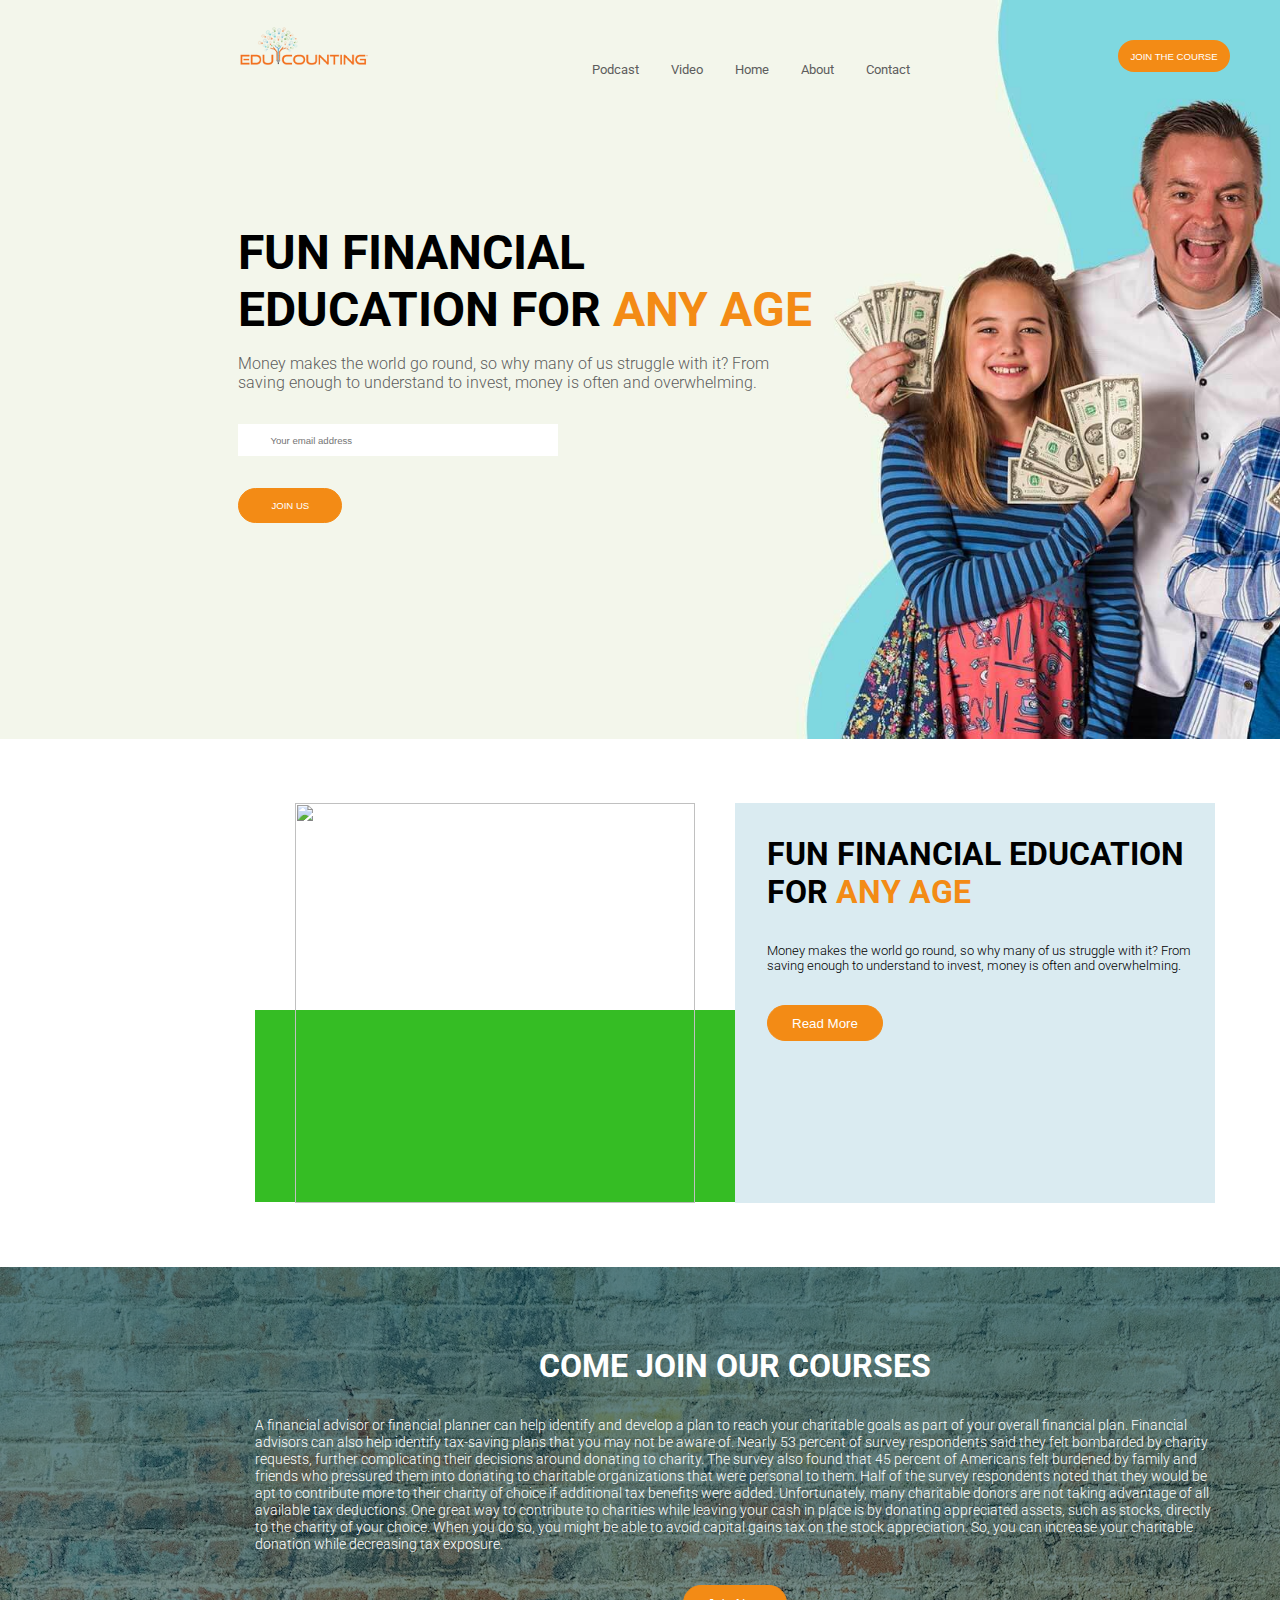
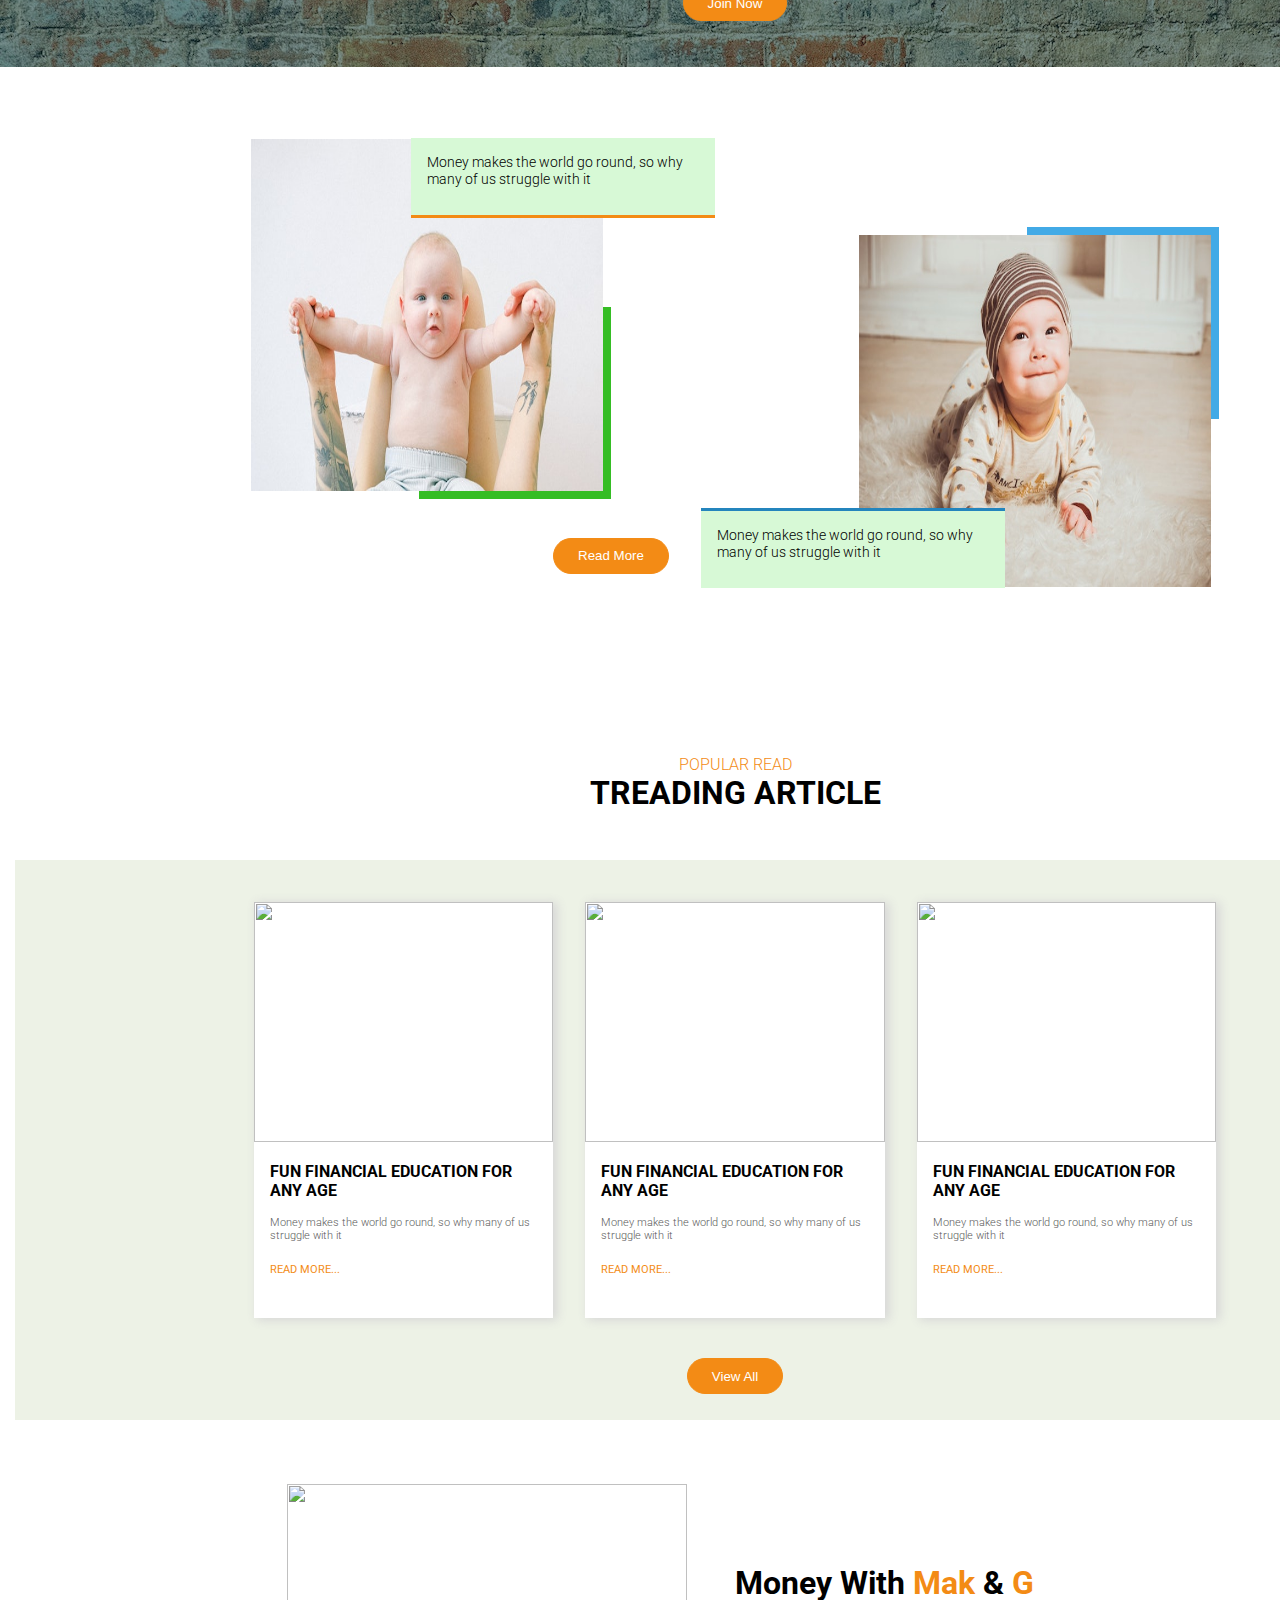
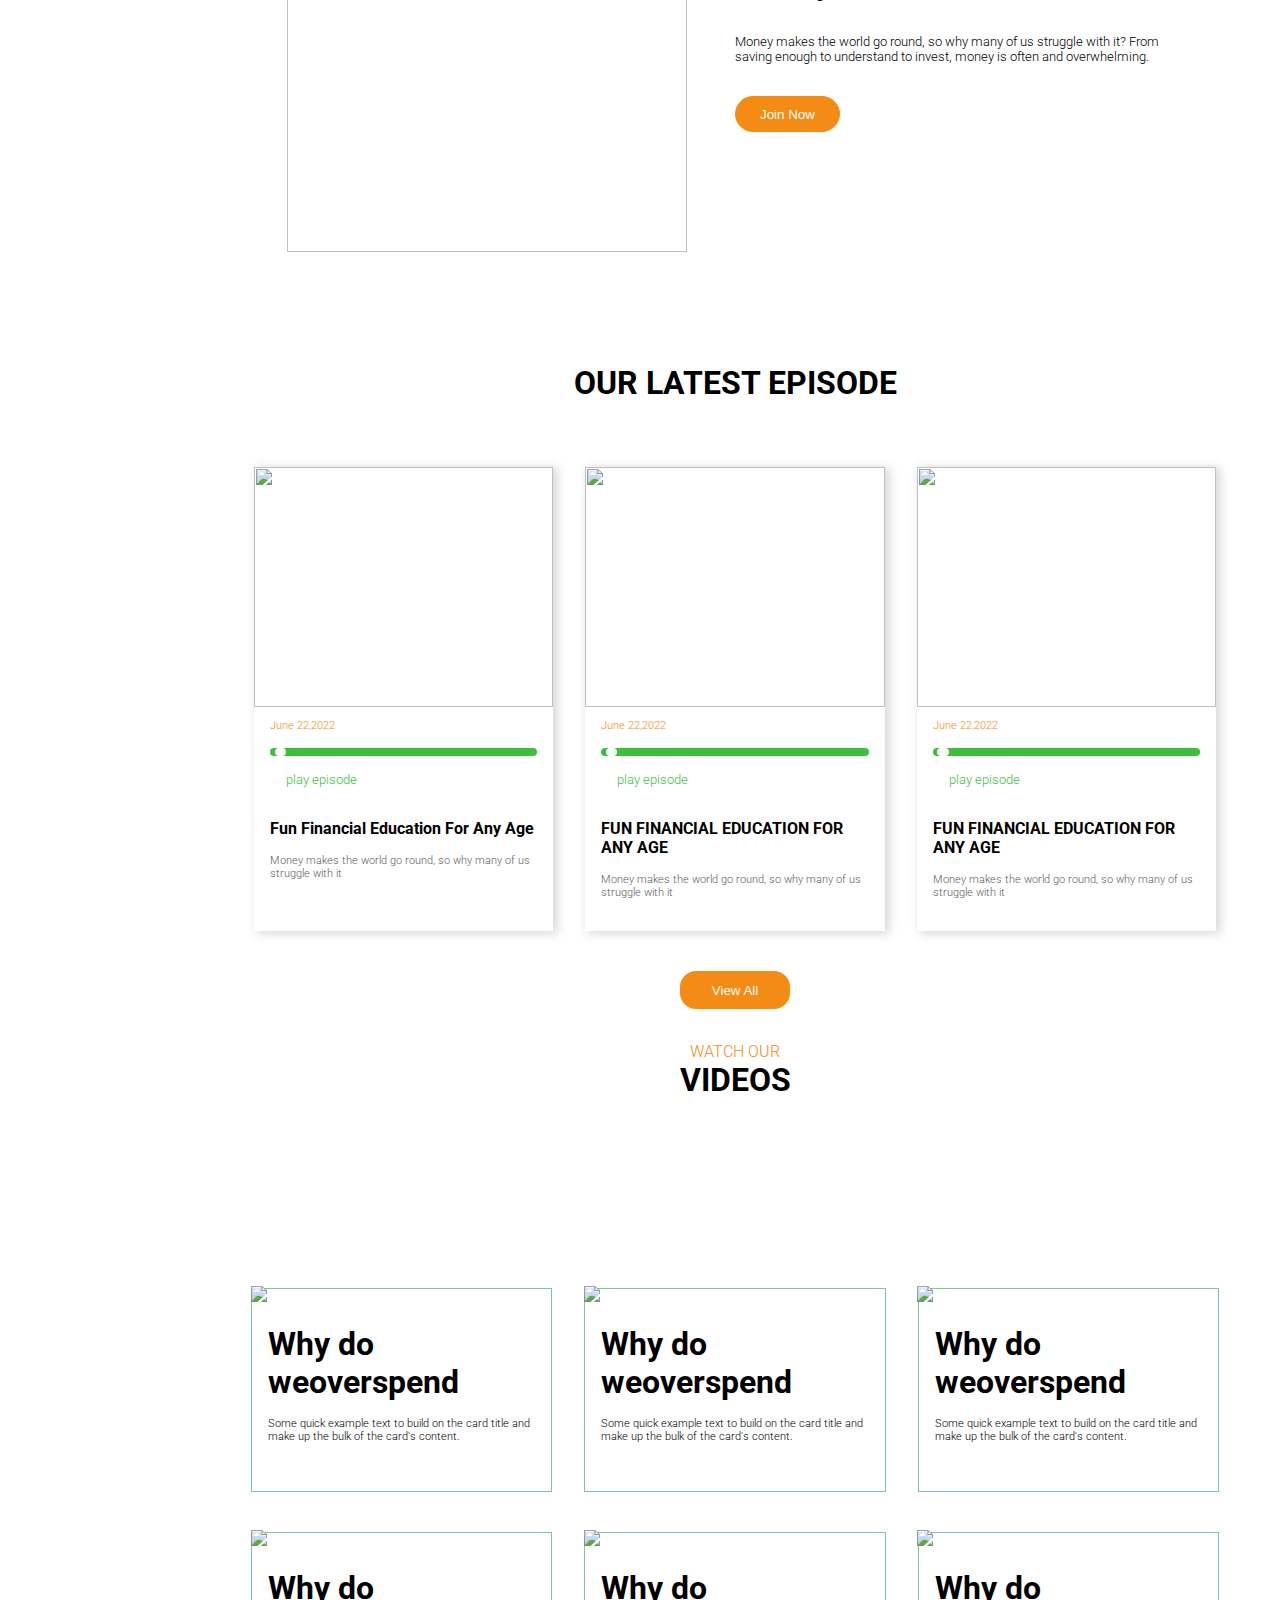
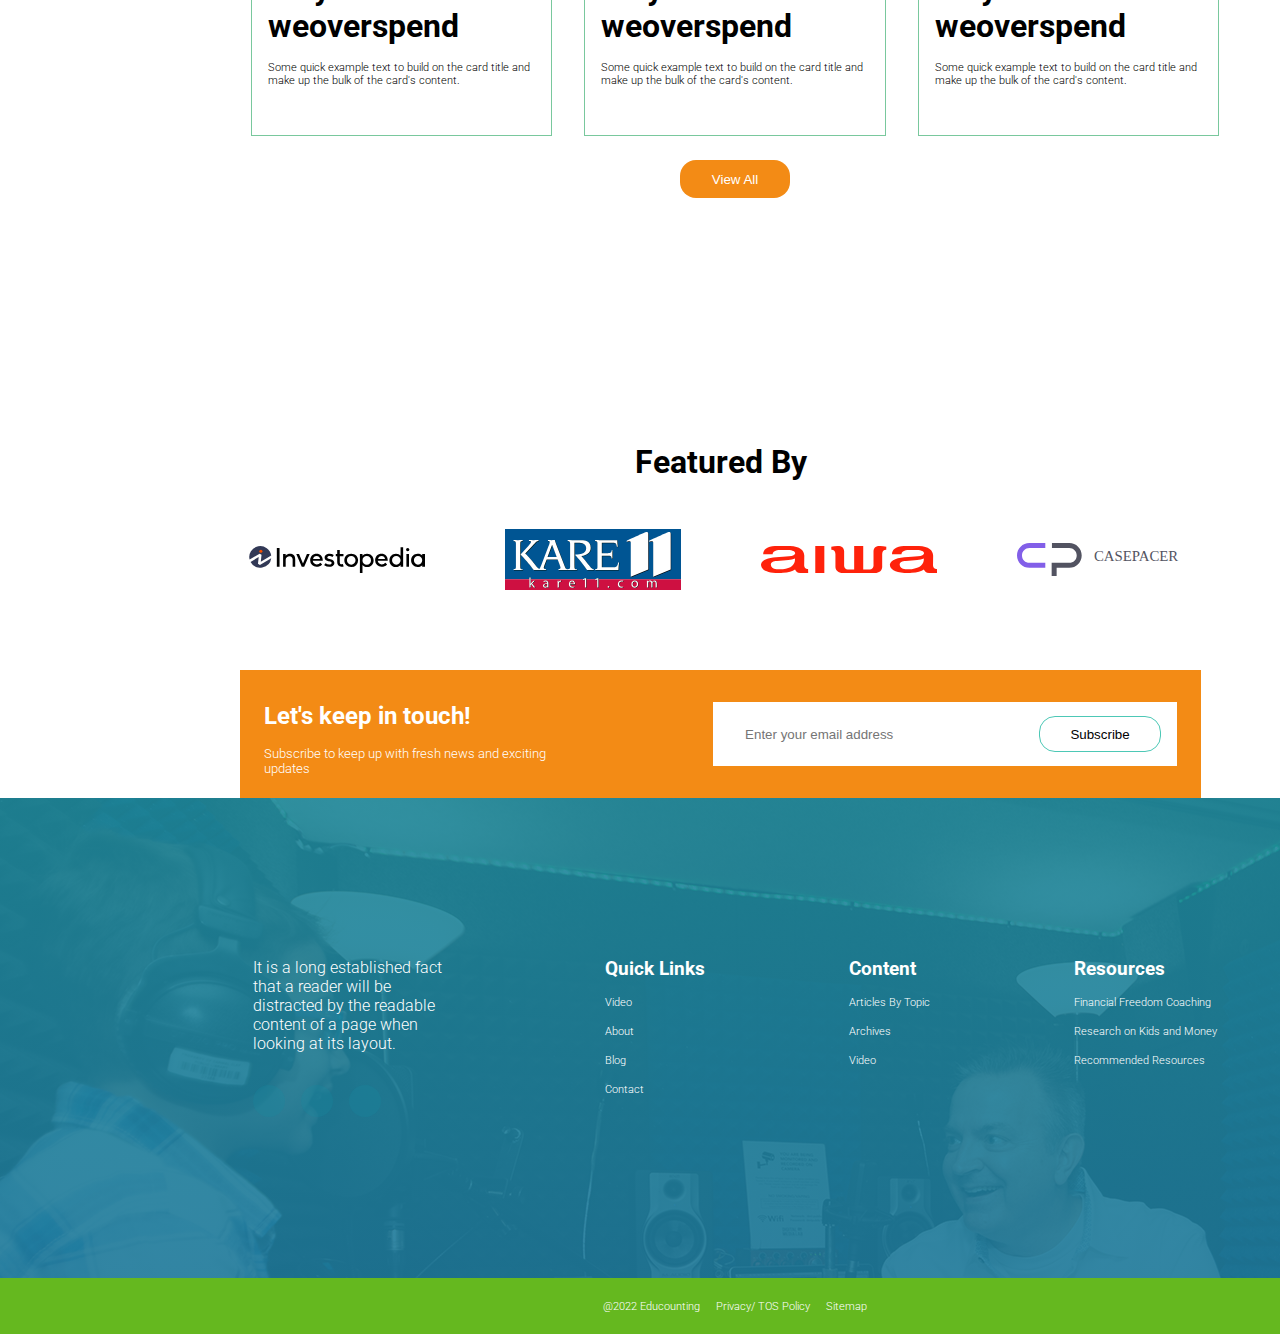
==== index.html @ d5ea3f84 "Update index.html" ====
<!DOCTYPE html>
<html lang="en">
	<head>
		<meta charset="UTF-8" />
		<meta http-equiv="X-UA-Compatible" content="IE=edge" />
		<meta name="viewport" content="width=device-width, initial-scale=1.0" />
		<link rel="stylesheet" href="css/style.css" />
		<script
			src="https://kit.fontawesome.com/515c1b7cab.js"
			crossorigin="anonymous"
		></script>
		<title>Educounting</title>
	</head>
	<body>
		<header class="header-main">
			<nav class="nav-bar">
				<div class="nav-bar-main-content">
					<a id="nav-items" href="#"><img class="nav-img1" src="images/newicon.png"/></a>
					<div id="nav-items" class="nav-content">
						<ul id="menuList">
							<li><a href="#">Podcast</a></li>
							<li><a href="#">Video</a></li>
							<li><a href="index.html">Home</a></li>
							<li><a href="blog-page.html">About</a></li>
							<li><a href="#">Contact</a></li>
						</ul>
					</div>
					<div class="menupng">
						<a href="#"><i class="fa-solid fa-bars" onclick="togglemenu()"></i></a>
					</div>
					<div id="nav-items" class="nav-btn">
						<a href="#"><i class="fa-solid fa-magnifying-glass"></i></a>
						<button type="button" class="btn btn-primary">
							Join the Course
						</button>
					</div>
				</div>
			</nav>
			<div class="header">
				<h1>FUN FINANCIAL EDUCATION FOR <span>ANY AGE</span></h1>
				<p>
					Money makes the world go round, so why many of us struggle with it?
					From saving enough to understand to invest, money is often and
					overwhelming.
				</p>
				<input type="text" placeholder="Your email address" />
				<button type="button" class="btn btn-primary">Join Us</button>
			</div>
			<div class="social-m-icon">
				<a href=""><i class="fa-brands fa-facebook-f"></i></a>
				<a href=""><i class="fa-brands fa-instagram"></i></a>
				<a href=""><i class="fa-brands fa-youtube"></i></a>
				<a href=""><i class="fa-brands fa-twitter"></i></a>
				<a href=""><i class="fa-brands fa-spotify"></i></a>
			</div>
		</header>


		<!-- --------------------section 1 ------------------------------>
		<section class="section-1">
			<div class="section-1-container">
				<div class="section-1-img">
					<img src="images/section-1.jpg" alt="" />
				</div>
				<div class="section-1-box"></div>
			</div>
			<div class="section-1-text-container">
				<div class="section-1-text">
					<h1>FUN FINANCIAL EDUCATION FOR <span>ANY AGE</span></h1>
					<p>
						Money makes the world go round, so why many of us struggle with it?
						From saving enough to understand to invest, money is often and
						overwhelming.
					</p>
					<a href="#"><button>Read More</button></a>
				</div>
			</div>
		</section>
		<!----------------------- section 1 End --------------------------------->


		<!----------------------- section 2 --------------------------------->
		<section class="section-2">
			<div class="section-2-container">
				<h1>COME JOIN OUR COURSES</h1>
				<p>
					A financial advisor or financial planner can help identify and develop a plan to reach your charitable goals as part of your overall financial plan. Financial advisors can also help identify tax-saving plans that you may not be aware of. Nearly 53 percent of survey respondents said they felt bombarded by charity requests, further complicating their decisions around donating to charity. The survey also found that 45 percent of Americans felt burdened by family and friends who pressured them into donating to charitable organizations that were personal to them.
					Half of the survey respondents noted that they would be apt to contribute more to their charity of choice if additional tax benefits were added. Unfortunately, many charitable donors are not taking advantage of all available tax deductions.

One great way to contribute to charities while leaving your cash in place is by donating appreciated assets, such as stocks, directly to the charity of your choice. When you do so, you might be able to avoid capital gains tax on the stock appreciation. So, you can increase your charitable donation while decreasing tax exposure.

				</p>
				<a href="#"><button>Join Now</button></a>
			</div>
		</section>
		<!----------------------- section 2 End --------------------------------->


		<!----------------------- section 3 --------------------------------->
		<section class="section-3">
			<div class="section-3-container-1">
				<div class="section-3-img-container-1">
					<div class="section-3-box1"></div>
					<img src="images/section-3-1.jpg" alt="" />
				</div>
				<div class="section-3-ptag-1">
					<p>
						Money makes the world go round, so why many of us struggle with it
					</p>
				</div>
			</div>
			<div class="section-3-container-2">
				<div class="section-3-img-container-2">
					<div class="section-3-box2"></div>
					<img src="images/section-3-2.jpg" alt="" />
				</div>
				<div class="section-3-main-tag">
					<a href="#"><button>Read More</button></a>
					<div class="section-3-ptag-2">
						<p>
							Money makes the world go round, so why many of us struggle with it
						</p>
					</div>
				</div>
			</div>
		</section>
		<!----------------------- section 3 End --------------------------------->


		<!----------------------- section 4 --------------------------------->
		<section class="section-4">
			<p class="main-p">Popular Read</p>
			<h1 class="main-h">Treading Article</h1>
			<div class="section-4-card-main-container">
				<div class="section-4-all-card">
					<div class="section-4-card-container">
						<div class="section-4-card-text">
							<img src="images/section-4.jpg" alt="" />
							<h4>FUN FINANCIAL EDUCATION FOR ANY AGE</h4>
							<p>
								Money makes the world go round, so why many of us struggle with
								it
							</p>
							<a href="#">Read More...</a>
						</div>
					</div>
					<div class="section-4-card-container">
						<div class="section-4-card-text">
							<img src="images/section-4.jpg" alt="" />
							<h4>FUN FINANCIAL EDUCATION FOR ANY AGE</h4>
							<p>
								Money makes the world go round, so why many of us struggle with
								it
							</p>
							<a href="#">Read More...</a>
						</div>
					</div>
					<div class="section-4-card-container">
						<div class="section-4-card-text">
							<img src="images/section-4.jpg" alt="" />
							<h4>FUN FINANCIAL EDUCATION FOR ANY AGE</h4>
							<p>
								Money makes the world go round, so why many of us struggle with
								it
							</p>
							<a href="#">Read More...</a>
						</div>
					</div>
				</div>
				<a href="#"><button>View All</button></a>
			</div>
		</section>
		<!----------------------- section 4 end --------------------------------->


		<!----------------------- section 5  --------------------------------->
		<section class="section-5">
			<div class="section-5-main_container">
				<div class="section-5-img-container">
					<img src="images/section-5.jpg" alt="" />
				</div>
				<div class="section-5-text-container">
					<h2>Money With <span>Mak</span> & <span>G</span></h2>
					<p>
						Money makes the world go round, so why many of us struggle with it?
						From saving enough to understand to invest, money is often and
						overwhelming.
					</p>
					<a href="#"><button>Join Now</button></a>
				</div>
			</div>
		</section>
		<!----------------------- section 5 end --------------------------------->


		<!----------------------- Podcast section   --------------------------------->
		<section class="audio-section">
			<h1 class="main-h">our latest episode</h1>
			<div class="section-6-card-main-container">
				<div class="section-6-all-card">
					<div class="section-6-card-container">
						<div class="section-6-card-text">
							<img src="images/section-6.jpg" alt="" />
							<p class="p1">june 22,2022</p>
							<!----------------------- audio player --------------------------------->
							<div id="timeline1">
								<div id="seekObj1"></div>
							</div>
							<!----------------------- audio player end --------------------------------->
							<a href="#"><i class="fa-solid fa-play"></i><p>play episode</p></a>
							<h4>Fun Financial Education For Any Age</h4>
							<p>
								Money makes the world go round, so why many of us struggle with
								it
							</p>
						</div>
					</div>
					<div class="section-6-card-container">
						<div class="section-6-card-text">
							<img src="images/section-6.jpg" alt="" />
							<p class="p1">june 22,2022</p>
							<!----------------------- audio player --------------------------------->
							<div id="timeline1">
								<div id="seekObj1"></div>
							</div>
							<!----------------------- audio player end --------------------------------->
							<a href="#"><i class="fa-solid fa-play"></i><p>play episode</p></a>
							<h4>FUN FINANCIAL EDUCATION FOR ANY AGE</h4>
							<p>
								Money makes the world go round, so why many of us struggle with
								it
							</p>
						</div>
					</div>
					<div class="section-6-card-container">
						<div class="section-6-card-text">
							<img src="images/section-6.jpg" alt="" />
							<p class="p1">june 22,2022</p>
							<!----------------------- audio player --------------------------------->
							<div id="timeline1">
								<div id="seekObj1" class="playhead" ></div>
							</div>
							<!----------------------- audio player end --------------------------------->
							<a href="#"><i class="fa-solid fa-play"></i><p>play episode</p></a>
							<h4>FUN FINANCIAL EDUCATION FOR ANY AGE</h4>
							<p>
								Money makes the world go round, so why many of us struggle with
								it
							</p>
						</div>
					</div>
				</div>
				<a href="#"><button>View All</button></a>
			</div>
		</section>
		<!-----------------------Podcast section end --------------------------------->


		<!-----------------------Video section --------------------------------->
		<section class="video-section">
			<p class="main-p">Watch Our</p>
			<h1 class="main-h">Videos</h1>
			<div class="section-7-card-main-container">
				<div class="section-7-all-card">
					<div class="video-section-card">
						<div class="video-section_con">
							<div class="thumbnail">
								<a  href="https://www.youtube.com/watch?v=1fIBoImJECU&ab_channel=BayyinahInstitute"><img
										src="images/video.jpg"></a>
							</div>
						</div>
						<div class="video-section-card-body">
							<h1 class="video-card-title">
								Why do weoverspend
							</h1>
							<p class="video-card-text">
								Some quick example text to build on the card title and make up the
								bulk of the card's content.
							</p>
						</div>
					</div>


					<div class="video-section-card">
						<div class="video-section_con">
							<div class="thumbnail">
								<a data-fancybox="video-gallery" href="https://www.youtube.com/watch?v=CxS3i4LJdAo"><img
										src="images/video.jpg"></a>
							</div>
						</div>
						<div class="video-section-card-body">
							<h1 class="video-card-title">
								Why do weoverspend
							</h1>
							<p class="video-card-text">
								Some quick example text to build on the card title and make up the
								bulk of the card's content.
							</p>
						</div>
					</div>


					<div class="video-section-card">
						<div class="video-section_con">
							<div class="thumbnail">
								<a data-fancybox="video-gallery" href="https://www.youtube.com/watch?v=CxS3i4LJdAo"><img
										src="images/video.jpg"></a>
							</div>
						</div>
						<div class="video-section-card-body">
							<h1 class="video-card-title">
								Why do weoverspend
							</h1>
							<p class="video-card-text">
								Some quick example text to build on the card title and make up the
								bulk of the card's content.
							</p>
						</div>
					</div>
				</div>
				<div class="section-7-all-card">
					<div class="video-section-card">
						<div class="video-section_con">
							<div class="thumbnail">
								<a data-fancybox="video-gallery" href="https://www.youtube.com/watch?v=CxS3i4LJdAo"><img
										src="images/video.jpg"></a>
							</div>
						</div>
						<div class="video-section-card-body">
							<h1 class="video-card-title">
								Why do weoverspend
							</h1>
							<p class="video-card-text">
								Some quick example text to build on the card title and make up the
								bulk of the card's content.
							</p>
						</div>
					</div>


					<div class="video-section-card">
						<div class="video-section_con">
							<div class="thumbnail">
								<a data-fancybox="video-gallery" href="https://www.youtube.com/watch?v=CxS3i4LJdAo"><img
										src="images/video.jpg"></a>
							</div>
						</div>
						<div class="video-section-card-body">
							<h1 class="video-card-title">
								Why do weoverspend
							</h1>
							<p class="video-card-text">
								Some quick example text to build on the card title and make up the
								bulk of the card's content.
							</p>
						</div>
					</div>


					<div class="video-section-card">
						<div class="video-section_con">
							<div class="thumbnail">
								<a data-fancybox="video-gallery" href="https://www.youtube.com/watch?v=CxS3i4LJdAo"><img
										src="images/video.jpg"></a>
							</div>
						</div>
						<div class="video-section-card-body">
							<h1 class="video-card-title">
								Why do weoverspend
							</h1>
							<p class="video-card-text">
								Some quick example text to build on the card title and make up the
								bulk of the card's content.
							</p>
						</div>
					</div>
				</div>
				<a href="#"><button>View All</button></a>
			</div>
		</section>
		<!-----------------------Video section end --------------------------------->


		<!-----------------------Featured section --------------------------------->
		<section class="section-8" >
			<h1>Featured By</h1>
			<div class="logo-container">
				<img src="images/Investopedia_Logo.svg" alt="">
				<img src="images/KARE_logo.svg" alt="">
				<img src="images/Aiwa_Current_Logo.svg" alt="">
				<img src="images/CPCasepacer-01.svg" alt="">
			</div>
		</section>
		<!-----------------------Featured section end --------------------------------->


		<!-----------------------Search Bar section --------------------------------->
		<section class="section-9">
			<div class="section-9-main-container">
				<div class="text-section-9">
					<h2>Let's keep in touch!</h2>
					<p>Subscribe to keep up with fresh news and exciting updates</p>
				</div>
				<div class="section-9-input">
					<button class="s-btn">Subscribe</button>
					<input type="text" placeholder="Enter your email address">
				</div>
			</div>
		</section>
		<!-----------------------Search Bar section end --------------------------------->


		<!-----------------------Footer section --------------------------------->
		<footer>
			<div class="footer-section">
				<div class="footer_container">

					<div class="footer-logo">

						<p>It is a long established fact that a reader will be distracted by the readable content of a
							page when looking at its layout.</p>
						<div class="footer-social_icon">
							<div><i class="fa-brands fa-facebook-f"></i></div>
							<div><i class="fa-brands fa-instagram"></i></div>
							<div><i class="fa-brands fa-pinterest-p"></i></div>
						</div>
					</div>

					<div class="footer_sec-2">
						<h3>Quick Links</h3>
						<a href="#"><p>Video</p></a>
						<a href="blog-page.html"><p>About</p></a>
						<a href="#"><p>Blog</p></a>
						<a href="#"><p>Contact</p></a>
					</div>

					<div class="footer_sec-3">
						<h3>Content</h3>
						<a href="#"><p>Articles By Topic</p></a>
						<a href="#"><p>Archives</p></a>
						<a href="#"><p>Video</p></a>
					</div>

					<div class="footer_sec-4">
						<h3>Resources</h3>
						<a href="#"><p>Financial Freedom Coaching</p></a>
						<a href="#"><p>Research on Kids and Money</p></a>
						<a href="#"><p>Recommended Resources</p></a>
					</div>
					
				</div>
			</div>
			<!----------------------- Privacy and Policy --------------------------------->
			<div class="privacy-sec">
				<p>@2022 Educounting</p>
				<p>Privacy/ TOS Policy</p>
				<p>Sitemap</p>
			</div>
			<!----------------------- Privacy and Policy end --------------------------------->
		</footer>
		<!----------------------- Footer section end --------------------------------->


		<script>
			var menuList = document.getElementById("menuList");
			menuList.style.maxHeight= "0px";
			function togglemenu(){
				if(menuList.style.maxHeight == "0px"){
					menuList.style.maxHeight= "130px";
				}else{
					menuList.style.maxHeight= "0px";
				}
			}
		</script>


	</body>
</html>
---- css/style.css ----
@import url('https://fonts.googleapis.com/css2?family=Roboto:wght@300;500&display=swap');


* {
	padding: 0;
	margin: 0;
	box-sizing: border-box;
}

body {
	width: 91.875rem;
	overflow-x: hidden;
	font-family: 'Roboto', sans-serif;
}
p{
	font-weight: 300;
}
.header-main {
	background-image: url(../images/Banner-img.jpg);
	background-repeat: no-repeat;
	background-size: cover;
}

.nav-bar {
	height: 6rem;
	background-color: transparent;
	padding-left: 15rem;
	padding-right: 15rem;
	padding-top: 1.5rem;
}


.nav-img1{
	width: 7rem;
	height: 4rem;
}
.nav-bar-main-content {
	display: flex;
	flex-direction: row;
    justify-content: center;
    align-items: center;


}

#nav-items {
	flex: 2 1 auto;
}
.nav-btn {
	display: flex;
	flex-direction: row;
	justify-content: flex-end;
	align-items: center;
	gap: 1rem;
	margin-top: 1rem;
	width: 2rem;
}

.nav-bar img {
	height: 2.4rem;
	width: 8rem;
}

.nav-content ul {
	padding-top: 1.4rem;
	display: flex;
	flex-direction: row;
	gap: 2rem;
	margin-left: 5rem;
	list-style: none;
}


.nav-content ul a {
	text-decoration: none;
	font-size: 0.8rem;
	color: #5d5d5d;
}

.nav-content ul a:hover {
	color: #f38b15;
	border: none;
	
}



.nav-btn button {
	background-color: #f38b15;
	height: 2rem;
	font-size: 0.6rem;
	color: #ffffff;
	border: none;
	width: 7rem;
	border-radius: 1.6rem;
	text-transform: uppercase;
	transition: all 300ms linear;
	cursor: pointer;
}

.nav-btn button:hover {
	background: transparent;
	color: #f38b15;
	border: 0.1rem solid #f38b15;
}

.nav-btn i {
	font-size: 1rem;
	color: #5d5d5d;
}

.nav-btn i:hover {
	color: #f38b15;
}

.header {
	margin-top: 8rem;
	margin-left: 14.9rem;
	height: 29rem;
	width: 36rem;
	display: flex;
	flex-direction: column;
	align-items: flex-start;
}

.header h1 {
	font-size: 3rem;
	margin-bottom: 1rem;
}

.header h1 span {
	color: #f38b15;
}

.header p {
	color: #5d5d5d;
	margin-bottom: 2rem;
}

.header input {
	padding-left: 2rem;
	height: 2rem;
	width: 20rem;
	border: none;
	outline: none;
	font-size: 0.6rem;
}

.header button {
	background-color: #f38b15;
	border: .1rem #f38b15 solid;
	color: white;
	text-transform: uppercase;
	border-radius: 1.6rem;
	font-size: 0.6rem;
	margin-top: 2rem;
	padding: 0.7rem 2rem;
	transition: all 300ms linear;
	cursor: pointer;
}

.header button:hover {
	background: transparent;
	color: #f38b15;
	border: 0.1rem solid #f38b15;
}

.social-m-icon {
	margin-left: 37rem;
	padding-bottom: 2rem;
}

.social-m-icon i {
	font-size: 1rem;
	margin-right: 1rem;
	color: #555555;
}

.social-m-icon i:hover {
	font-size: 1rem;
	margin-right: 1rem;
	color: #f38b15;
}

/*------------------------------------------- Section 1-------------------------------- */

.section-1 {
	display: flex;
	flex-direction: row;
	justify-content: center;
	align-items: center;
	margin-top: 4rem;
	margin-bottom: 4rem;
}

.section-1-container {
	width: 30rem;
	height: 25rem;
}

.section-1-container div img {
	position: relative;

	left: 2.5rem;
	width: 25rem;
	height: 25rem;
	z-index: 999;
}

.section-1-box {
	position: relative;
	bottom: 12.29rem;
	width: 30rem;
	height: 12rem;
	background-color: #35bd24;
}

.section-1-text-container {
	background-color: #daebf1;
	width: 30rem;
	height: 25rem;
}

.section-1-text h1 {
	font-size: 2rem;
	margin-bottom: 2rem;
	margin-top: 2rem;
}

.section-1-text p {
	font-size: 0.8rem;
	margin-bottom: 2rem;
	margin-top: 2rem;
}

.section-1-text h1 span {
	color: #f38b15;
}

.section-1-text-container a button {
	padding: 0.6rem 1.5rem;
	border-radius: 1.5rem;
	background-color: #f38b15;
	color: white;
	transition: all 300ms linear;
	cursor: pointer;
	border: .1rem #f38b15 solid;
}

.section-1-text-container a button:hover {
	background: transparent;
	color: #f38b15;
	border: 0.1rem #f38b15 solid;
}

.section-1-text {
	margin-left: 2rem;
}

/*------------------------------------------- Section 1 end-------------------------------- */

/*------------------------------------------- Section 2-------------------------------- */

.section-2 {
	background: linear-gradient(rgba(16, 72, 83, 0.716),
			rgba(3, 38, 39, 0.526)),
		url(../images/section-2.jpg);
	height: 25rem;
	background-repeat: no-repeat;
	margin-bottom: 5rem;
	display: flex;
	flex-direction: column;
	justify-content: center;
	align-items: center;
	margin-bottom: 4rem;
}

.section-2-container {
	display: flex;
	flex-direction: column;
	align-items: center;
	margin-top: 5rem;
	height: 40rem;
	max-width: 60rem;
}

.section-2 h1 {
	color: white;
	font-size: 2rem;
	margin-bottom: 2rem;
}

.section-2 p {
	color: white;
	font-size: 0.9rem;
}

.section-2-container a button {
	border-radius: 1rem;
	margin-top: 2rem;
	padding: 0.6rem 1.5rem;
	border-radius: 1.5rem;
	background-color: #f38b15;
	color: white;
	transition: all 300ms linear;
	cursor: pointer;
	border: .1rem #f38b15 solid;
}

.section-2-container a button:hover {
	padding: 0.6rem 1.5rem;
	color: #ffffff;
	background-color: transparent;
	border: 0.1rem #ffffff solid;
	border-radius: 2rem;
}

/*------------------------------------------- Section 2 end-------------------------------- */

/*------------------------------------------- Section 3 -------------------------------- */

.section-3 {
	display: flex;
	flex-direction: row;
	justify-content: center;
	align-items: center;
}

.section-3-container-1 {
	margin-right: .5rem;
	height: 32rem;
	width: 29rem;
}

.section-3-container-2 {
	margin-left: 2rem;
	height: 32rem;
	width: 29rem;
}

.section-3-box1 {
	position: relative;
	top: 11rem;
	left: 10.5rem;
	background-color: #35bd24;
	height: 12rem;
	width: 12rem;
	
}

.section-3-box2 {
	position: relative;
	left: 17rem;
	top: 6rem;
	background-color: #42aae6;
	height: 12rem;
	width: 12rem;
	z-index: -1;
}

.section-3-img-container-1 img {
	height: 22rem;
	width: 22rem;
	position: relative;
	bottom: 11.5rem;
}

.section-3-img-container-2 img {
	height: 22rem;
	width: 22rem;
	position: relative;
	bottom: 5.5rem;
	left: 6.5rem;

}
.section-3-ptag-1 p{
	font-size: .9rem;
}
.section-3-ptag-2 p{
	font-size: .9rem;
}

.section-3-ptag-1 {
	height: 5rem;
	width: 19rem;
	padding: 1rem;
	background-color: rgb(215, 249, 214);
	position: relative;
	bottom: 33.79rem;
	left: 10rem;
	border-left: 0;
	border-right: 0;
	border-top: 0;
	border-bottom: 0.2rem #f38b15 solid;
}

.section-3-ptag-2 {
	height: 5rem;
	width: 19rem;
	padding: 1rem;
	background-color: rgb(215, 249, 214);
	position: relative;
	bottom: 10.7rem;
	right: 12rem;
	border-left: 0;
	border-right: 0;
	border-bottom: 0;
	border-top: 0.2rem #2485bd solid;
}

.section-3-main-tag {
	display: flex;
	flex-direction: row;
	justify-content: center;
	align-items: center;
}

.section-3-main-tag a button {
	padding: 0.6rem 1.5rem;
	border-radius: 1.5rem;
	background-color: #f38b15;
	color: white;
	transition: all 300ms linear;
	cursor: pointer;
	border: .1rem #f38b15 solid;
	margin-top: 2rem;
	position: relative;
	bottom: 11.2rem;
	right: 14rem;
}

.section-3-main-tag a button:hover {
	padding: .6rem 1.5rem;
	color: #f38b15;
	background-color: transparent;
	border: 0.1rem #f38b15 solid;
	border-radius: 2rem;

}

/*------------------------------------------- Section 3 end-------------------------------- */

/*------------------------------------------- Section 4-------------------------------- */
.section-4 {
	display: flex;
	flex-direction: column;
	justify-content: center;
	align-items: center;
	margin-top: 5rem;
	

}

.main-p {
	color: #f38b15;
	font-size: 1rem;
	text-transform: uppercase;
}

.main-h {
	font-size: 2rem;
	text-transform: uppercase;
}

.section-4-card-main-container {
	background: #edf2e6;
	margin-top: 3rem;
	display: flex;
	flex-direction: column;
	justify-content: center;
	align-items: center;
	height: 35rem;


}

.section-4-card-container {
	height: 26rem;
	width: 18.7rem;
	margin: 1rem 1rem;
	background-color: white;
	box-shadow: .2rem .1rem .6rem .1rem #d7d7d7;
	transition: all 500ms linear;
	cursor: pointer;
}

.section-4-card-container:hover{
	transform: translateY(-5%);
}

.section-4-card-text {
	height: 25rem;
	width: 18.7rem;
}

.section-4-card-text img {
	height: 15rem;
	width: 18.7rem;
}

.section-4-card-text h4 {
	margin: 1rem 1rem;
	
	
}

.section-4-card-text p {
	margin: 1rem;
	color: #5d5d5d;
	font-size: .7rem;
}

.section-4-card-text a {
	margin-left: 1rem;
	text-transform: uppercase;
	text-decoration: none;
	color: #f38b15;
	font-size: .7rem;
}

.section-4-card-text a:hover {
	margin-left: 1rem;
	text-transform: uppercase;
	text-decoration: none;
	color: #8a4c06;
	font-size: .7rem;
}

.section-4-card-main-container a button {
	padding: 0.6rem 1.5rem;
	border-radius: 1.5rem;
	background-color: #f38b15;
	color: white;
	transition: all 300ms linear;
	cursor: pointer;
	border: .1rem #f38b15 solid;
	cursor: pointer;
	margin-top: 1.5rem;
}

.section-4-card-main-container a button:hover {
	padding: 0.6rem 1.5rem;
	color: #f38b15;
	background-color: transparent;
	border: 0.1rem #f38b15 solid;
	border-radius: 1.5rem;
}

.section-4-all-card {
	display: flex;
	flex-direction: row;
	justify-content: center;
	align-items: center;
	width: 90rem;
}

/*------------------------------------------- Section 4 end-------------------------------- */




/*------------------------------------------- Section 5-------------------------------- */
.section-5 {
	display: flex;
	flex-direction: column;
	justify-content: center;
	align-items: center;
	margin-top: 4rem;
}

.section-5-main_container {
	display: flex;
	flex-direction: row;
	justify-content: center;
	align-items: flex-start;

}

.section-5-img-container img {
	height: 23rem;
	width: 25rem;
}

.section-5-text-container {
	height: 25rem;
	width: 30rem;
	margin-left: 1rem;
}

.section-5-text-container h2 {
	font-size: 2rem;
	margin-left: 2rem;
	margin-top: 5rem;
}

.section-5-text-container span {
	color: #f38b15;
}

.section-5-text-container p {
	font-size: .8rem;
	margin-left: 2rem;
	margin-top: 2rem;
}

.section-5-text-container a button {
	padding: 0.6rem 1.5rem;
	border-radius: 1.5rem;
	background-color: #f38b15;
	color: white;
	transition: all 300ms linear;
	cursor: pointer;
	border: .1rem #f38b15 solid;
	margin-top: 1.5rem;
	margin-left: 2rem;
	margin-top: 2rem;
}

.section-5-text-container a button:hover {
	padding: 0.6rem 1.5rem;
	color: #f38b15;
	background-color: transparent;
	border: 0.1rem #f38b15 solid;
	border-radius: 1.5rem;
}

/*------------------------------------------- Section 5 end-------------------------------- */



/*-------------------------------------------Podcast Section 6-------------------------------- */
.audio-section {
	display: flex;
	flex-direction: column;
	justify-content: center;
	align-items: center;
	margin-top: 5rem;

}

.main-p {
	color: #f38b15;
	font-size: 1rem;
	text-transform: uppercase;
}

.main-h {
	font-size: 2rem;
	text-transform: uppercase;
}

.section-6-card-main-container {
	margin-top: 3rem;
	display: flex;
	flex-direction: column;
	justify-content: center;
	align-items: center;
	height: 35rem;
}

.section-6-card-container {
	margin: 1rem 1rem;
	background-color: white;
	box-shadow: .2rem .1rem .6rem .1rem #d7d7d7;
	transition: all 500ms linear;
	cursor: pointer;
}

.section-6-card-container:hover{
	transform: translateY(-5%);
}

.section-6-card-text {
	height: 29rem;
	width: 18.7rem;
	
}

.section-6-card-text img {
	height: 15rem;
	width: 18.7rem;
}

.section-6-card-text h4 {
	margin: 1rem 1rem;
}

.section-6-card-text p {
	margin: 1rem;
	color: #5d5d5d;
	font-size: .7rem;
}

.section-6-card-text .p1 {
	margin-top: .5rem;
	margin-left: 1rem;
	text-transform: capitalize;
	text-decoration: none;
	color: #f38b15;
	font-size: .7rem;
}

.section-6-card-main-container a button {
	padding: 0.7rem 2rem;
	color: white;
	background-color: #f38b15;
	border: none;
	border-radius: 1rem;
	cursor: pointer;
	margin-top: 1.5rem;
}

.section-6-card-main-container a button:hover {
	padding: 0.6rem 1.9rem;
	color: #f38b15;
	background-color: transparent;
	border: 0.1rem #f38b15 solid;
	border-radius: 1rem;
}

.section-6-all-card {
	display: flex;
	flex-direction: row;
	justify-content: center;
	align-items: center;
	width: 90rem;
}

.section-6-card-text a {
	display: flex;
	align-items: center;
	text-decoration: none;
	margin-left: 1rem;
}

.section-6-card-text a i {
	font-size: .7rem;
	color: rgb(60, 191, 60);
}

.section-6-card-text a p {
	font-size: .8rem;
	color: rgb(60, 191, 60);
}

/*-------------------------------------------Podcast Section 6 end-------------------------------- */




/*------------------------------------------- Audio player-------------------------------- */

div#timeline1 {
	background: rgb(60, 191, 60);
	display: block;
	border-radius: 3rem;
	margin-left: 1rem;
	margin-right: 1rem;
}

div#seekObj1 {
	width: .7rem;
	height: .5rem;
	background: rgb(255, 255, 255);
	border-radius: 1rem;
	position: relative;
	left: .3rem;

}

/*------------------------------------------- Audio Section End-------------------------------- */




/*------------------------------------------- Video Section-------------------------------- */

.video-section {
	display: flex;
	flex-direction: column;
	justify-content: center;
	align-items: center;

}

.main-p {
	color: #f38b15;
	font-size: 1rem;
	text-transform: uppercase;
	margin-top: 2rem;
}

.main-h {
	font-size: 2rem;
	text-transform: uppercase;
}

.section-7-card-main-container {
	margin-top: 14rem;
	margin-bottom: 20rem;
	display: flex;
	flex-direction: column;
	justify-content: center;
	align-items: center;
	height: 25rem;
	width: 23rem;
}

.section-7-card-text h4 {
	margin: 1rem 1rem;
}

.section-7-card-text p {
	margin: 1rem;
	color: #5d5d5d;
}

.section-7-card-main-container a button {
	padding: 0.7rem 2rem;
	color: white;
	background-color: #f38b15;
	border: none;
	border-radius: 1rem;
	cursor: pointer;
	margin-top: 1.5rem;
}

.section-7-card-main-container a button:hover {
	padding: 0.6rem 1.9rem;
	color: #f38b15;
	background-color: transparent;
	border: 0.1rem #f38b15 solid;
	border-radius: 1rem;
}

.thumbnail a img {
	width: 18.9rem;
	position: relative;
	bottom:.2rem;
}

.video-section_con {
	position: relative;
	right: .1rem;
	width: 18.7rem;
}

.section-7-all-card {
	display: flex;
	flex-direction: row;
	justify-content: center;
	align-items: center;
	width: 20rem;
	gap: 2rem;
}

.video-section-card {
	display: flex;
	flex-direction: column;
	justify-content: center;
	margin-top: 2.5rem;
	border: 0.1rem #79c89d solid;
	padding-bottom: 3rem;
	transition: all 500ms linear;
	cursor: pointer;
}

.video-section-card:hover{
	transform: translateY(-5%);
}

.video-card-text {
	font-size: .7rem;
	margin-top: 1rem;
	margin-left: 1rem;
	color: #000000;
}

.video-card-title {
	margin-top: 1rem;
	margin-left: 1rem;
}

/*------------------------------------------- Video Section End-------------------------------- */





/*------------------------------------------- Featured Section -------------------------------- */

.section-8 {
	display: flex;
	flex-direction: column;
	justify-content: center;
	align-items: center;
	padding-bottom: 5rem;
	margin-left: 15rem;
	margin-right: 16.8rem;
	box-sizing: border-box;
}

.section-8 h1 {
	font-size: 2rem;
}

.logo-container {
	display: flex;
	flex-direction: row;
	justify-content: center;
	align-items: center;
	margin-top: 3rem;
	gap: 5rem;
}


.logo-container img {
	width: 11rem;
	transition: all 500ms linear;
	cursor: pointer;
}
.logo-container img:hover{
	transform: translateY(-30%);
}


/*------------------------------------------- Featured Section End-------------------------------- */



/*------------------------------------------- Search Bar Section-------------------------------- */

.section-9 {
	background: #f38b15;
	display: flex;
	flex-direction: row;
	justify-content: center;
	align-items: center;
	margin-left: 15rem;
    margin-right: 16.8rem;

}

.section-9-main-container{
	display: flex;
	flex-direction: row;
	justify-content: center;
	align-items: center;
	width: 60.06rem;

}

.text-section-9 {
	
	height: 6rem;
	margin-top: 2rem;
	margin-left: 1.5rem;
}

.text-section-9 h2 {
	color: white;
	margin-bottom: 1rem;
}

.text-section-9 p {
	color: white;
	font-size: .8rem;
}

.section-9-input input {
	width: 29rem;
	height: 4rem;
	padding-left: 2rem;
	outline: none;
	border: none;
}

.section-9-input {
	display: flex;
	flex-direction: row;
	justify-content: center;
	align-items: center;
	margin-right: 1.5rem;
}

.s-btn {
	padding: 0.6rem 1.9rem;
	color: #010101;
	background-color: transparent;
	border: 0.1rem #4dc8b6 solid;
	border-radius: 1rem;
	cursor: pointer;
	position: relative;
	left: 28rem;
}

.s-btn:hover {
	padding: 0.7rem 2rem;
	color: white;
	background-color: #4dc8b6;
	border: none;
	border-radius: 1rem;
}

/*------------------------------------------- Search Bar Section End-------------------------------- */



/* -----------------------Footer section --------------------------------- */

footer {
	color: rgb(255, 255, 255);
}

.footer-section {
	background: linear-gradient(rgba(34, 151, 172, 0.82),
			rgba(34, 135, 172, 0.82)),
		url(../images/footer\ copy.png);
}

.footer_container {
	display: flex;
	flex-direction: row;
	justify-content: center;
	align-items: flex-start;
	gap: 9rem;
	padding-top: 5rem;
	height: 30rem;
}

.footer-logo {
	display: flex;
	flex-direction: column;
	justify-content: center;
	align-items: flex-start;
	width: 13rem;
	margin-top: 5rem;

}

.footer-logo a img {
	width: 6rem;

}

.footer-social_icon {
	display: flex;
	gap: 1rem;
	margin-top: 2rem;
	width: 10rem;

}

.footer-social_icon div {
	color: rgb(255, 255, 255);
	width: 2rem;
	height: 2rem;
	border-radius: 1rem;
	background-color: rgba(23, 138, 161, 0.266);
	cursor: pointer;
	transition: transform 1s;
}

.footer-social_icon div:hover {
	color: #f38b15;
	width: 2.5rem;
	height: 2.5rem;
	border-radius: 2rem;
	background-color: rgba(23, 138, 161, 0.266);
}

.footer-social_icon div:hover i {
	transform: translateX(50%);
	position: relative;
	top: .65rem;
	left: .65rem;
}

.footer-social_icon i {
	font-size: .8rem;
	position: relative;
	top: .4rem;
	left: .65rem;
	cursor: pointer;
	transition: transform 1s;
}

.footer_sec-2 {
	margin-top: 5rem;
	height: 10rem;
}
.footer_sec-3 {
	margin-top: 5rem;
}
.footer_sec-4 {
	margin-top: 5rem;
}
.footer_sec-2 h3 {
	margin-bottom: 1rem;
}

.footer_sec-3 h3 {
	margin-bottom: 1rem;
}

.footer_sec-4 h3 {
	margin-bottom: 1rem;
}

.footer_sec-2 a p {
	margin-top: 1rem;
	font-size: .7rem;
}
.footer_sec-2 a p:hover {
	color: #f38b15;
}

.footer_sec-3 a p {
	margin-top: 1rem;
	font-size: .7rem;
}
.footer_sec-3 a p:hover {
	color: #f38b15;
}

.footer_sec-4 a p {
	margin-top: 1rem;
	font-size: .7rem;
}
.footer_sec-4 a p:hover {
	color: #f38b15;
}

.footer_sec-2 a {
	text-decoration: none;
	color: white;
	
}

.footer_sec-3 a {
	text-decoration: none;
	color: white;
}

.footer_sec-4 a {
	color: white;
	text-decoration: none;
}

/* -----------------------Footer section end --------------------------------- */



/* -----------------------Privacy section  --------------------------------- */

.privacy-sec p {
	font-size: .7rem;
}

.privacy-sec {
	background-color: rgb(101, 184, 31);
	width: auto;
	height: 3.5rem;
	display: flex;
	flex-direction: row;
	justify-content: center;
	align-items: center;
	gap: 1rem;
}


/* -----------------------Privacy section end --------------------------------- */



/* ----------------------- Mobile Query--------------------------------- */

@media all and (max-width: 600px){
	html{
		font-size: 30%;

	}
	.nav-bar-main-content{
		width: 100%;
		background: #edf2e6;
		position: absolute;
		top: 0;
		right: 0;
		z-index: 2;
	}
	.nav-content ul li{
	display: block;
	margin-top: .625rem;
	margin-bottom: .625rem;
	}
}



/* -----------------------Mobile Query end --------------------------------- */
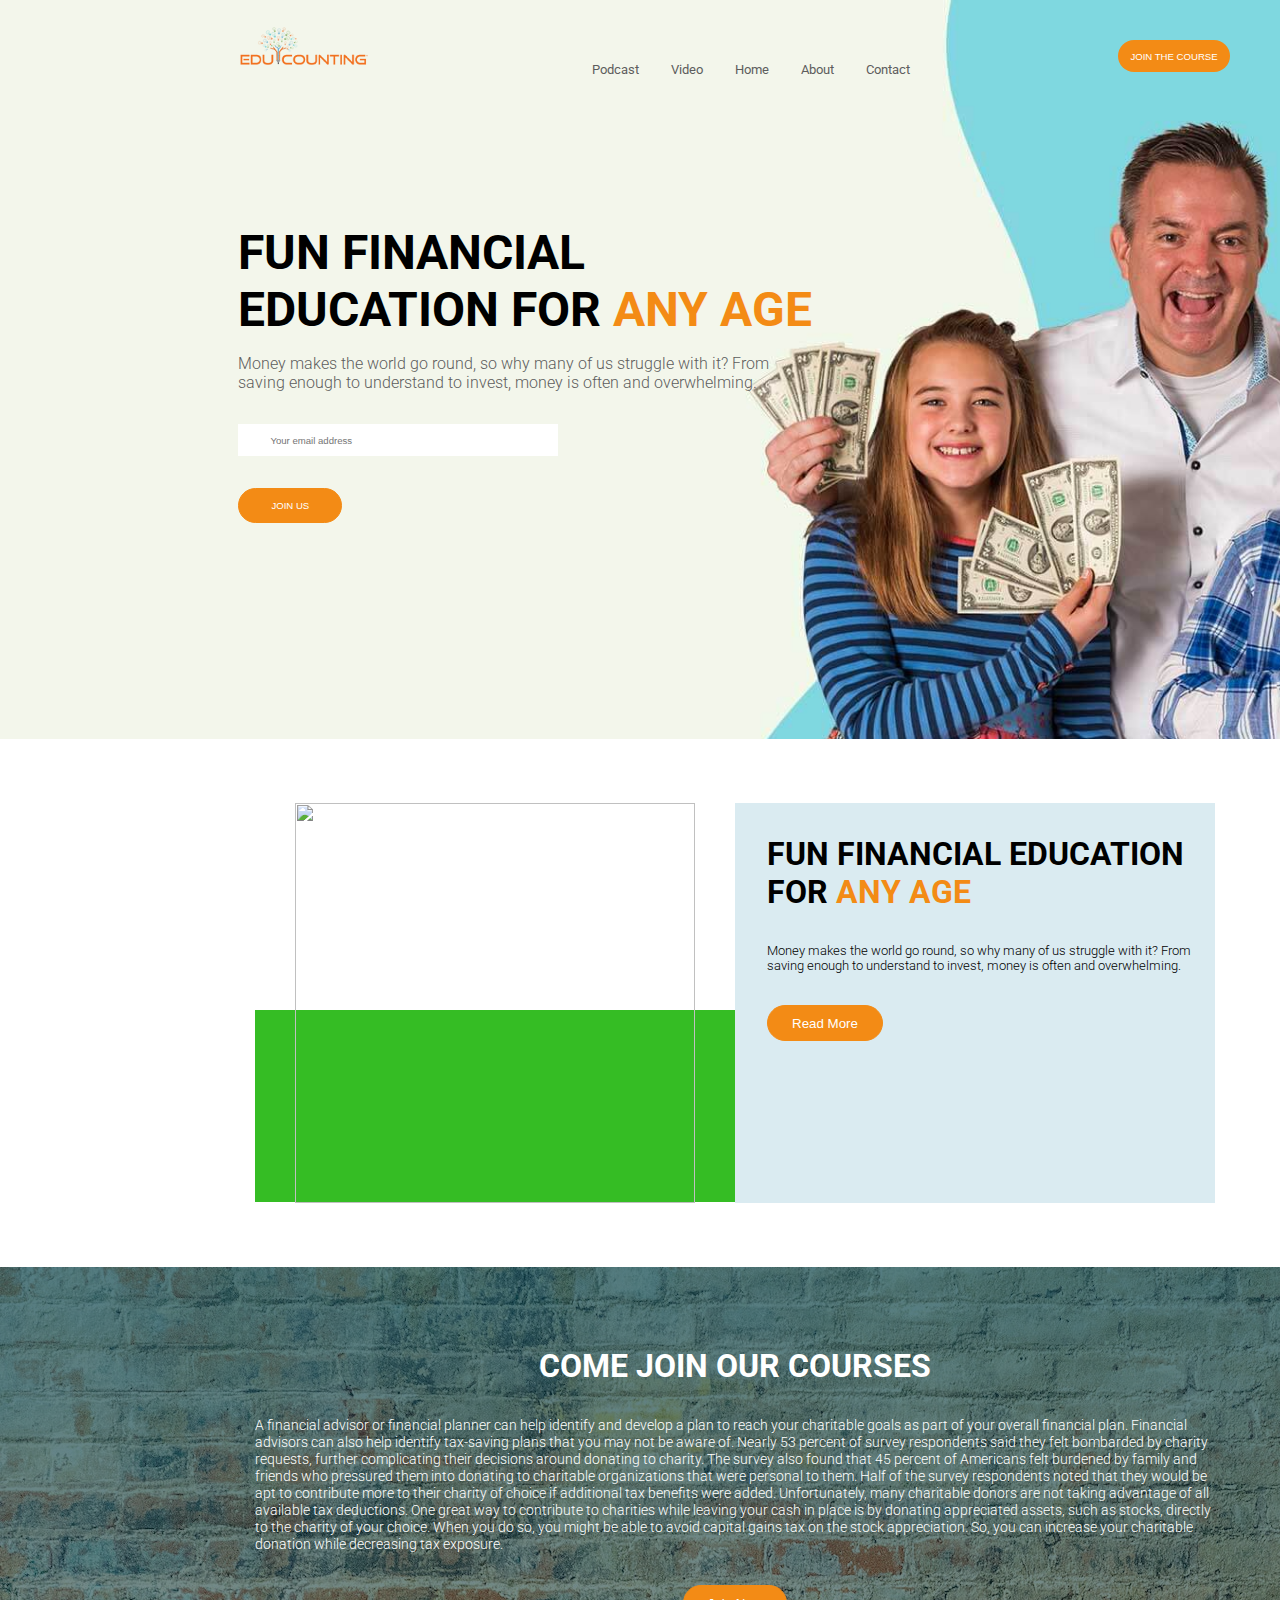
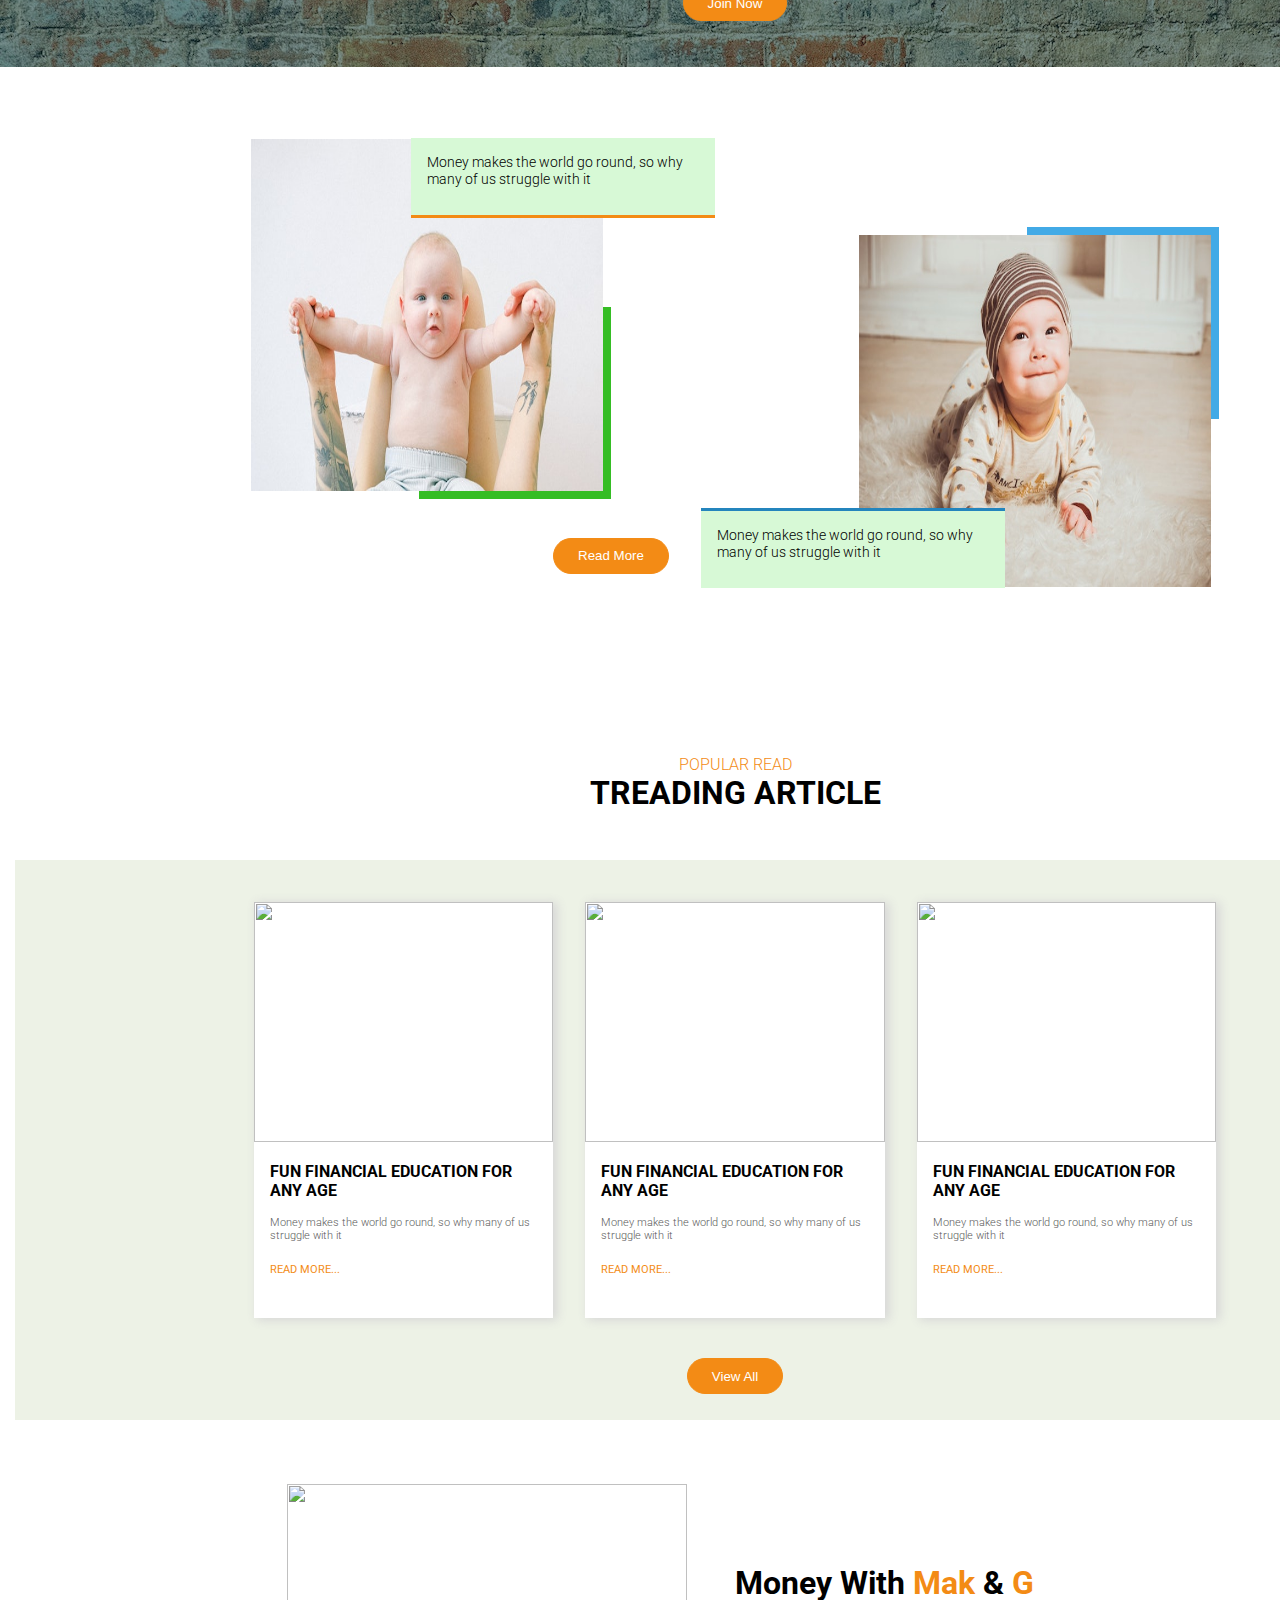
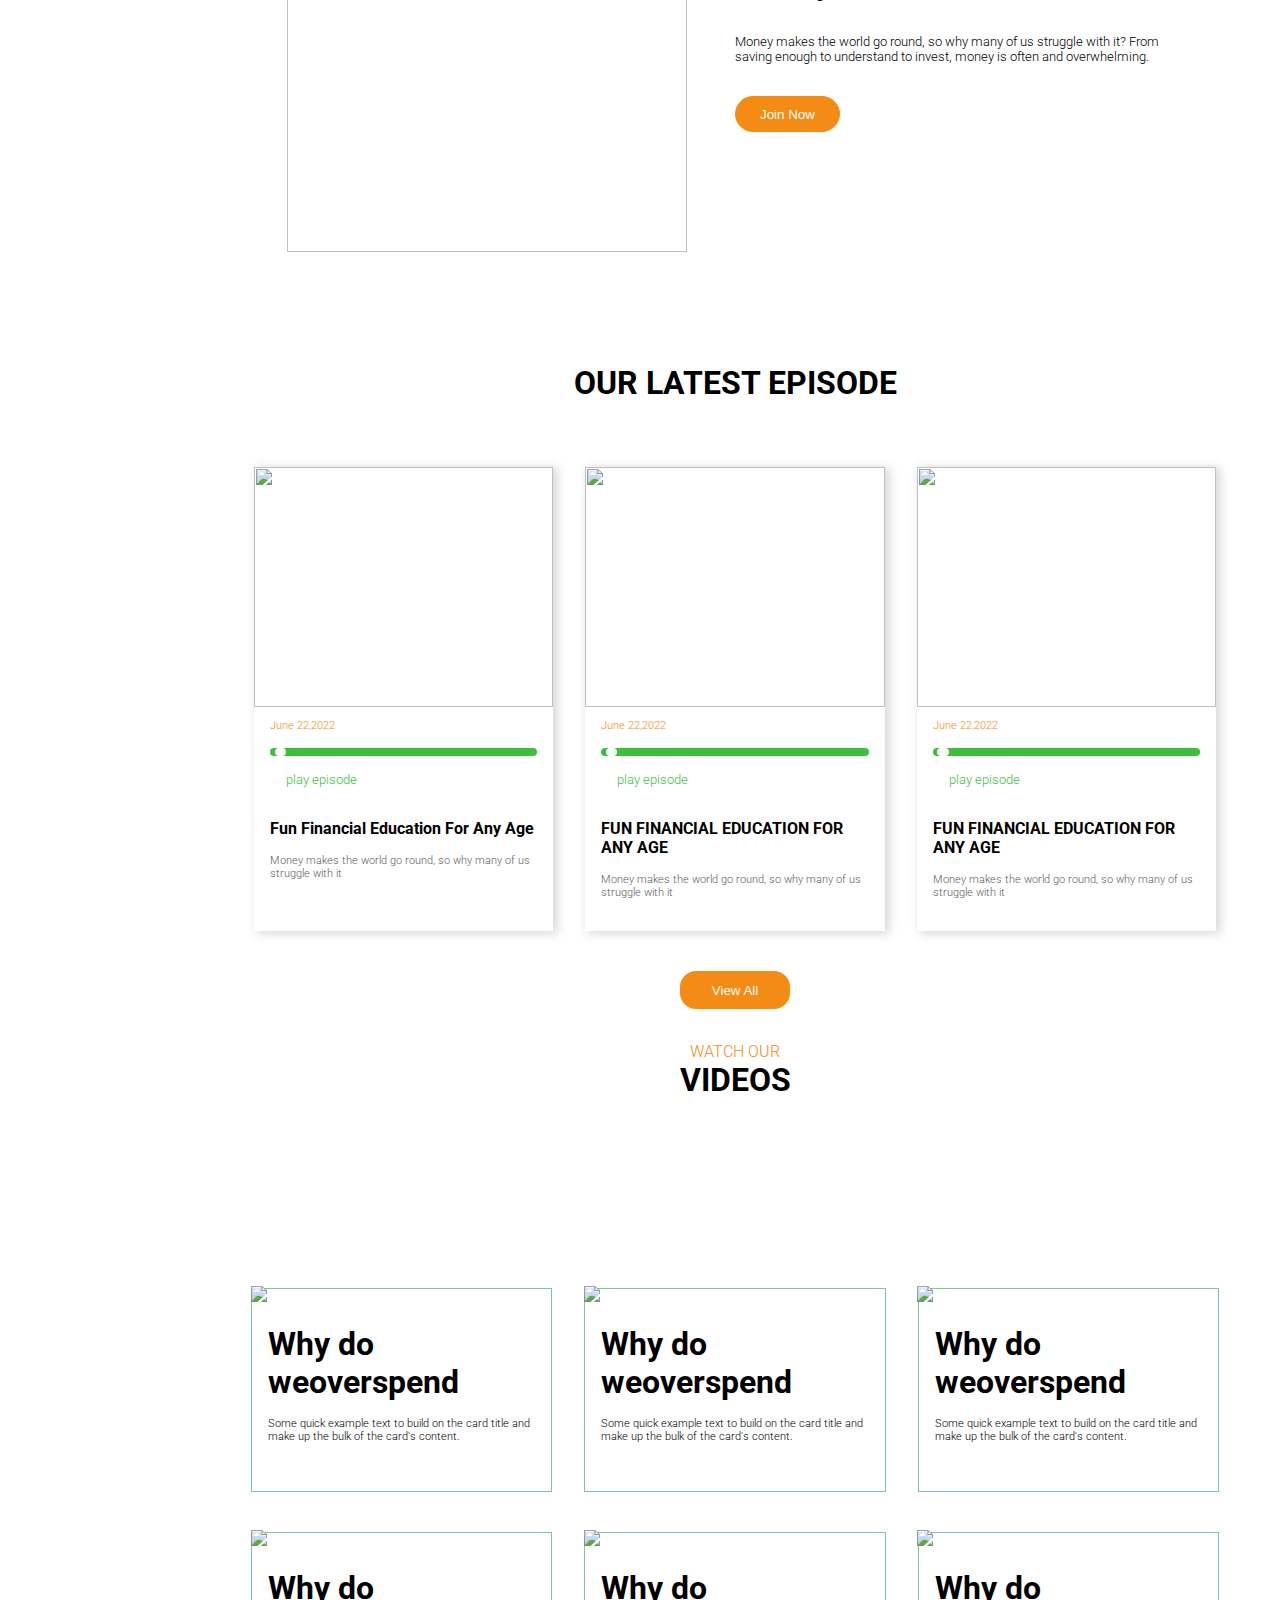
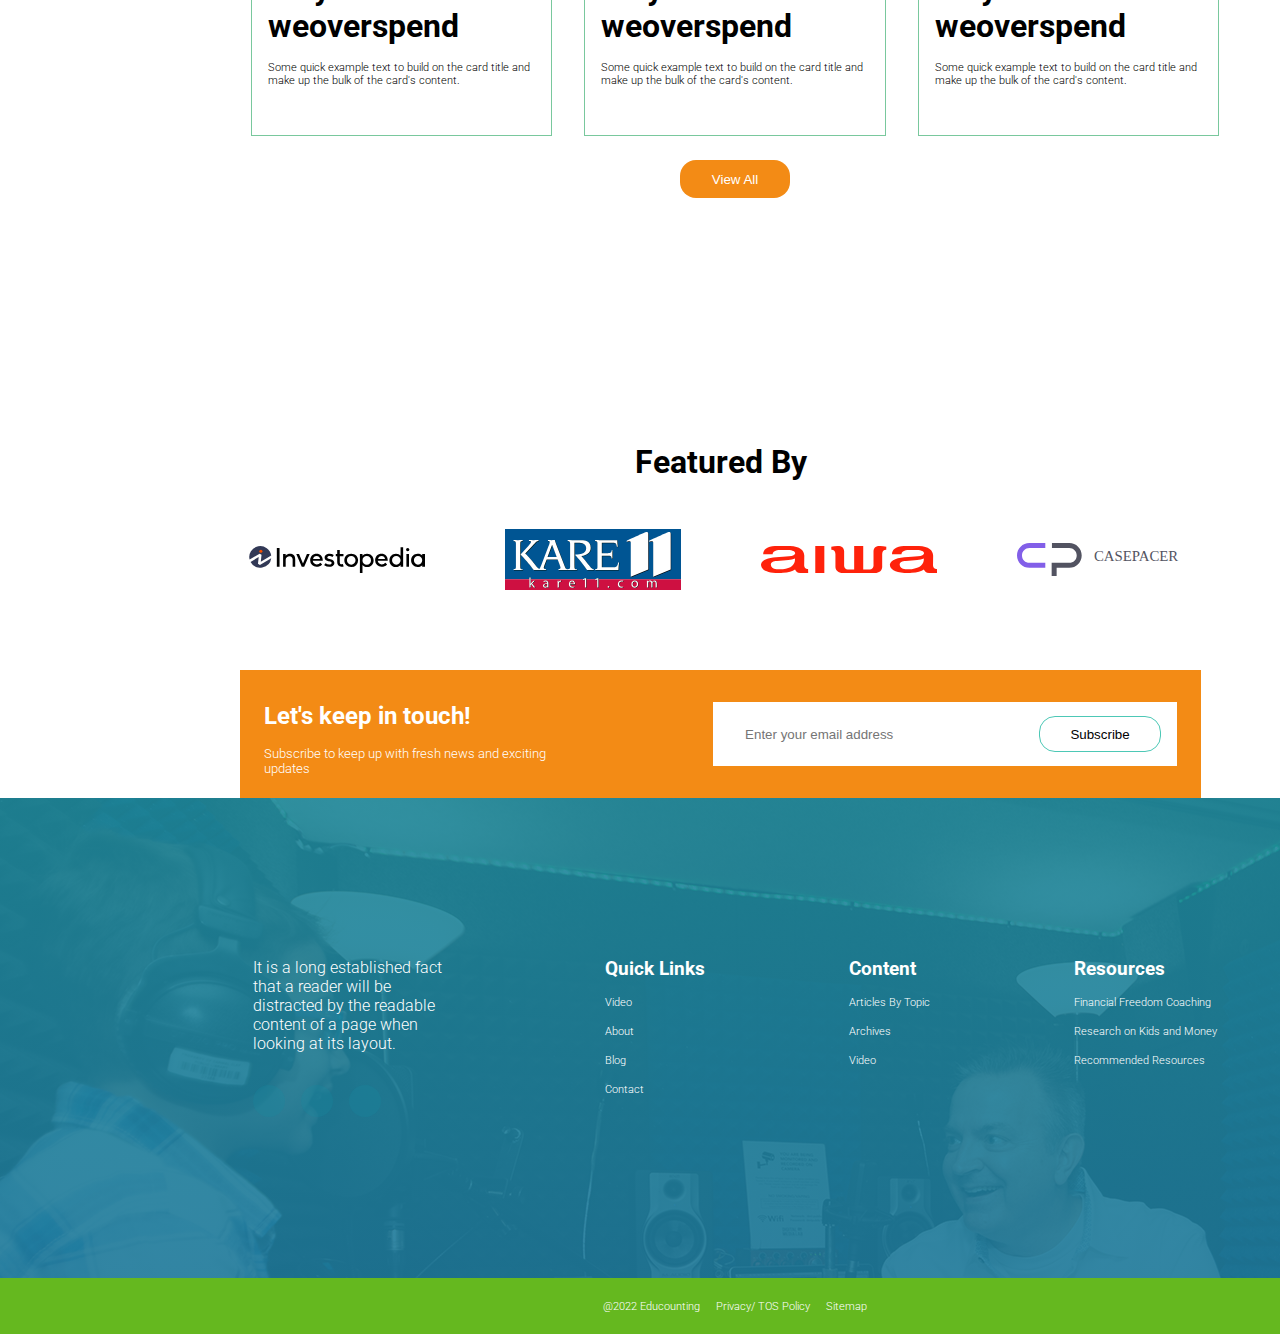
==== commit f635fbac: "Update index.html" ====
--- a/index.html
+++ b/index.html
@@ -17,17 +17,21 @@
 				<div class="nav-bar-main-content">
 					<a id="nav-items" href="#"><img class="nav-img1" src="images/newicon.png"/></a>
 					<div id="nav-items" class="nav-content">
-						<ul id="menuList">
+						<div class="menupng">
+							<a href="#"><i class="fa-solid fa-bars" onclick="togglemenu()"></i></a>
+						</div>
+						<ul class="topnav" id="myTopnav">
 							<li><a href="#">Podcast</a></li>
 							<li><a href="#">Video</a></li>
 							<li><a href="index.html">Home</a></li>
 							<li><a href="blog-page.html">About</a></li>
 							<li><a href="#">Contact</a></li>
+							<!-- <a href="javascript:void(0);" class="icon" onclick="myFunction()">
+								<i class="fa fa-bars"></i>
+							  </a> -->
 						</ul>
 					</div>
-					<div class="menupng">
-						<a href="#"><i class="fa-solid fa-bars" onclick="togglemenu()"></i></a>
-					</div>
+				
 					<div id="nav-items" class="nav-btn">
 						<a href="#"><i class="fa-solid fa-magnifying-glass"></i></a>
 						<button type="button" class="btn btn-primary">
@@ -462,17 +466,30 @@
 
 
 		<script>
-			var menuList = document.getElementById("menuList");
+			var menuList = document.getElementById("myTopnav");
 			menuList.style.maxHeight= "0px";
 			function togglemenu(){
 				if(menuList.style.maxHeight == "0px"){
 					menuList.style.maxHeight= "130px";
+					menuList.style.display= "block";
 				}else{
 					menuList.style.maxHeight= "0px";
 				}
 			}
 		</script>
 
+<!-- 
+		<script>
+			function myFunction() {
+			  var x = document.getElementById("myTopnav");
+			  if (x.className === "topnav") {
+				x.className += " responsive";
+			  } else {
+				x.className = "topnav";
+			  }
+			}
+			</script> -->
+
 
 	</body>
 </html>
--- a/css/style.css
+++ b/css/style.css
@@ -20,6 +20,8 @@
 	background-image: url(../images/Banner-img.jpg);
 	background-repeat: no-repeat;
 	background-size: cover;
+	background-attachment: fixed;
+	background-position: center;
 }
 
 .nav-bar {
@@ -41,7 +43,9 @@
     justify-content: center;
     align-items: center;
 
-
+}
+.nav-bar-main-content .menupng{
+	display: none;
 }
 
 #nav-items {
@@ -1178,24 +1182,151 @@
 
 @media all and (max-width: 600px){
 	html{
-		font-size: 30%;
-
-	}
-	.nav-bar-main-content{
+		font-size: 60%;
+	}
+	body {
+		/* width: 37.5rem; */
+		overflow-x: hidden;
+		font-family: 'Roboto', sans-serif;
+	}
+	.header-main {
+		background-image: url(../images/Banner-img.jpg);
+		background-repeat: no-repeat;
+		background-size: cover;
+		background-attachment: fixed;
+		background-position: center;
+		height: 100vh;
+		width: 100vh;
+	}
+	.nav-bar {
+    	height: 6rem;
+		padding-left: 0;
+		padding-right: 0;
+	}
+	.nav-bar-main-content a img{
+		width: 5rem;
+		height: 1.5rem;
+	}
+	#myTopnav{
+		overflow: hidden;
+		transition: all 0.5s linear;
+	}
+	
+	.nav-content ul {
 		width: 100%;
-		background: #edf2e6;
+		display: block;
+		background:#edf2e6 ;
 		position: absolute;
+		top: 35px;
+		right: 0;
+		z-index: 6;
+		padding:0;
+		
+	}
+	.nav-content ul li{
+		margin-right:2rem ;
+		display: flex;
+		flex-direction: column;
+		align-items: flex-end;
+		margin-top: .625rem;
+		margin-bottom: .625rem;
+	}
+	.nav-content ul li a{
+		color: wheat;
+	}
+	.nav-bar-main-content .menupng{
+		position: relative;
 		top: 0;
-		right: 0;
-		z-index: 2;
-	}
-	.nav-content ul li{
+		left: 18rem;
+		display: block;
+		
+	}
+	.nav-btn{
+		display: none;
+	}
+	.fa-solid{
+		margin-right: 0;
+	}
+	.menupng button a{
+		display: block;
+		font-size: 3rem;
+		
+	}
+	#nav-items {
+		margin-left: 2rem;
+	}
+	.header{
+		margin-top: 5rem;
+		margin-left: 2rem;
+		height: 20rem;
+		width: 27rem;
+		display: flex;
+		flex-direction: column;
+		align-items: flex-start;
+	}
+	.header h1 {
+		font-size: 2rem;
+		margin-bottom: 1rem;
+	}
+	
+	.header h1 span {
+		color: #f38b15;
+	}
+	.nav-content ul li a {
+		color: #fba300;
+	}
+}
+/* 
+.topnav {
+	overflow: hidden;
+	background-color: #333;
+  }
+  
+  .topnav a {
+	float: left;
 	display: block;
-	margin-top: .625rem;
-	margin-bottom: .625rem;
-	}
-}
-
+	color: #f2f2f2;
+	text-align: center;
+	padding: 14px 16px;
+	text-decoration: none;
+	font-size: 17px;
+  }
+  
+  .topnav a:hover {
+	background-color: #ddd;
+	color: black;
+  }
+  
+  .topnav a.active {
+	background-color: #04AA6D;
+	color: white;
+  }
+  
+  .topnav .icon {
+	display: none;
+  }
+  
+@media screen and (max-width: 600px) {
+	.topnav a:not(:first-child) {display: none;}
+	.topnav a.icon {
+	  float: right;
+	  display: block;
+	}
+  }
+  
+  @media screen and (max-width: 600px) {
+	.topnav.responsive {position: relative;}
+	.topnav.responsive .icon {
+	  position: absolute;
+	  right: 0;
+	  top: 0;
+	}
+	.topnav.responsive a {
+	  float: none;
+	  display: block;
+	  text-align: left;
+	}
+  } */
 
 
 /* -----------------------Mobile Query end --------------------------------- */
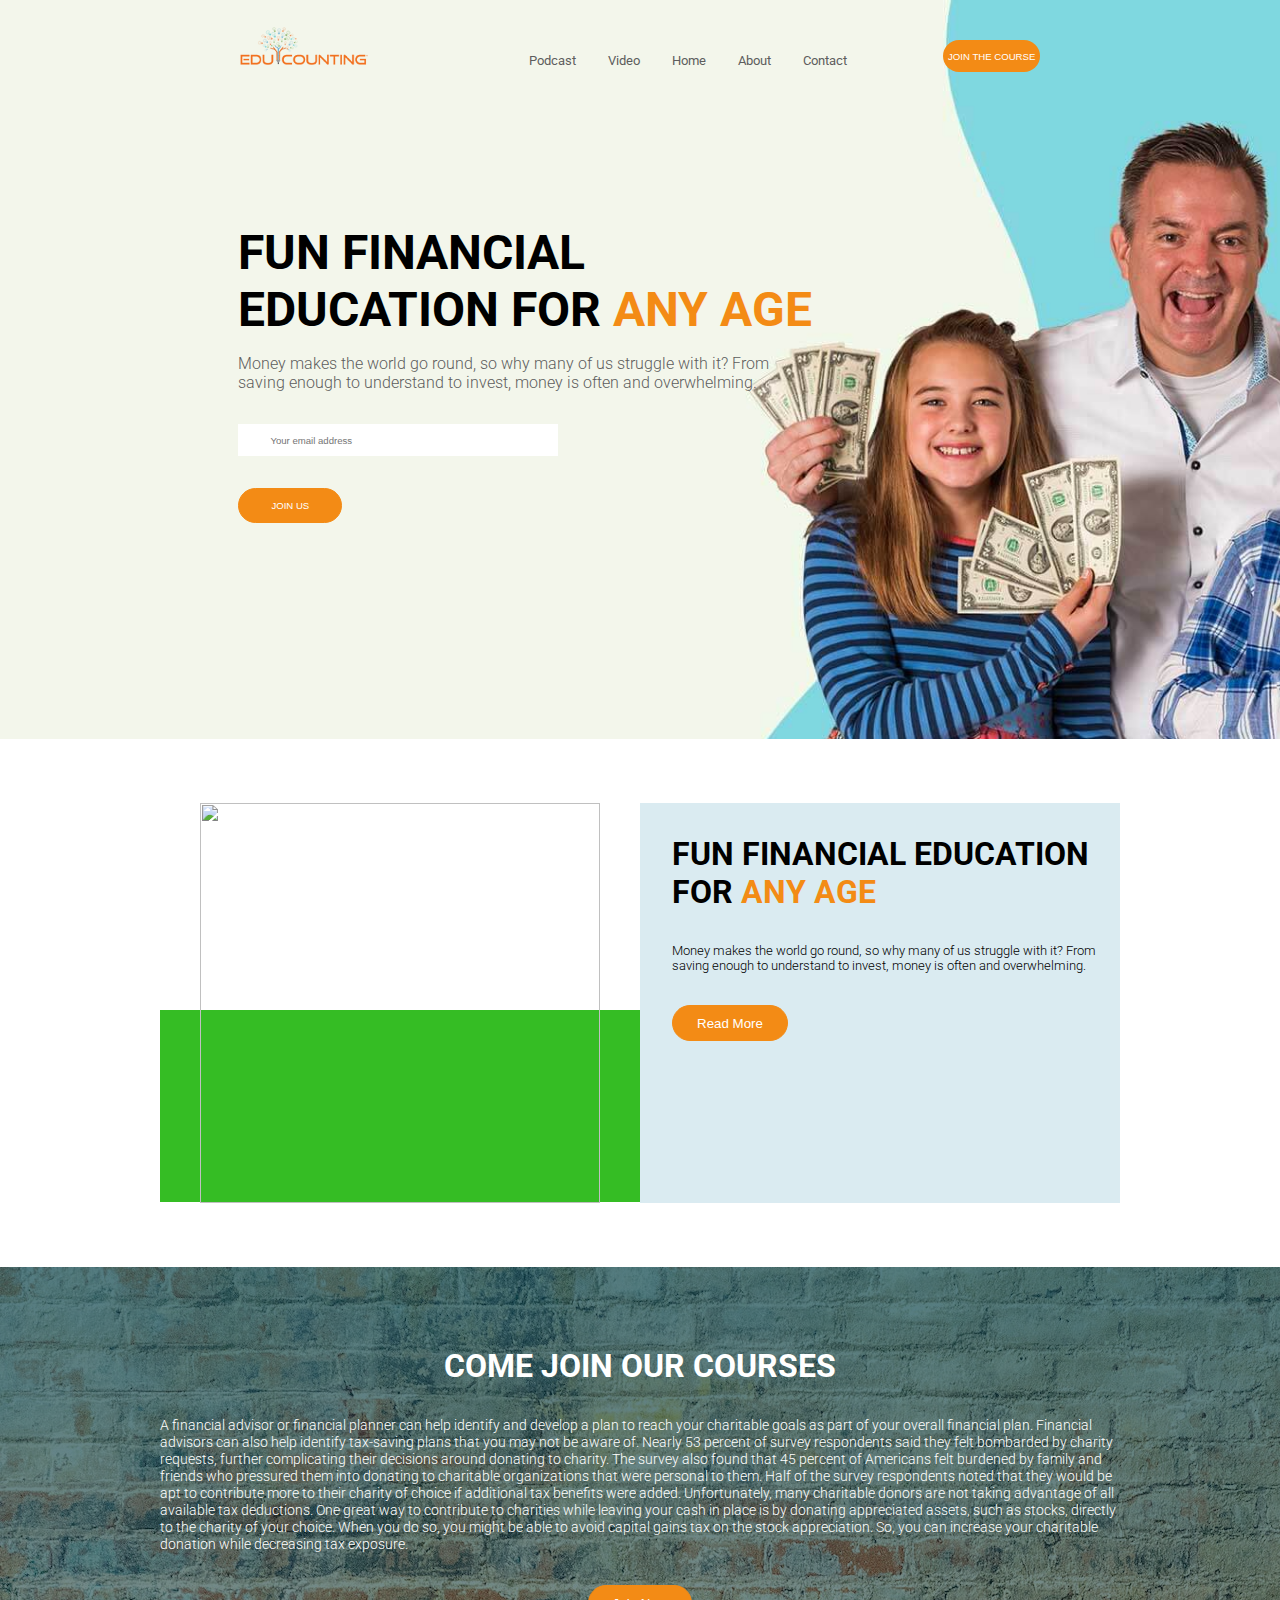
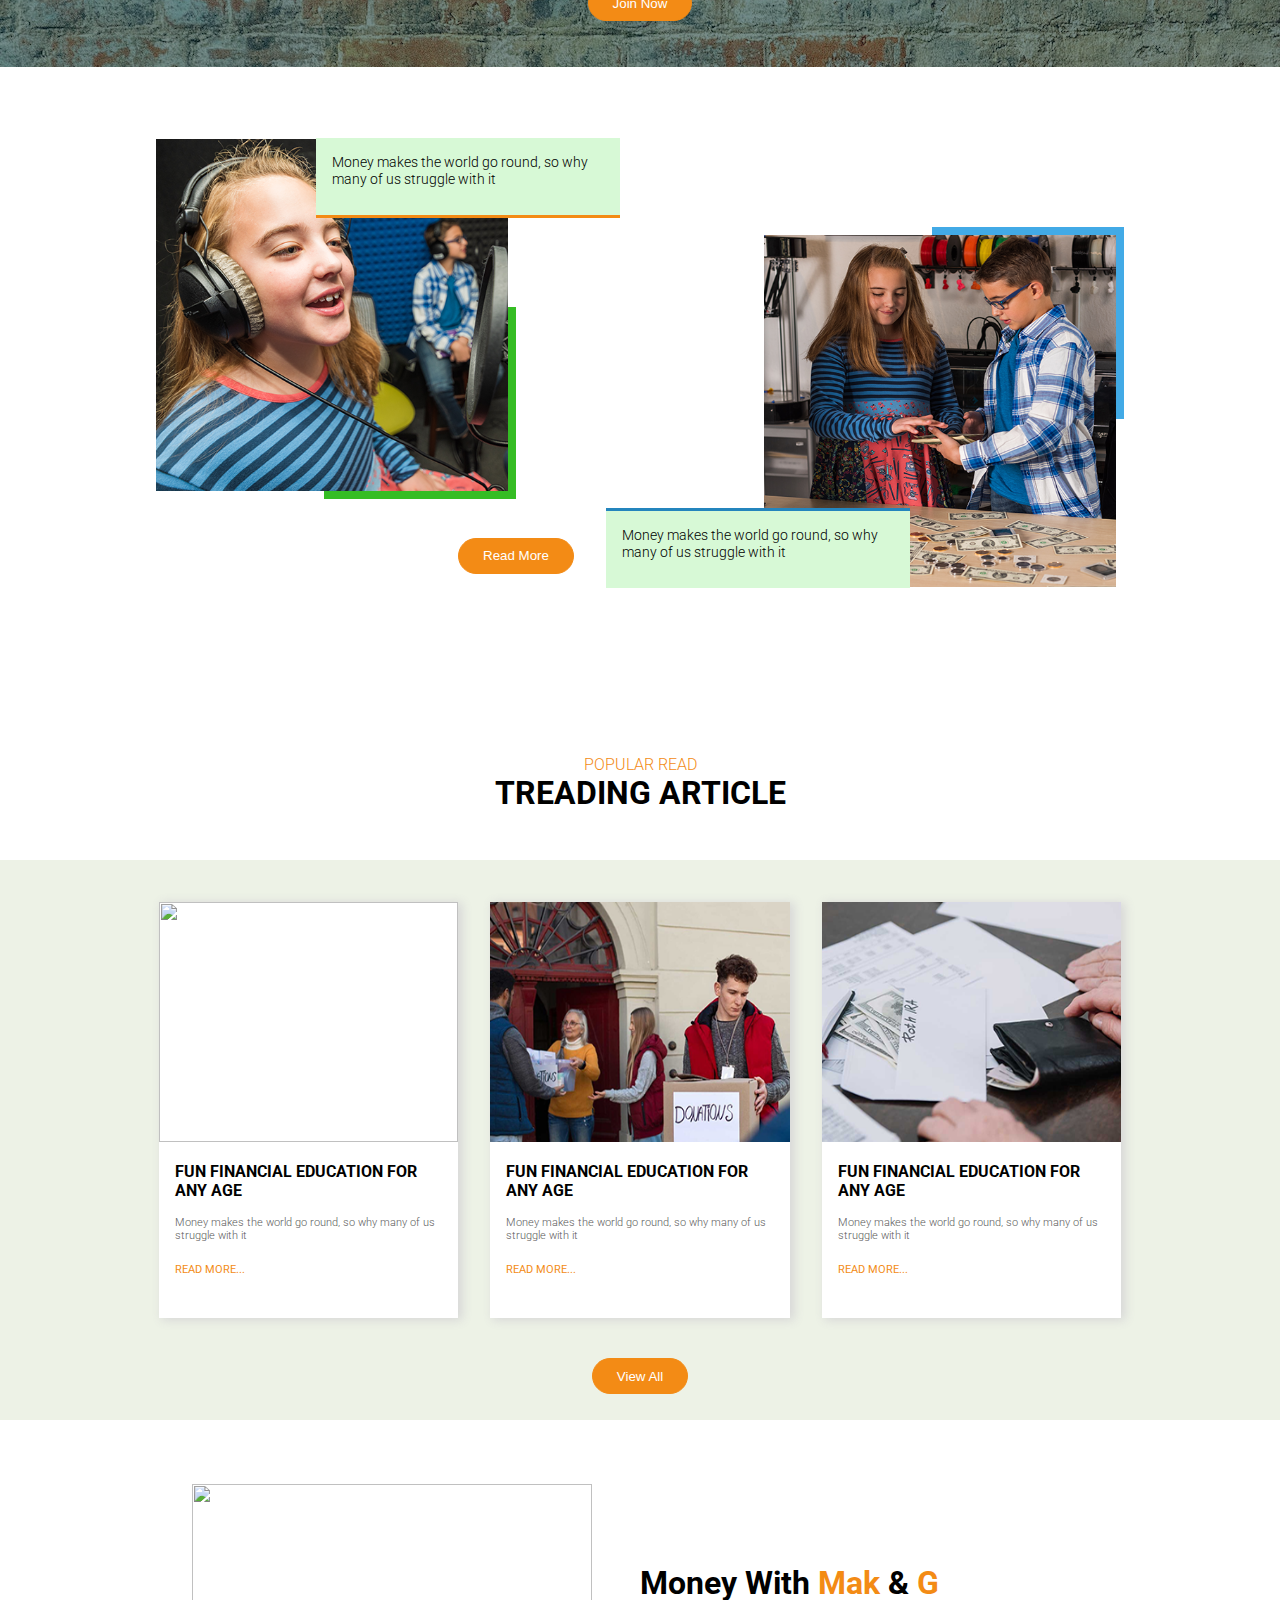
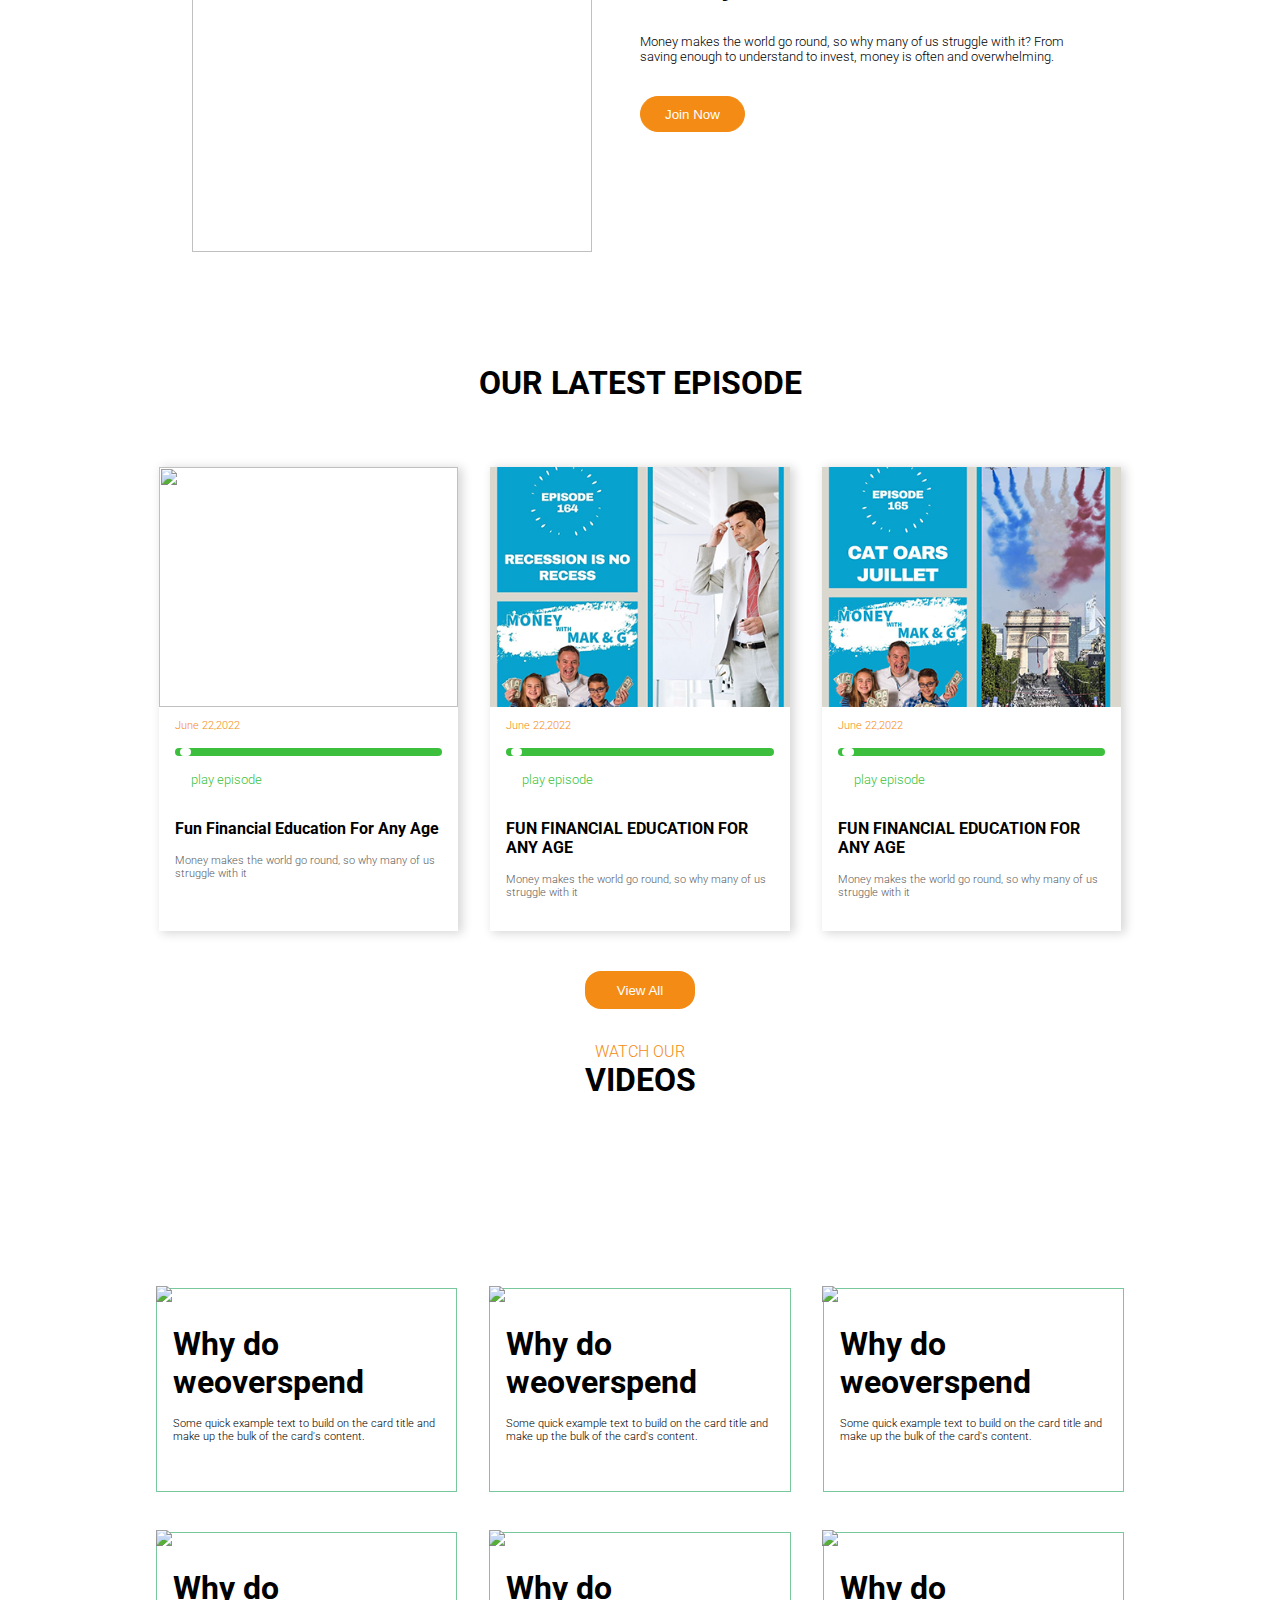
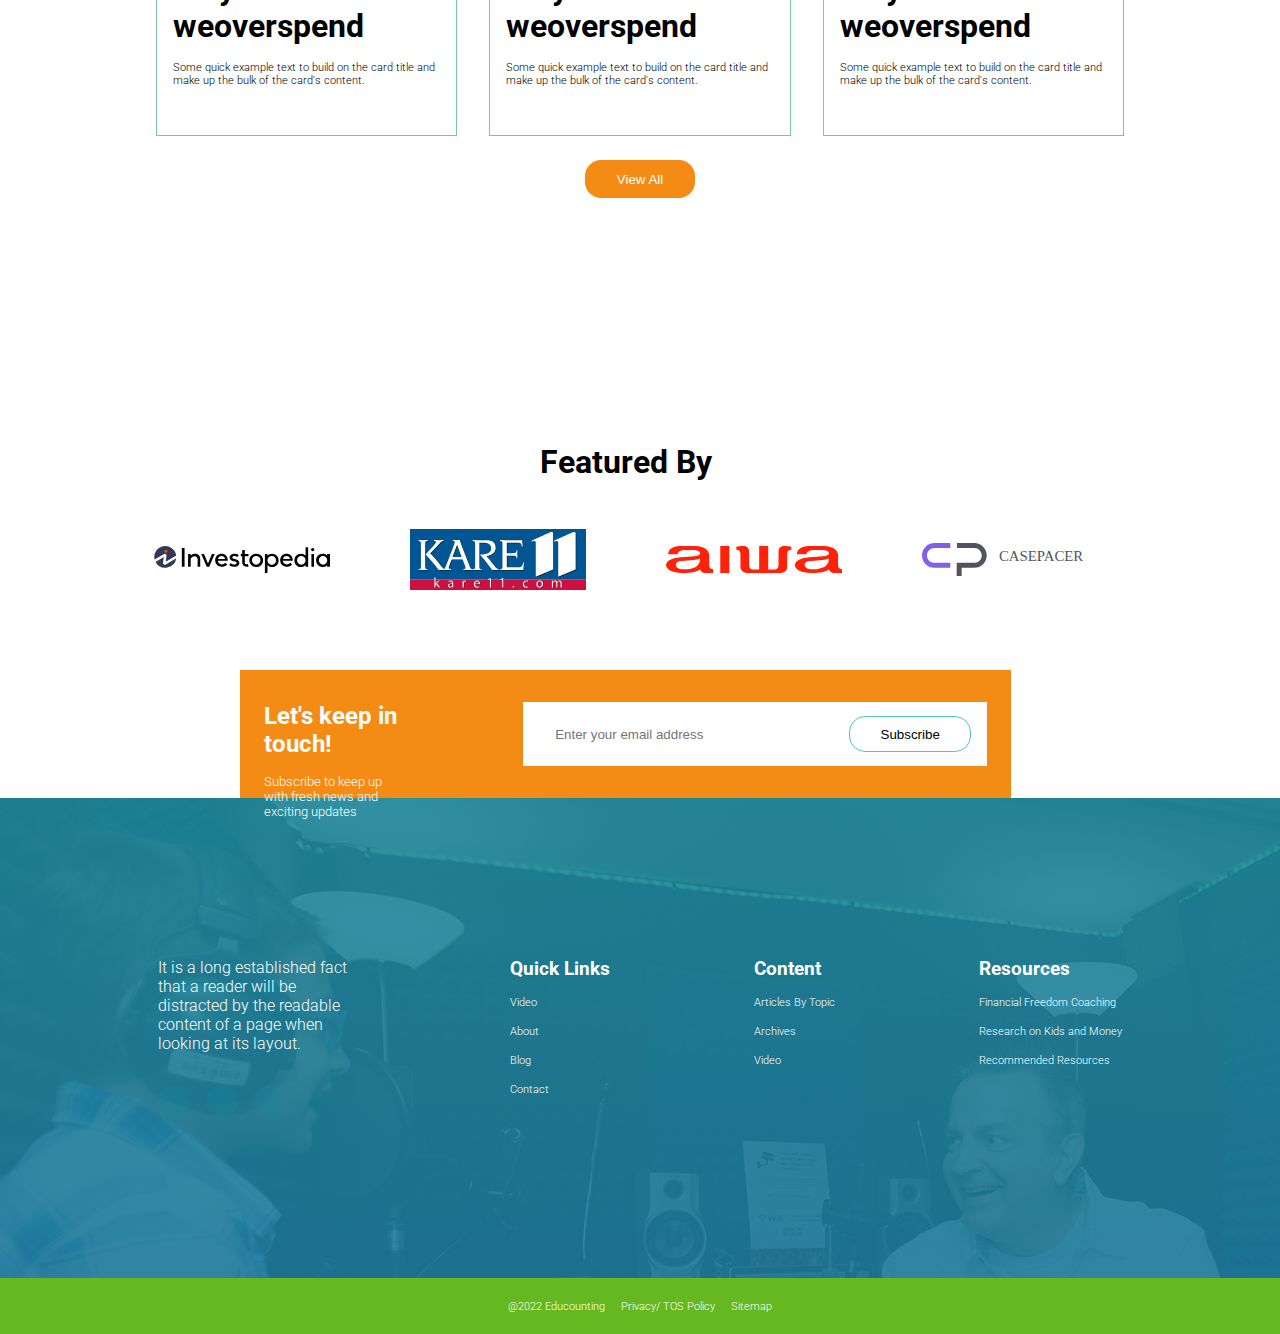
==== commit 6ea8cda0: "Update index.html" ====
--- a/index.html
+++ b/index.html
@@ -15,23 +15,24 @@
 		<header class="header-main">
 			<nav class="nav-bar">
 				<div class="nav-bar-main-content">
-					<a id="nav-items" href="#"><img class="nav-img1" src="images/newicon.png"/></a>
+					<a id="nav-items" href="#"
+						><img class="nav-img1" src="images/newicon.png"
+					/></a>
 					<div id="nav-items" class="nav-content">
 						<div class="menupng">
-							<a href="#"><i class="fa-solid fa-bars" onclick="togglemenu()"></i></a>
-						</div>
-						<ul class="topnav" id="myTopnav">
+							<a href="#"
+								><i class="fa-solid fa-bars" onclick="togglemenu()"></i
+							></a>
+						</div>
+						<ul id="myTopnav">
 							<li><a href="#">Podcast</a></li>
 							<li><a href="#">Video</a></li>
 							<li><a href="index.html">Home</a></li>
 							<li><a href="blog-page.html">About</a></li>
 							<li><a href="#">Contact</a></li>
-							<!-- <a href="javascript:void(0);" class="icon" onclick="myFunction()">
-								<i class="fa fa-bars"></i>
-							  </a> -->
 						</ul>
 					</div>
-				
+
 					<div id="nav-items" class="nav-btn">
 						<a href="#"><i class="fa-solid fa-magnifying-glass"></i></a>
 						<button type="button" class="btn btn-primary">
@@ -59,8 +60,7 @@
 			</div>
 		</header>
 
-
-		<!-- --------------------section 1 ------------------------------>
+		<!-----------------------section 1 ------------------------------>
 		<section class="section-1">
 			<div class="section-1-container">
 				<div class="section-1-img">
@@ -80,32 +80,42 @@
 				</div>
 			</div>
 		</section>
-		<!----------------------- section 1 End --------------------------------->
-
-
-		<!----------------------- section 2 --------------------------------->
+		<!----------------------section 1 End --------------------------------->
+
+		<!------------------------section 2 --------------------------------->
 		<section class="section-2">
 			<div class="section-2-container">
 				<h1>COME JOIN OUR COURSES</h1>
 				<p>
-					A financial advisor or financial planner can help identify and develop a plan to reach your charitable goals as part of your overall financial plan. Financial advisors can also help identify tax-saving plans that you may not be aware of. Nearly 53 percent of survey respondents said they felt bombarded by charity requests, further complicating their decisions around donating to charity. The survey also found that 45 percent of Americans felt burdened by family and friends who pressured them into donating to charitable organizations that were personal to them.
-					Half of the survey respondents noted that they would be apt to contribute more to their charity of choice if additional tax benefits were added. Unfortunately, many charitable donors are not taking advantage of all available tax deductions.
-
-One great way to contribute to charities while leaving your cash in place is by donating appreciated assets, such as stocks, directly to the charity of your choice. When you do so, you might be able to avoid capital gains tax on the stock appreciation. So, you can increase your charitable donation while decreasing tax exposure.
-
+					A financial advisor or financial planner can help identify and develop
+					a plan to reach your charitable goals as part of your overall
+					financial plan. Financial advisors can also help identify tax-saving
+					plans that you may not be aware of. Nearly 53 percent of survey
+					respondents said they felt bombarded by charity requests, further
+					complicating their decisions around donating to charity. The survey
+					also found that 45 percent of Americans felt burdened by family and
+					friends who pressured them into donating to charitable organizations
+					that were personal to them. Half of the survey respondents noted that
+					they would be apt to contribute more to their charity of choice if
+					additional tax benefits were added. Unfortunately, many charitable
+					donors are not taking advantage of all available tax deductions. One
+					great way to contribute to charities while leaving your cash in place
+					is by donating appreciated assets, such as stocks, directly to the
+					charity of your choice. When you do so, you might be able to avoid
+					capital gains tax on the stock appreciation. So, you can increase your
+					charitable donation while decreasing tax exposure.
 				</p>
 				<a href="#"><button>Join Now</button></a>
 			</div>
 		</section>
-		<!----------------------- section 2 End --------------------------------->
-
-
-		<!----------------------- section 3 --------------------------------->
+		<!-----------------------section 2 End --------------------------------->
+
+		<!-----------------------section 3 --------------------------------->
 		<section class="section-3">
 			<div class="section-3-container-1">
 				<div class="section-3-img-container-1">
 					<div class="section-3-box1"></div>
-					<img src="images/section-3-1.jpg" alt="" />
+					<img src="images/Layer 50.png" alt="" />
 				</div>
 				<div class="section-3-ptag-1">
 					<p>
@@ -116,7 +126,7 @@
 			<div class="section-3-container-2">
 				<div class="section-3-img-container-2">
 					<div class="section-3-box2"></div>
-					<img src="images/section-3-2.jpg" alt="" />
+					<img src="images/Layer 28.png" alt="" />
 				</div>
 				<div class="section-3-main-tag">
 					<a href="#"><button>Read More</button></a>
@@ -128,10 +138,9 @@
 				</div>
 			</div>
 		</section>
-		<!----------------------- section 3 End --------------------------------->
-
-
-		<!----------------------- section 4 --------------------------------->
+		<!-----------------------section 3 End --------------------------------->
+
+		<!-----------------------section 4 --------------------------------->
 		<section class="section-4">
 			<p class="main-p">Popular Read</p>
 			<h1 class="main-h">Treading Article</h1>
@@ -150,7 +159,7 @@
 					</div>
 					<div class="section-4-card-container">
 						<div class="section-4-card-text">
-							<img src="images/section-4.jpg" alt="" />
+							<img src="images/blog-header-img.png" alt="" />
 							<h4>FUN FINANCIAL EDUCATION FOR ANY AGE</h4>
 							<p>
 								Money makes the world go round, so why many of us struggle with
@@ -161,7 +170,7 @@
 					</div>
 					<div class="section-4-card-container">
 						<div class="section-4-card-text">
-							<img src="images/section-4.jpg" alt="" />
+							<img src="images/Rectangle 15 copy 2.png" alt="" />
 							<h4>FUN FINANCIAL EDUCATION FOR ANY AGE</h4>
 							<p>
 								Money makes the world go round, so why many of us struggle with
@@ -174,30 +183,31 @@
 				<a href="#"><button>View All</button></a>
 			</div>
 		</section>
-		<!----------------------- section 4 end --------------------------------->
-
-
-		<!----------------------- section 5  --------------------------------->
+		<!-----------------------section 4 end --------------------------------->
+
+		<!-----------------------section 5  --------------------------------->
 		<section class="section-5">
 			<div class="section-5-main_container">
 				<div class="section-5-img-container">
 					<img src="images/section-5.jpg" alt="" />
 				</div>
 				<div class="section-5-text-container">
-					<h2>Money With <span>Mak</span> & <span>G</span></h2>
-					<p>
-						Money makes the world go round, so why many of us struggle with it?
-						From saving enough to understand to invest, money is often and
-						overwhelming.
-					</p>
+					<div>
+						<h2>Money With <span>Mak</span> & <span>G</span></h2>
+						<p>
+							Money makes the world go round, so why many of us struggle with
+							it? From saving enough to understand to invest, money is often and
+							overwhelming.
+						</p>
+					</div>
+
 					<a href="#"><button>Join Now</button></a>
 				</div>
 			</div>
 		</section>
-		<!----------------------- section 5 end --------------------------------->
-
-
-		<!----------------------- Podcast section   --------------------------------->
+		<!-----------------------section 5 end --------------------------------->
+
+		<!-----------------------Podcast section   --------------------------------->
 		<section class="audio-section">
 			<h1 class="main-h">our latest episode</h1>
 			<div class="section-6-card-main-container">
@@ -211,7 +221,10 @@
 								<div id="seekObj1"></div>
 							</div>
 							<!----------------------- audio player end --------------------------------->
-							<a href="#"><i class="fa-solid fa-play"></i><p>play episode</p></a>
+							<a href="#"
+								><i class="fa-solid fa-play"></i>
+								<p>play episode</p></a
+							>
 							<h4>Fun Financial Education For Any Age</h4>
 							<p>
 								Money makes the world go round, so why many of us struggle with
@@ -221,14 +234,17 @@
 					</div>
 					<div class="section-6-card-container">
 						<div class="section-6-card-text">
-							<img src="images/section-6.jpg" alt="" />
+							<img src="images/Layer 40.png" alt="" />
 							<p class="p1">june 22,2022</p>
 							<!----------------------- audio player --------------------------------->
 							<div id="timeline1">
 								<div id="seekObj1"></div>
 							</div>
 							<!----------------------- audio player end --------------------------------->
-							<a href="#"><i class="fa-solid fa-play"></i><p>play episode</p></a>
+							<a href="#"
+								><i class="fa-solid fa-play"></i>
+								<p>play episode</p></a
+							>
 							<h4>FUN FINANCIAL EDUCATION FOR ANY AGE</h4>
 							<p>
 								Money makes the world go round, so why many of us struggle with
@@ -238,14 +254,17 @@
 					</div>
 					<div class="section-6-card-container">
 						<div class="section-6-card-text">
-							<img src="images/section-6.jpg" alt="" />
+							<img src="images/Layer 41.png" alt="" />
 							<p class="p1">june 22,2022</p>
 							<!----------------------- audio player --------------------------------->
 							<div id="timeline1">
-								<div id="seekObj1" class="playhead" ></div>
+								<div id="seekObj1" class="playhead"></div>
 							</div>
 							<!----------------------- audio player end --------------------------------->
-							<a href="#"><i class="fa-solid fa-play"></i><p>play episode</p></a>
+							<a href="#"
+								><i class="fa-solid fa-play"></i>
+								<p>play episode</p></a
+							>
 							<h4>FUN FINANCIAL EDUCATION FOR ANY AGE</h4>
 							<p>
 								Money makes the world go round, so why many of us struggle with
@@ -258,7 +277,6 @@
 			</div>
 		</section>
 		<!-----------------------Podcast section end --------------------------------->
-
 
 		<!-----------------------Video section --------------------------------->
 		<section class="video-section">
@@ -269,55 +287,55 @@
 					<div class="video-section-card">
 						<div class="video-section_con">
 							<div class="thumbnail">
-								<a  href="https://www.youtube.com/watch?v=1fIBoImJECU&ab_channel=BayyinahInstitute"><img
-										src="images/video.jpg"></a>
-							</div>
-						</div>
-						<div class="video-section-card-body">
-							<h1 class="video-card-title">
-								Why do weoverspend
-							</h1>
-							<p class="video-card-text">
-								Some quick example text to build on the card title and make up the
-								bulk of the card's content.
-							</p>
-						</div>
-					</div>
-
-
-					<div class="video-section-card">
-						<div class="video-section_con">
-							<div class="thumbnail">
-								<a data-fancybox="video-gallery" href="https://www.youtube.com/watch?v=CxS3i4LJdAo"><img
-										src="images/video.jpg"></a>
-							</div>
-						</div>
-						<div class="video-section-card-body">
-							<h1 class="video-card-title">
-								Why do weoverspend
-							</h1>
-							<p class="video-card-text">
-								Some quick example text to build on the card title and make up the
-								bulk of the card's content.
-							</p>
-						</div>
-					</div>
-
-
-					<div class="video-section-card">
-						<div class="video-section_con">
-							<div class="thumbnail">
-								<a data-fancybox="video-gallery" href="https://www.youtube.com/watch?v=CxS3i4LJdAo"><img
-										src="images/video.jpg"></a>
-							</div>
-						</div>
-						<div class="video-section-card-body">
-							<h1 class="video-card-title">
-								Why do weoverspend
-							</h1>
-							<p class="video-card-text">
-								Some quick example text to build on the card title and make up the
-								bulk of the card's content.
+								<a
+									href="https://www.youtube.com/watch?v=1fIBoImJECU&ab_channel=BayyinahInstitute"
+									><img src="images/video.jpg"
+								/></a>
+							</div>
+						</div>
+						<div class="video-section-card-body">
+							<h1 class="video-card-title">Why do weoverspend</h1>
+							<p class="video-card-text">
+								Some quick example text to build on the card title and make up
+								the bulk of the card's content.
+							</p>
+						</div>
+					</div>
+
+					<div class="video-section-card">
+						<div class="video-section_con">
+							<div class="thumbnail">
+								<a
+									data-fancybox="video-gallery"
+									href="https://www.youtube.com/watch?v=CxS3i4LJdAo"
+									><img src="images/video.jpg"
+								/></a>
+							</div>
+						</div>
+						<div class="video-section-card-body">
+							<h1 class="video-card-title">Why do weoverspend</h1>
+							<p class="video-card-text">
+								Some quick example text to build on the card title and make up
+								the bulk of the card's content.
+							</p>
+						</div>
+					</div>
+
+					<div class="video-section-card">
+						<div class="video-section_con">
+							<div class="thumbnail">
+								<a
+									data-fancybox="video-gallery"
+									href="https://www.youtube.com/watch?v=CxS3i4LJdAo"
+									><img src="images/video.jpg"
+								/></a>
+							</div>
+						</div>
+						<div class="video-section-card-body">
+							<h1 class="video-card-title">Why do weoverspend</h1>
+							<p class="video-card-text">
+								Some quick example text to build on the card title and make up
+								the bulk of the card's content.
 							</p>
 						</div>
 					</div>
@@ -326,55 +344,56 @@
 					<div class="video-section-card">
 						<div class="video-section_con">
 							<div class="thumbnail">
-								<a data-fancybox="video-gallery" href="https://www.youtube.com/watch?v=CxS3i4LJdAo"><img
-										src="images/video.jpg"></a>
-							</div>
-						</div>
-						<div class="video-section-card-body">
-							<h1 class="video-card-title">
-								Why do weoverspend
-							</h1>
-							<p class="video-card-text">
-								Some quick example text to build on the card title and make up the
-								bulk of the card's content.
-							</p>
-						</div>
-					</div>
-
-
-					<div class="video-section-card">
-						<div class="video-section_con">
-							<div class="thumbnail">
-								<a data-fancybox="video-gallery" href="https://www.youtube.com/watch?v=CxS3i4LJdAo"><img
-										src="images/video.jpg"></a>
-							</div>
-						</div>
-						<div class="video-section-card-body">
-							<h1 class="video-card-title">
-								Why do weoverspend
-							</h1>
-							<p class="video-card-text">
-								Some quick example text to build on the card title and make up the
-								bulk of the card's content.
-							</p>
-						</div>
-					</div>
-
-
-					<div class="video-section-card">
-						<div class="video-section_con">
-							<div class="thumbnail">
-								<a data-fancybox="video-gallery" href="https://www.youtube.com/watch?v=CxS3i4LJdAo"><img
-										src="images/video.jpg"></a>
-							</div>
-						</div>
-						<div class="video-section-card-body">
-							<h1 class="video-card-title">
-								Why do weoverspend
-							</h1>
-							<p class="video-card-text">
-								Some quick example text to build on the card title and make up the
-								bulk of the card's content.
+								<a
+									data-fancybox="video-gallery"
+									href="https://www.youtube.com/watch?v=CxS3i4LJdAo"
+									><img src="images/video.jpg"
+								/></a>
+							</div>
+						</div>
+						<div class="video-section-card-body">
+							<h1 class="video-card-title">Why do weoverspend</h1>
+							<p class="video-card-text">
+								Some quick example text to build on the card title and make up
+								the bulk of the card's content.
+							</p>
+						</div>
+					</div>
+
+					<div class="video-section-card">
+						<div class="video-section_con">
+							<div class="thumbnail">
+								<a
+									data-fancybox="video-gallery"
+									href="https://www.youtube.com/watch?v=CxS3i4LJdAo"
+									><img src="images/video.jpg"
+								/></a>
+							</div>
+						</div>
+						<div class="video-section-card-body">
+							<h1 class="video-card-title">Why do weoverspend</h1>
+							<p class="video-card-text">
+								Some quick example text to build on the card title and make up
+								the bulk of the card's content.
+							</p>
+						</div>
+					</div>
+
+					<div class="video-section-card">
+						<div class="video-section_con">
+							<div class="thumbnail">
+								<a
+									data-fancybox="video-gallery"
+									href="https://www.youtube.com/watch?v=CxS3i4LJdAo"
+									><img src="images/video.jpg"
+								/></a>
+							</div>
+						</div>
+						<div class="video-section-card-body">
+							<h1 class="video-card-title">Why do weoverspend</h1>
+							<p class="video-card-text">
+								Some quick example text to build on the card title and make up
+								the bulk of the card's content.
 							</p>
 						</div>
 					</div>
@@ -384,19 +403,17 @@
 		</section>
 		<!-----------------------Video section end --------------------------------->
 
-
 		<!-----------------------Featured section --------------------------------->
-		<section class="section-8" >
+		<section class="section-8">
 			<h1>Featured By</h1>
 			<div class="logo-container">
-				<img src="images/Investopedia_Logo.svg" alt="">
-				<img src="images/KARE_logo.svg" alt="">
-				<img src="images/Aiwa_Current_Logo.svg" alt="">
-				<img src="images/CPCasepacer-01.svg" alt="">
+				<img src="images/Investopedia_Logo.svg" alt="" />
+				<img src="images/KARE_logo.svg" alt="" />
+				<img src="images/Aiwa_Current_Logo.svg" alt="" />
+				<img src="images/CPCasepacer-01.svg" alt="" />
 			</div>
 		</section>
 		<!-----------------------Featured section end --------------------------------->
-
 
 		<!-----------------------Search Bar section --------------------------------->
 		<section class="section-9">
@@ -407,29 +424,27 @@
 				</div>
 				<div class="section-9-input">
 					<button class="s-btn">Subscribe</button>
-					<input type="text" placeholder="Enter your email address">
+					<input type="text" placeholder="Enter your email address" />
 				</div>
 			</div>
 		</section>
 		<!-----------------------Search Bar section end --------------------------------->
-
 
 		<!-----------------------Footer section --------------------------------->
 		<footer>
 			<div class="footer-section">
 				<div class="footer_container">
-
 					<div class="footer-logo">
-
-						<p>It is a long established fact that a reader will be distracted by the readable content of a
-							page when looking at its layout.</p>
+						<p>
+							It is a long established fact that a reader will be distracted by
+							the readable content of a page when looking at its layout.
+						</p>
 						<div class="footer-social_icon">
 							<div><i class="fa-brands fa-facebook-f"></i></div>
 							<div><i class="fa-brands fa-instagram"></i></div>
 							<div><i class="fa-brands fa-pinterest-p"></i></div>
 						</div>
 					</div>
-
 					<div class="footer_sec-2">
 						<h3>Quick Links</h3>
 						<a href="#"><p>Video</p></a>
@@ -451,7 +466,6 @@
 						<a href="#"><p>Research on Kids and Money</p></a>
 						<a href="#"><p>Recommended Resources</p></a>
 					</div>
-					
 				</div>
 			</div>
 			<!----------------------- Privacy and Policy --------------------------------->
@@ -462,10 +476,9 @@
 			</div>
 			<!----------------------- Privacy and Policy end --------------------------------->
 		</footer>
-		<!----------------------- Footer section end --------------------------------->
-
-
-		<script>
+		<!-----------------------Footer section end --------------------------------->
+
+		<!-- <script>
 			var menuList = document.getElementById("myTopnav");
 			menuList.style.maxHeight= "0px";
 			function togglemenu(){
@@ -476,20 +489,6 @@
 					menuList.style.maxHeight= "0px";
 				}
 			}
-		</script>
-
-<!-- 
-		<script>
-			function myFunction() {
-			  var x = document.getElementById("myTopnav");
-			  if (x.className === "topnav") {
-				x.className += " responsive";
-			  } else {
-				x.className = "topnav";
-			  }
-			}
-			</script> -->
-
-
+		</script> -->
 	</body>
 </html>
--- a/css/style.css
+++ b/css/style.css
@@ -1,4 +1,3 @@
-
 @import url('https://fonts.googleapis.com/css2?family=Roboto:wght@300;500&display=swap');
 
 
@@ -9,19 +8,22 @@
 }
 
 body {
-	width: 91.875rem;
 	overflow-x: hidden;
 	font-family: 'Roboto', sans-serif;
 }
-p{
+
+p {
 	font-weight: 300;
 }
+
 .header-main {
+	max-width: 91.875rem;
 	background-image: url(../images/Banner-img.jpg);
 	background-repeat: no-repeat;
 	background-size: cover;
 	background-attachment: fixed;
 	background-position: center;
+
 }
 
 .nav-bar {
@@ -33,24 +35,28 @@
 }
 
 
-.nav-img1{
+.nav-img1 {
 	width: 7rem;
 	height: 4rem;
 }
+
 .nav-bar-main-content {
 	display: flex;
 	flex-direction: row;
-    justify-content: center;
-    align-items: center;
-
-}
-.nav-bar-main-content .menupng{
+	justify-content: center;
+	align-items: center;
+
+}
+
+.nav-bar-main-content .menupng {
 	display: none;
 }
+
 
 #nav-items {
 	flex: 2 1 auto;
 }
+
 .nav-btn {
 	display: flex;
 	flex-direction: row;
@@ -85,7 +91,7 @@
 .nav-content ul a:hover {
 	color: #f38b15;
 	border: none;
-	
+
 }
 
 
@@ -190,6 +196,7 @@
 /*------------------------------------------- Section 1-------------------------------- */
 
 .section-1 {
+	max-width: 91.875rem;
 	display: flex;
 	flex-direction: row;
 	justify-content: center;
@@ -267,6 +274,7 @@
 /*------------------------------------------- Section 2-------------------------------- */
 
 .section-2 {
+	max-width: 91.875rem;
 	background: linear-gradient(rgba(16, 72, 83, 0.716),
 			rgba(3, 38, 39, 0.526)),
 		url(../images/section-2.jpg);
@@ -325,6 +333,7 @@
 /*------------------------------------------- Section 3 -------------------------------- */
 
 .section-3 {
+	max-width: 91.875rem;
 	display: flex;
 	flex-direction: row;
 	justify-content: center;
@@ -350,7 +359,7 @@
 	background-color: #35bd24;
 	height: 12rem;
 	width: 12rem;
-	
+
 }
 
 .section-3-box2 {
@@ -378,10 +387,12 @@
 	left: 6.5rem;
 
 }
-.section-3-ptag-1 p{
+
+.section-3-ptag-1 p {
 	font-size: .9rem;
 }
-.section-3-ptag-2 p{
+
+.section-3-ptag-2 p {
 	font-size: .9rem;
 }
 
@@ -447,12 +458,13 @@
 
 /*------------------------------------------- Section 4-------------------------------- */
 .section-4 {
+	max-width: 91.875rem;
 	display: flex;
 	flex-direction: column;
 	justify-content: center;
 	align-items: center;
 	margin-top: 5rem;
-	
+
 
 }
 
@@ -489,7 +501,7 @@
 	cursor: pointer;
 }
 
-.section-4-card-container:hover{
+.section-4-card-container:hover {
 	transform: translateY(-5%);
 }
 
@@ -505,8 +517,8 @@
 
 .section-4-card-text h4 {
 	margin: 1rem 1rem;
-	
-	
+
+
 }
 
 .section-4-card-text p {
@@ -566,6 +578,7 @@
 
 /*------------------------------------------- Section 5-------------------------------- */
 .section-5 {
+	max-width: 91.875rem;
 	display: flex;
 	flex-direction: column;
 	justify-content: center;
@@ -635,6 +648,7 @@
 
 /*-------------------------------------------Podcast Section 6-------------------------------- */
 .audio-section {
+	max-width: 91.875rem;
 	display: flex;
 	flex-direction: column;
 	justify-content: center;
@@ -671,14 +685,14 @@
 	cursor: pointer;
 }
 
-.section-6-card-container:hover{
+.section-6-card-container:hover {
 	transform: translateY(-5%);
 }
 
 .section-6-card-text {
 	height: 29rem;
 	width: 18.7rem;
-	
+
 }
 
 .section-6-card-text img {
@@ -781,6 +795,7 @@
 /*------------------------------------------- Video Section-------------------------------- */
 
 .video-section {
+	max-width: 91.875rem;
 	display: flex;
 	flex-direction: column;
 	justify-content: center;
@@ -841,7 +856,7 @@
 .thumbnail a img {
 	width: 18.9rem;
 	position: relative;
-	bottom:.2rem;
+	bottom: .2rem;
 }
 
 .video-section_con {
@@ -870,7 +885,7 @@
 	cursor: pointer;
 }
 
-.video-section-card:hover{
+.video-section-card:hover {
 	transform: translateY(-5%);
 }
 
@@ -895,6 +910,7 @@
 /*------------------------------------------- Featured Section -------------------------------- */
 
 .section-8 {
+	max-width: 91.875rem;
 	display: flex;
 	flex-direction: column;
 	justify-content: center;
@@ -924,7 +940,8 @@
 	transition: all 500ms linear;
 	cursor: pointer;
 }
-.logo-container img:hover{
+
+.logo-container img:hover {
 	transform: translateY(-30%);
 }
 
@@ -936,17 +953,18 @@
 /*------------------------------------------- Search Bar Section-------------------------------- */
 
 .section-9 {
+	max-width: 91.875rem;
 	background: #f38b15;
 	display: flex;
 	flex-direction: row;
 	justify-content: center;
 	align-items: center;
 	margin-left: 15rem;
-    margin-right: 16.8rem;
-
-}
-
-.section-9-main-container{
+	margin-right: 16.8rem;
+
+}
+
+.section-9-main-container {
 	display: flex;
 	flex-direction: row;
 	justify-content: center;
@@ -956,7 +974,7 @@
 }
 
 .text-section-9 {
-	
+
 	height: 6rem;
 	margin-top: 2rem;
 	margin-left: 1.5rem;
@@ -1014,6 +1032,7 @@
 /* -----------------------Footer section --------------------------------- */
 
 footer {
+	max-width: 91.875rem;
 	color: rgb(255, 255, 255);
 }
 
@@ -1094,12 +1113,15 @@
 	margin-top: 5rem;
 	height: 10rem;
 }
+
 .footer_sec-3 {
 	margin-top: 5rem;
 }
+
 .footer_sec-4 {
 	margin-top: 5rem;
 }
+
 .footer_sec-2 h3 {
 	margin-bottom: 1rem;
 }
@@ -1116,6 +1138,7 @@
 	margin-top: 1rem;
 	font-size: .7rem;
 }
+
 .footer_sec-2 a p:hover {
 	color: #f38b15;
 }
@@ -1124,6 +1147,7 @@
 	margin-top: 1rem;
 	font-size: .7rem;
 }
+
 .footer_sec-3 a p:hover {
 	color: #f38b15;
 }
@@ -1132,6 +1156,7 @@
 	margin-top: 1rem;
 	font-size: .7rem;
 }
+
 .footer_sec-4 a p:hover {
 	color: #f38b15;
 }
@@ -1139,7 +1164,7 @@
 .footer_sec-2 a {
 	text-decoration: none;
 	color: white;
-	
+
 }
 
 .footer_sec-3 a {
@@ -1174,168 +1199,470 @@
 }
 
 
-/* -----------------------Privacy section end --------------------------------- */
-
-
-
-/* ----------------------- Mobile Query--------------------------------- */
-
-@media all and (max-width: 600px){
-	html{
-		font-size: 60%;
-	}
+/* ---------------------------------- Privacy section end --------------------------------- */
+
+
+
+/* ----------------------------------- Mobile Query--------------------------------- */
+
+@media all and (max-width: 600px) {
+	html {
+		font-size: 80%;
+	}
+
 	body {
-		/* width: 37.5rem; */
+		/* max-width: 46.9rem; */
 		overflow-x: hidden;
 		font-family: 'Roboto', sans-serif;
 	}
+
 	.header-main {
-		background-image: url(../images/Banner-img.jpg);
-		background-repeat: no-repeat;
-		background-size: cover;
-		background-attachment: fixed;
-		background-position: center;
-		height: 100vh;
-		width: 100vh;
-	}
+		max-width: 46.9rem;
+		background-color: #edf2e6;
+		display: flex;
+		flex-direction: column;
+		justify-content: center;
+		align-items: center;
+		background-image: none;
+
+
+	}
+
 	.nav-bar {
-    	height: 6rem;
+		height: auto;
 		padding-left: 0;
 		padding-right: 0;
 	}
-	.nav-bar-main-content a img{
-		width: 5rem;
-		height: 1.5rem;
-	}
-	#myTopnav{
+
+	.nav-bar-main-content a img {
+		max-width: 8rem;
+		height: auto;
+	}
+
+	#myTopnav {
 		overflow: hidden;
 		transition: all 0.5s linear;
 	}
-	
+
 	.nav-content ul {
-		width: 100%;
+		display: none;
+		/* width: 100%;
 		display: block;
 		background:#edf2e6 ;
 		position: absolute;
 		top: 35px;
 		right: 0;
 		z-index: 6;
-		padding:0;
-		
-	}
-	.nav-content ul li{
-		margin-right:2rem ;
+		padding:0; */
+	}
+
+	.nav-content ul li {
+		margin-right: 2rem;
 		display: flex;
 		flex-direction: column;
 		align-items: flex-end;
 		margin-top: .625rem;
 		margin-bottom: .625rem;
 	}
-	.nav-content ul li a{
+
+	.nav-content ul li a {
 		color: wheat;
 	}
-	.nav-bar-main-content .menupng{
+
+	.nav-bar-main-content .menupng {
 		position: relative;
 		top: 0;
-		left: 18rem;
 		display: block;
-		
-	}
-	.nav-btn{
+	}
+
+	.nav-bar-main-content {
+		display: flex;
+		flex-direction: row;
+		justify-content: center;
+		align-items: center;
+	}
+
+	#nav-items {
+		flex: 2 1;
+	}
+
+	.nav-btn {
 		display: none;
 	}
-	.fa-solid{
+
+	.fa-solid {
 		margin-right: 0;
 	}
-	.menupng button a{
-		display: block;
-		font-size: 3rem;
-		
-	}
+
+	.menupng a {
+		display: none;
+		/* display: block;
+		font-size: 2rem; */
+	}
+
 	#nav-items {
 		margin-left: 2rem;
 	}
-	.header{
-		margin-top: 5rem;
-		margin-left: 2rem;
-		height: 20rem;
-		width: 27rem;
+
+	.header {
+		margin-top: 1rem;
+		margin-left: 0;
+		max-height: 20rem;
+		max-width: 27rem;
 		display: flex;
+		justify-content: center;
 		flex-direction: column;
-		align-items: flex-start;
-	}
+		align-items: center;
+	}
+
 	.header h1 {
 		font-size: 2rem;
 		margin-bottom: 1rem;
 	}
-	
+
 	.header h1 span {
 		color: #f38b15;
 	}
+
+	.header p {
+		font-size: .7rem;
+		color: #5d5d5d;
+		margin-bottom: 2rem;
+	}
+
 	.nav-content ul li a {
 		color: #fba300;
 	}
-}
-/* 
-.topnav {
-	overflow: hidden;
-	background-color: #333;
+
+	.social-m-icon i {
+		font-size: 1rem;
+		margin-right: .5rem;
+		color: #555555;
+		margin-left: .5rem;
+	}
+
+	.social-m-icon {
+		margin-left: 0;
+		padding-bottom: 2rem;
+	}
+
+
+
+	/*------------------------------------------- section 1 start-------------------------------- */
+
+	.section-1 {
+		max-width: 46.9rem;
+		display: flex;
+		flex-direction: column;
+		justify-content: center;
+		align-items: center;
+		margin-top: 4rem;
+		margin-bottom: 4rem;
+	}
+
+	.section-1-text-container {
+		background-color: #daebf1;
+		max-width: 30rem;
+		max-height: 17rem;
+	}
+
+	.section-1-container {
+		width: 30rem;
+		height: 25rem;
+	}
+
+	.section-1-text-container a button {
+		padding: .5rem .9rem;
+		border-radius: 1.5rem;
+		background-color: #f38b15;
+		color: white;
+		transition: all 300ms linear;
+		cursor: pointer;
+		border: .1rem #f38b15 solid;
+		font-size: .7rem;
+	}
+	/*------------------------------------------- section 1 end-------------------------------- */
+/*------------------------------------------- section 2 start-------------------------------- */
+.section-2 {
+	background: linear-gradient(rgba(16, 72, 83, 0.716), rgba(3, 38, 39, 0.526)), url(../images/section-2.jpg);
+	background-repeat: repeat, repeat;
+	max-width: 46.9rem;
+	background-repeat: no-repeat;
+	margin-bottom: 5rem;
+	display: flex;
+	flex-direction: column;
+	justify-content: center;
+	align-items: center;
+	margin-bottom: 4rem;
+}
+
+.section-2 p {
+	color: white;
+	font-size: 0.8rem;
+	margin-left: 5rem;
+	margin-right: 5rem;
+}
+
+.section-2-container a button {
+	border-radius: 1rem;
+	margin-top: 2rem;
+	margin-bottom: 5rem;
+	font-size: .7rem;
+	padding: 0.5rem .9rem;
+	border-radius: 1.5rem;
+	background-color: #f38b15;
+	color: white;
+	transition: all 300ms linear;
+	cursor: pointer;
+	border: .1rem #f38b15 solid;
+}
+
+
+/*------------------------------------------- section 2 end-------------------------------- */
+
+
+
+/*------------------------------------------- section 3 start-------------------------------- */
+
+.section-3 {
+	max-width: 46.9rem;
+	display: flex;
+	flex-direction: row;
+	justify-content: center;
+	align-items: center;
+}
+
+.section-3-container-1 {
+	margin-right: .5rem;
+	max-height: 24rem;
+	max-width: 19rem;
+}
+
+.section-3-container-2 {
+	margin-right: .5rem;
+	max-height: 24rem;
+	max-width: 19rem;
+}
+
+.section-3-ptag-1 {
+	height: 4rem;
+	width: 17rem;
+	padding: 1rem;
+	background-color: rgb(215, 249, 214);
+	position: relative;
+	bottom: 22.3rem;
+	left: 8rem;
+	border-left: 0;
+	border-right: 0;
+	border-top: 0;
+	border-bottom: 0.2rem #f38b15 solid;
+}
+
+.section-3-ptag-2 {
+	height: 4rem;
+	width: 17rem;
+	padding: 1rem;
+	background-color: rgb(215, 249, 214);
+	position: relative;
+	bottom: 5.7rem;
+	right: 15rem;
+	border-left: 0;
+	border-right: 0;
+	border-bottom: 0;
+	border-top: 0.2rem #2485bd solid;
+}
+
+.section-3-box1 {
+	position: relative;
+	top: 4.8rem;
+	left: 5.8rem;
+	background-color: #35bd24;
+}
+
+.section-3-box2 {
+	position: relative;
+	left: 6rem;
+	top: 10rem;
+	background-color: #42aae6;
+	z-index: -1;
+}
+
+.section-3-img-container-1 img {
+	height: 13rem;
+	width: 15rem;
+	position: relative;
+	left: 2rem;
+	bottom: 9rem;
+}
+
+.section-3-img-container-2 img {
+	height: 13rem;
+	width: 15rem;
+	position: relative;
+	bottom: 1.5rem;
+	left: 2.5rem;
+}
+
+.section-3-main-tag {
+	display: flex;
+	flex-direction: row;
+	justify-content: center;
+	align-items: center;
+	height: 4rem;
+	width: 26rem;
+}
+
+.section-3-main-tag a button {
+	padding: 0.5rem 1rem;
+	border-radius: 1.5rem;
+	background-color: #f38b15;
+	color: white;
+	transition: all 300ms linear;
+	cursor: pointer;
+	border: .1rem #f38b15 solid;
+	margin-top: 2rem;
+	position: relative;
+	bottom: 6.8rem;
+	right: 16rem;
+	font-size: .7rem;
+	width: 7rem;
+}
+
+/*------------------------------------------- section 3 end-------------------------------- */
+
+/*------------------------------------------- section 4 start-------------------------------- */
+
+.section-4-card-main-container {
+	background: #edf2e6;
+	margin-top: 3rem;
+	display: flex;
+	flex-direction: column;
+	justify-content: center;
+	align-items: center;
+	height: auto;
   }
-  
-  .topnav a {
-	float: left;
-	display: block;
-	color: #f2f2f2;
-	text-align: center;
-	padding: 14px 16px;
-	text-decoration: none;
-	font-size: 17px;
+  .section-4-card-main-container a button {
+	padding: 0.6rem 1.5rem;
+	border-radius: 1.5rem;
+	background-color: #f38b15;
+	color: white;
+	transition: all 300ms linear;
+	cursor: pointer;
+	border: .1rem #f38b15 solid;
+	cursor: pointer;
+	margin-top: 1.5rem;
+	margin-bottom: 3rem;
   }
-  
-  .topnav a:hover {
-	background-color: #ddd;
-	color: black;
+.section-4-all-card {
+	display: flex;
+	justify-content: center;
+	align-items: center;
+	width: 90rem;
+	flex-direction: column;
   }
-  
-  .topnav a.active {
-	background-color: #04AA6D;
-	color: white;
+  .section-4-card-container {
+	height: 30rem;
+	width: 26.7rem;
+	margin: 1rem 1rem;
+	background-color: white;
+	box-shadow: .2rem .1rem .6rem .1rem #d7d7d7;
+	transition: all 500ms linear;
+	cursor: pointer;
   }
-  
-  .topnav .icon {
-	display: none;
+  .section-4-card-text img {
+	height: 20rem;
+	width: 26.7rem;
   }
-  
-@media screen and (max-width: 600px) {
-	.topnav a:not(:first-child) {display: none;}
-	.topnav a.icon {
-	  float: right;
-	  display: block;
-	}
+  .section-4-card-text {
+	height: 30rem;
+	width: 26.7rem;
   }
-  
-  @media screen and (max-width: 600px) {
-	.topnav.responsive {position: relative;}
-	.topnav.responsive .icon {
-	  position: absolute;
-	  right: 0;
-	  top: 0;
-	}
-	.topnav.responsive a {
-	  float: none;
-	  display: block;
-	  text-align: left;
-	}
-  } */
+/*------------------------------------------- section 4 end-------------------------------- */
+
+
+/*------------------------------------------- section 5 start-------------------------------- */
+
+.section-5-main_container {
+	display: flex;
+	flex-direction: column;
+	justify-content: center;
+	align-items: flex-start;
+  }
+
+  .section-5-img-container img {
+	height: 23rem;
+	width: 26.7rem;
+  }
+
+  .section-5-text-container {
+	height: 14rem;
+	width: 26.7rem;
+	margin-left: 0;
+	display: flex;
+	flex-direction: column;
+	justify-content: center;
+	align-items: center;
+  }
+  .section-5-text-container div h2 {
+	font-size: 2rem;
+	margin-left: 0;
+	margin-top: 0;
+  }
+  .section-5-text-container div p {
+	font-size: .8rem;
+	margin-left: 0;
+	margin-top: 1rem;
+  }
+  .section-5-text-container a button {
+	margin-top: 3rem;
+	margin-left: 0;
+  }
+
+/*------------------------------------------- section 5 end-------------------------------- */
+
+/*------------------------------------------- Podcast section start-------------------------------- */
+.section-6-card-main-container {
+	margin-top: 3rem;
+	display: flex;
+	flex-direction: column;
+	justify-content: center;
+	align-items: center;
+	height: auto;
+  }
+  .section-6-all-card {
+	display: flex;
+	flex-direction: column;
+	justify-content: center;
+	align-items: center;
+  }
+  .section-6-card-text img {
+	height: 18rem;
+	width: 26.7rem;
+  }
+  .section-6-card-text {
+	height: 30rem;
+	width: 26.7rem;
+  }
+  .section-6-card-main-container a button {
+	margin-bottom: 6rem;
+	margin-top: 2.5rem;
+  }
+
+/*------------------------------------------- Podcast section end-------------------------------- */
+
+/*------------------------------------------- Video section start-------------------------------- */
+
+
+
+/*------------------------------------------- Video section end-------------------------------- */
+
+
 
 
 /* -----------------------Mobile Query end --------------------------------- */
 
 
 
-
-
-
-
-
-
+}
+
+
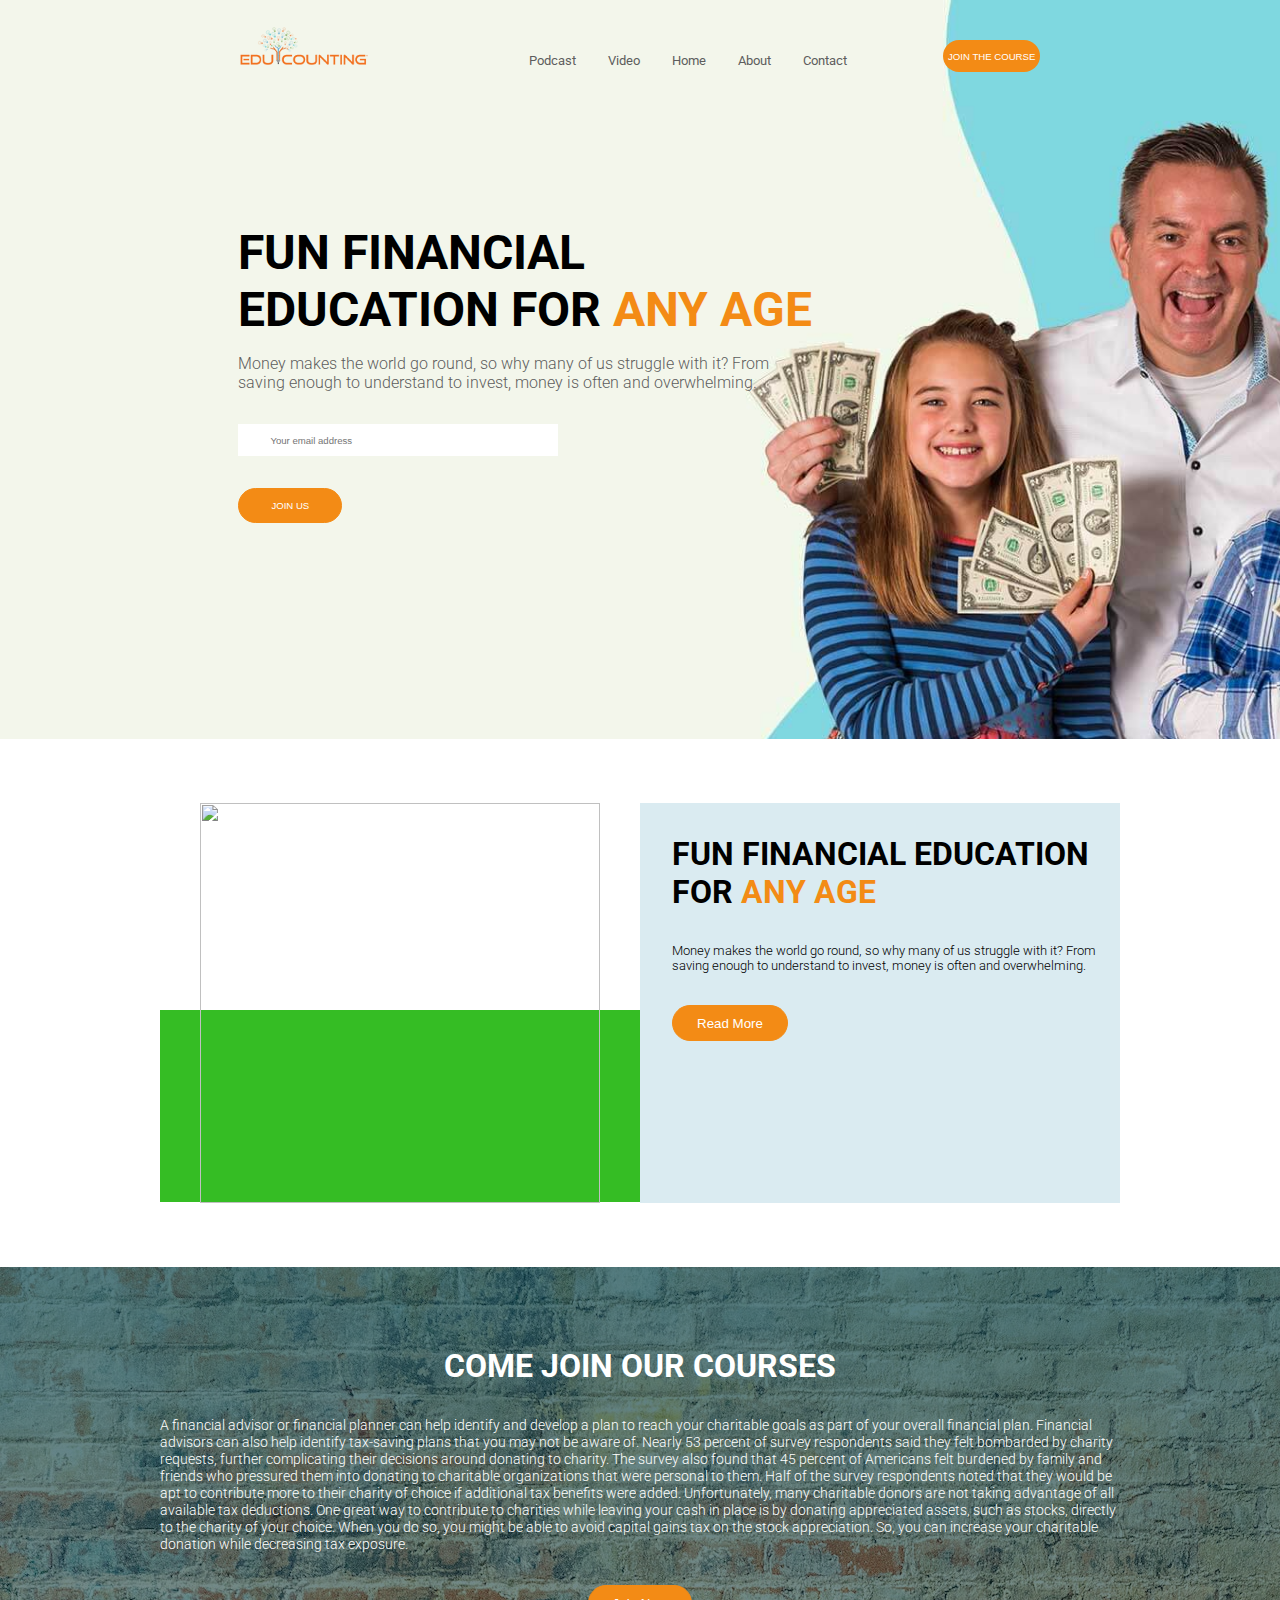
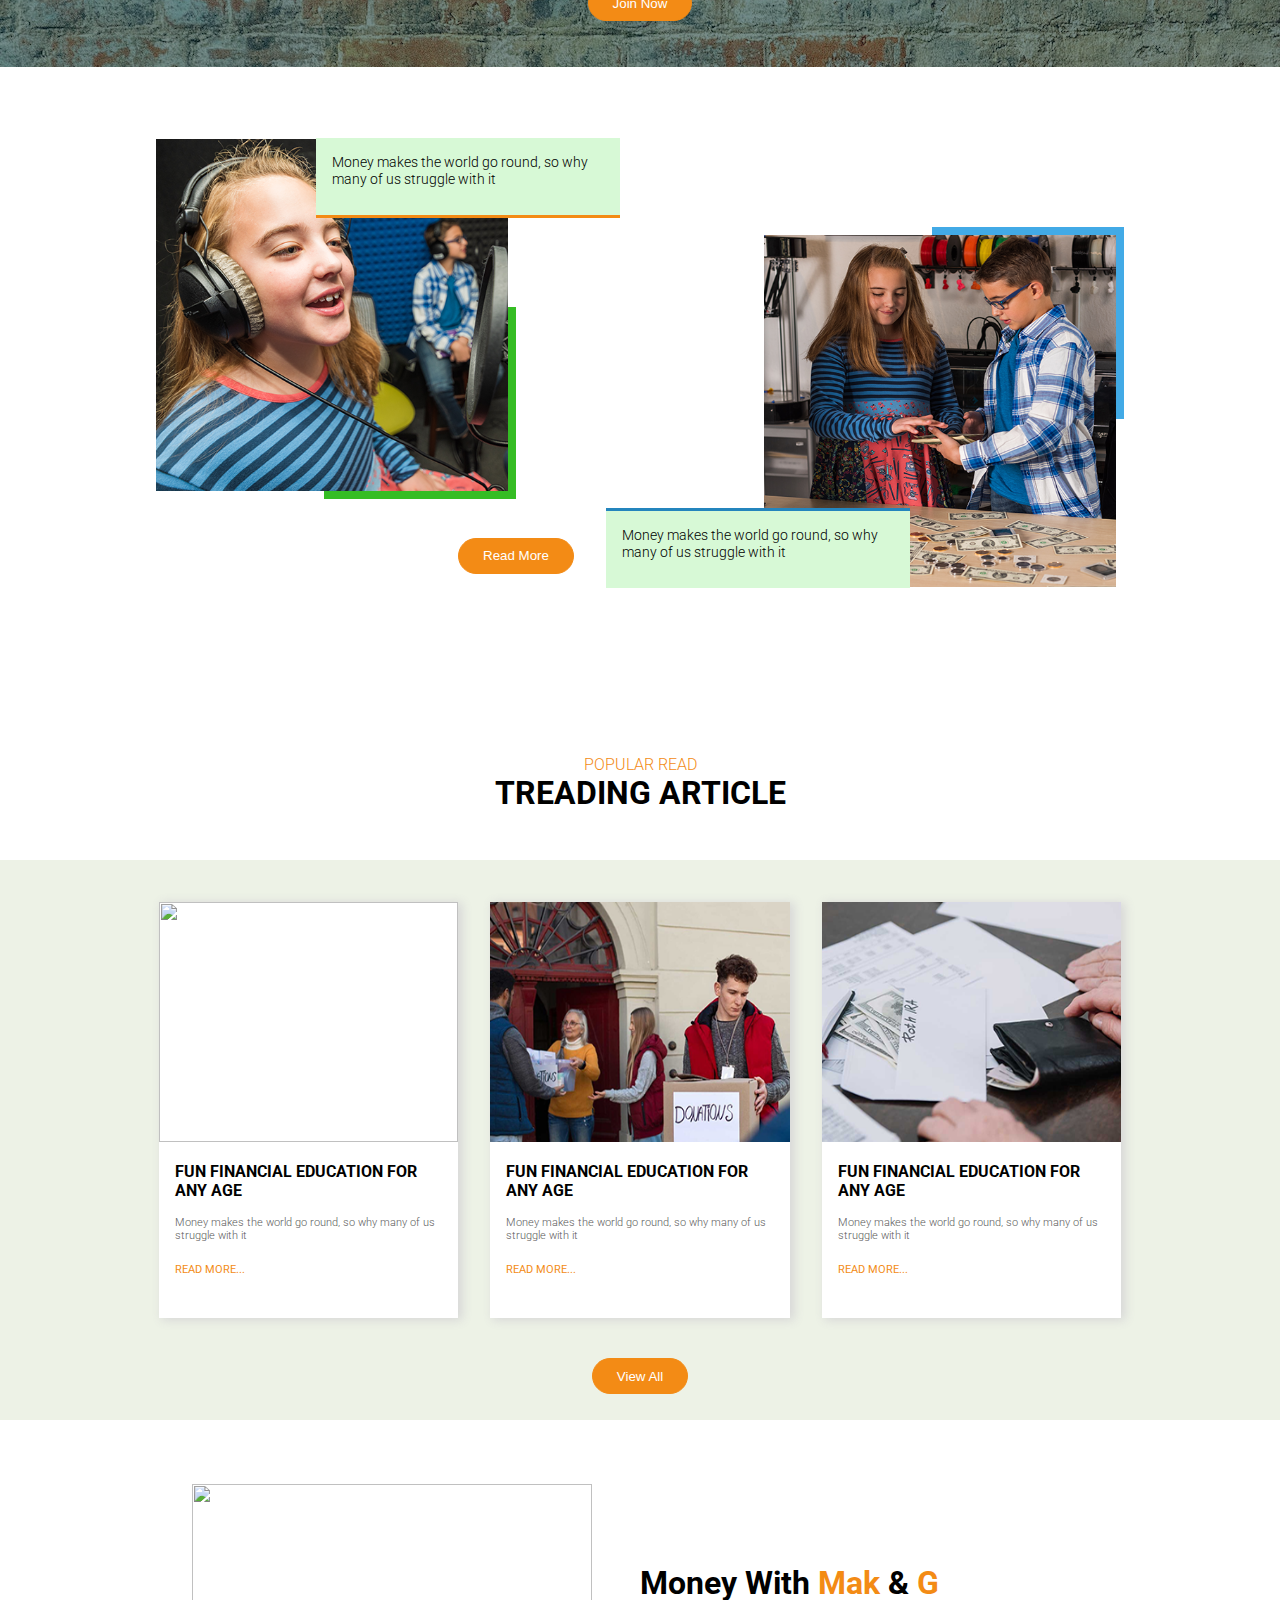
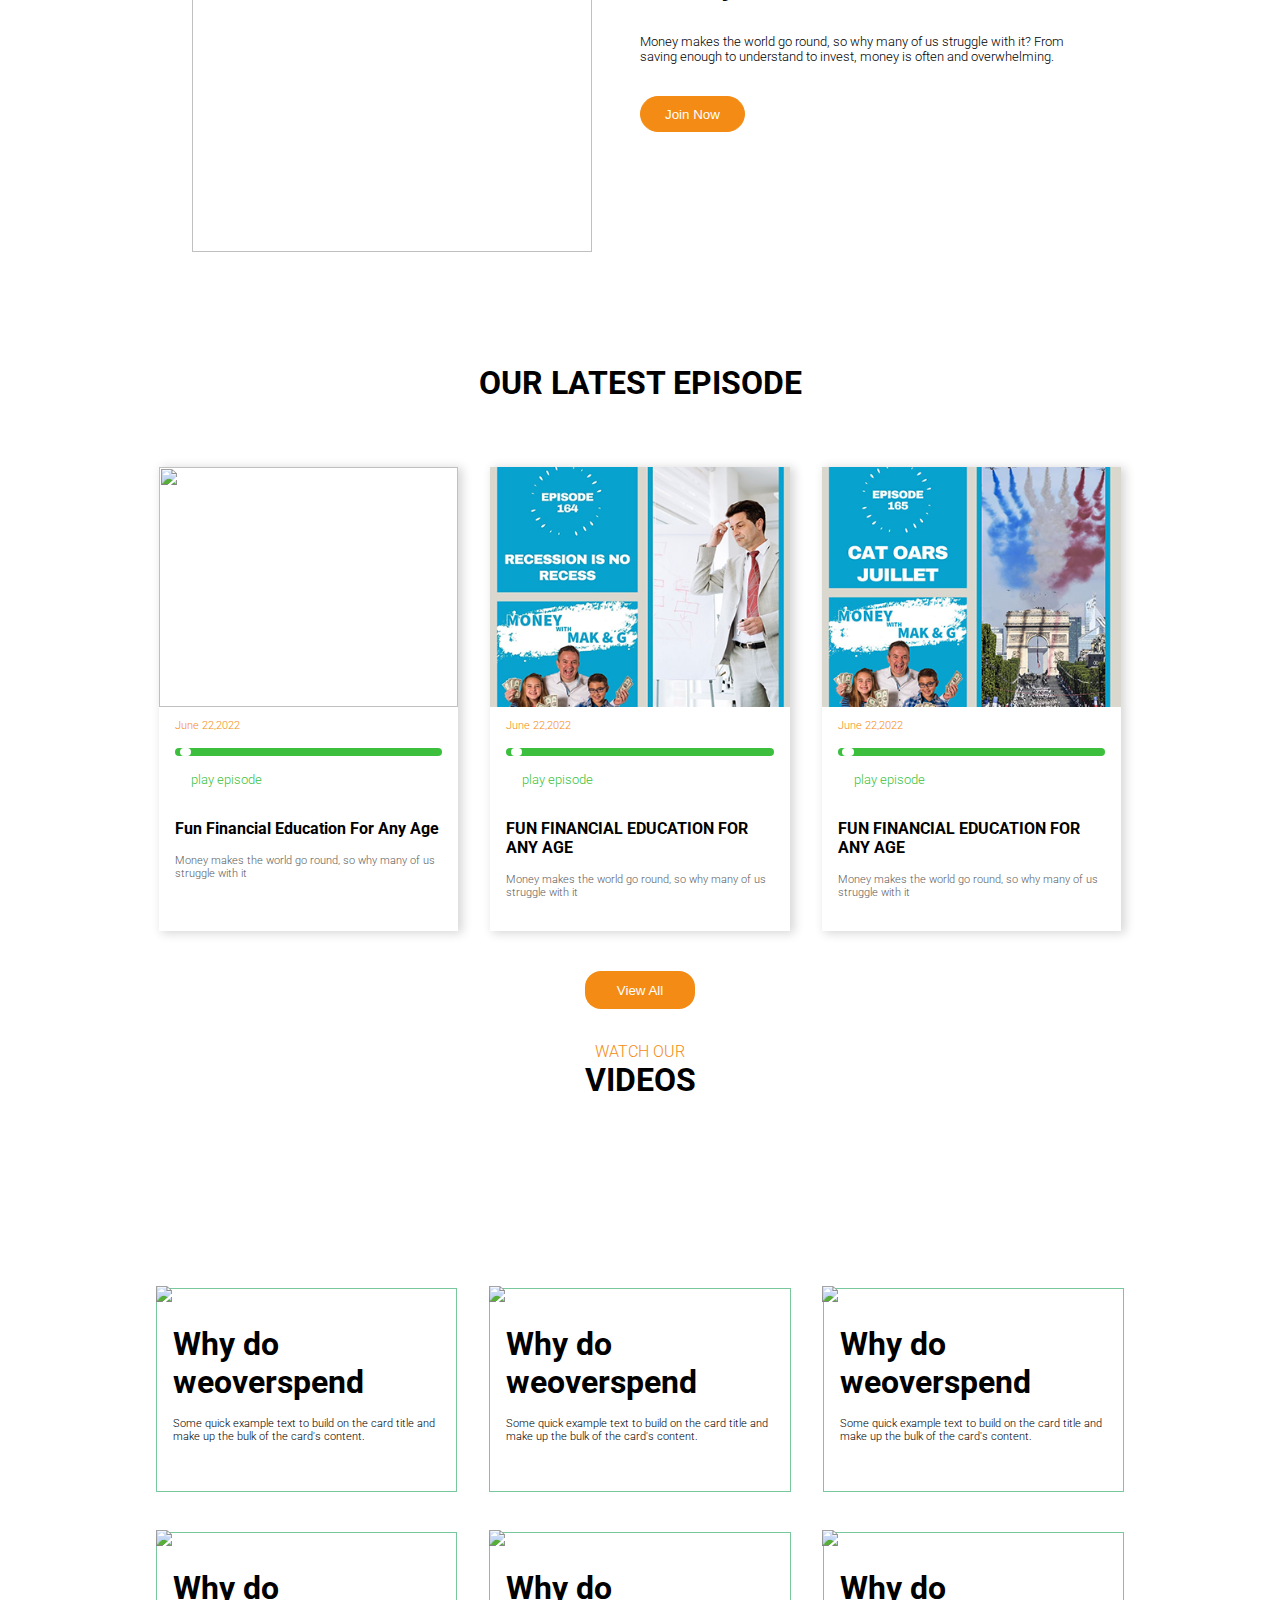
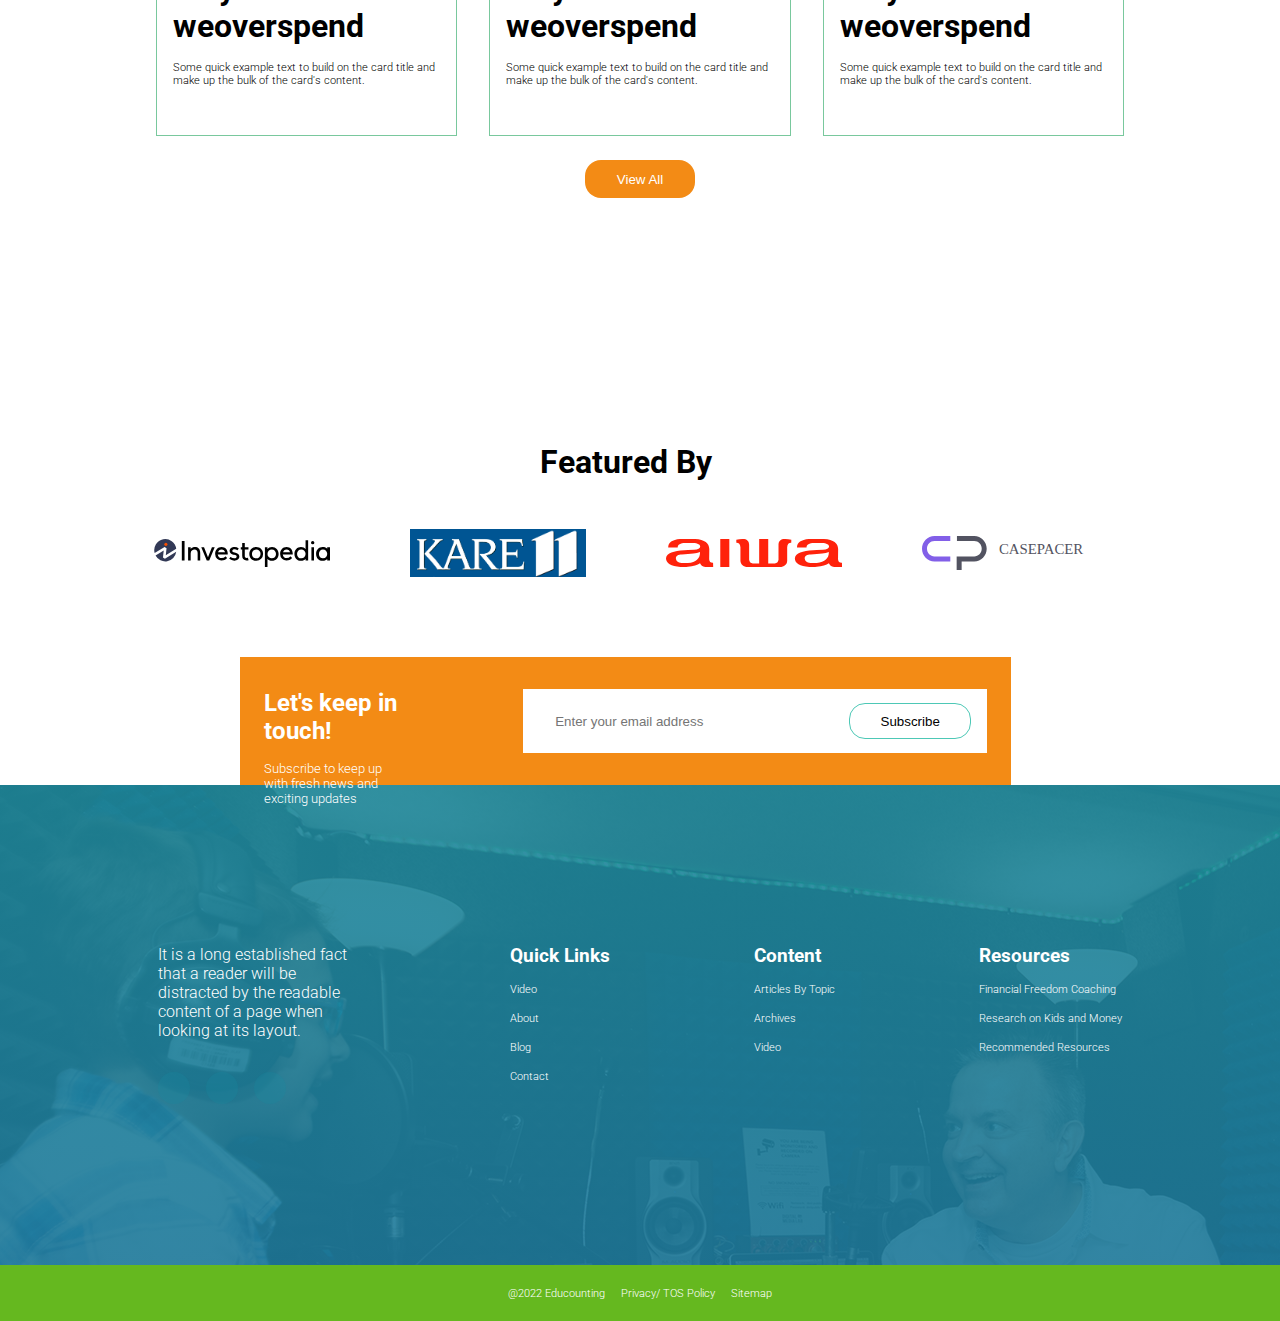
==== commit c472f3c4: "Update index.html" ====
--- a/index.html
+++ b/index.html
@@ -408,7 +408,7 @@
 			<h1>Featured By</h1>
 			<div class="logo-container">
 				<img src="images/Investopedia_Logo.svg" alt="" />
-				<img src="images/KARE_logo.svg" alt="" />
+				<img src="images/KARE_logo.png" alt="" />
 				<img src="images/Aiwa_Current_Logo.svg" alt="" />
 				<img src="images/CPCasepacer-01.svg" alt="" />
 			</div>
--- a/css/style.css
+++ b/css/style.css
@@ -1445,9 +1445,9 @@
 }
 
 .section-3-ptag-1 {
-	height: 4rem;
+	height: 3rem;
 	width: 17rem;
-	padding: 1rem;
+	padding: 0.4rem;
 	background-color: rgb(215, 249, 214);
 	position: relative;
 	bottom: 22.3rem;
@@ -1474,8 +1474,8 @@
 
 .section-3-box1 {
 	position: relative;
-	top: 4.8rem;
-	left: 5.8rem;
+	top: 4.6rem;
+	left: 5.6rem;
 	background-color: #35bd24;
 }
 
@@ -1652,11 +1652,143 @@
 
 /*------------------------------------------- Video section start-------------------------------- */
 
-
-
+.video-section_con {
+	width: 26.7rem;
+  }
+  .thumbnail a img {
+	width: 26.8rem;
+	position: relative;
+	bottom: .2rem;
+	left: .1rem;
+  }
+  .section-7-all-card {
+	display: flex;
+	flex-direction: column;
+	justify-content: center;
+	align-items: center;
+	width: 20rem;
+	gap: 2rem;
+  }
+  .section-7-card-main-container {
+	margin-top: 2rem;
+	margin-bottom: 2rem;
+	display: flex;
+	flex-direction: column;
+	justify-content: center;
+	align-items: center;
+	height: auto;
+  }
 /*------------------------------------------- Video section end-------------------------------- */
 
 
+/*-------------------------------------------section 8 start-------------------------------- */
+.section-8 {
+	max-width: 91.875rem;
+	display: flex;
+	flex-direction: column;
+	justify-content: center;
+	align-items: center;
+	padding-bottom: 5rem;
+	margin-left: 0;
+	margin-right: 0;
+	box-sizing: border-box;
+  }
+  .section-8 h1 {
+	max-width: 20rem;
+	font-size: 2rem;
+  }
+  .logo-container {
+	display: flex;
+	flex-direction: row;
+	justify-content: center;
+	align-items: center;
+	margin-top: 2rem;
+	gap: 2rem;
+	max-width: 26.7rem;
+  }
+  .logo-container img {
+	width: 5rem;
+	transition: all 500ms linear;
+	cursor: pointer;
+  }
+/*-------------------------------------------section 8 end-------------------------------- */
+
+
+
+/*-------------------------------------------section 9 start-------------------------------- */
+.text-section-9 {
+	height: 6rem;
+	margin-left: 0.5rem;
+	width: 15rem;
+  }
+  .section-9 {
+	max-width: 44.7rem;
+	background: #f38b15;
+	display: flex;
+	flex-direction: row;
+	justify-content: center;
+	align-items: center;
+	margin-left: 0;
+	margin-right: 0;
+  }
+  .section-9-main-container {
+	display: flex;
+	flex-direction: column;
+	justify-content: center;
+	align-items: center;
+	max-width: 43rem;
+}
+  .section-9-input {
+	display: flex;
+	flex-direction: row;
+	justify-content: center;
+	align-items: center;
+	margin-right: 0;
+  }
+  .section-9-input input {
+	font-size: .6rem;
+	width: 17rem;
+	height: 3rem;
+	padding-left: 2rem;
+	outline: none;
+	border: none;
+	margin-right: 5.5rem;
+  }
+
+  .s-btn {
+	color: #010101;
+	background-color: transparent;
+	border: 0.1rem #4dc8b6 solid;
+	border-radius: 1rem;
+	cursor: pointer;
+	position: relative;
+	left: 16rem;
+	width: 6rem;
+	height: 2rem;
+	font-size: 0.5rem;
+  }
+/*-------------------------------------------section 9 end-------------------------------- */
+
+
+/*-------------------------------------------Footer section start-------------------------------- */
+
+.footer_container {
+	display: flex;
+	flex-direction: row;
+	justify-content: center;
+	align-items: flex-start;
+	gap: 9rem;
+	padding-top: 5rem;
+	height: 18rem;
+  }
+
+
+/*-------------------------------------------Footer section end-------------------------------- */
+
+
+
+
+
 
 
 /* -----------------------Mobile Query end --------------------------------- */
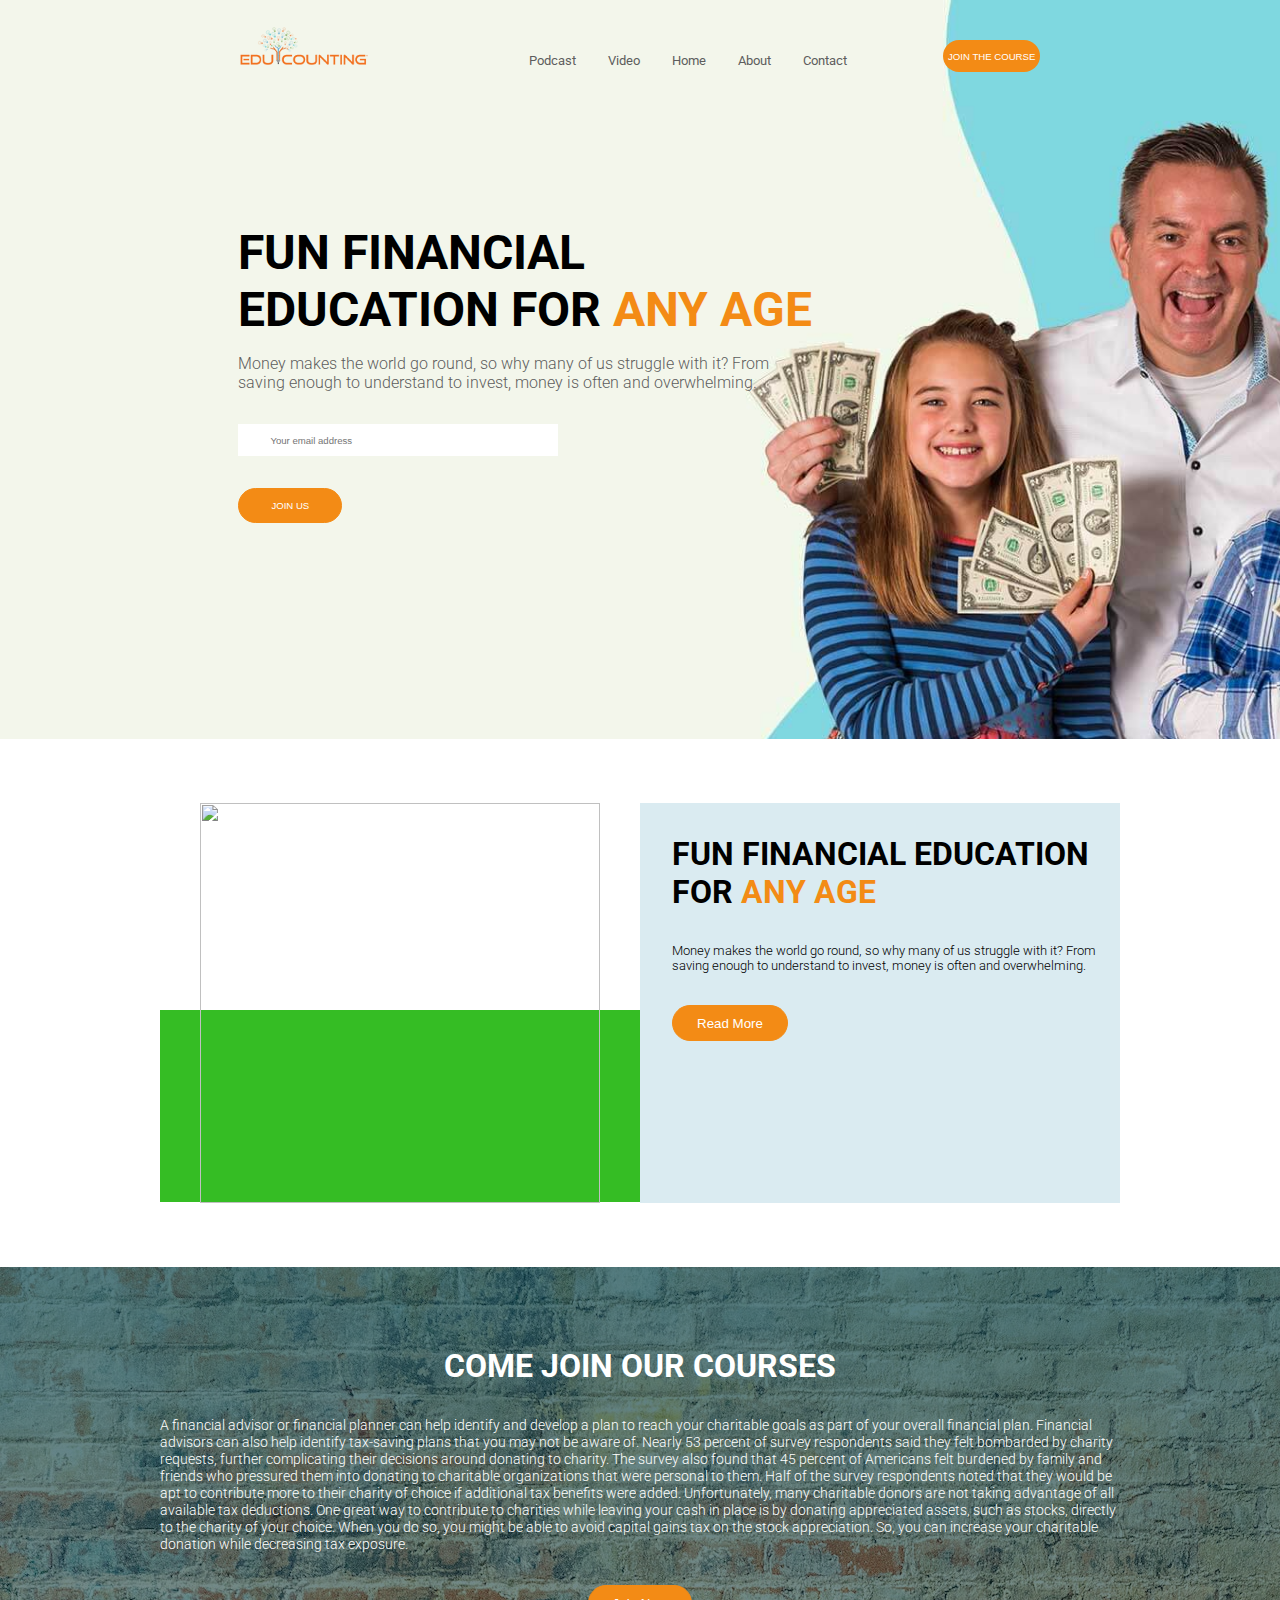
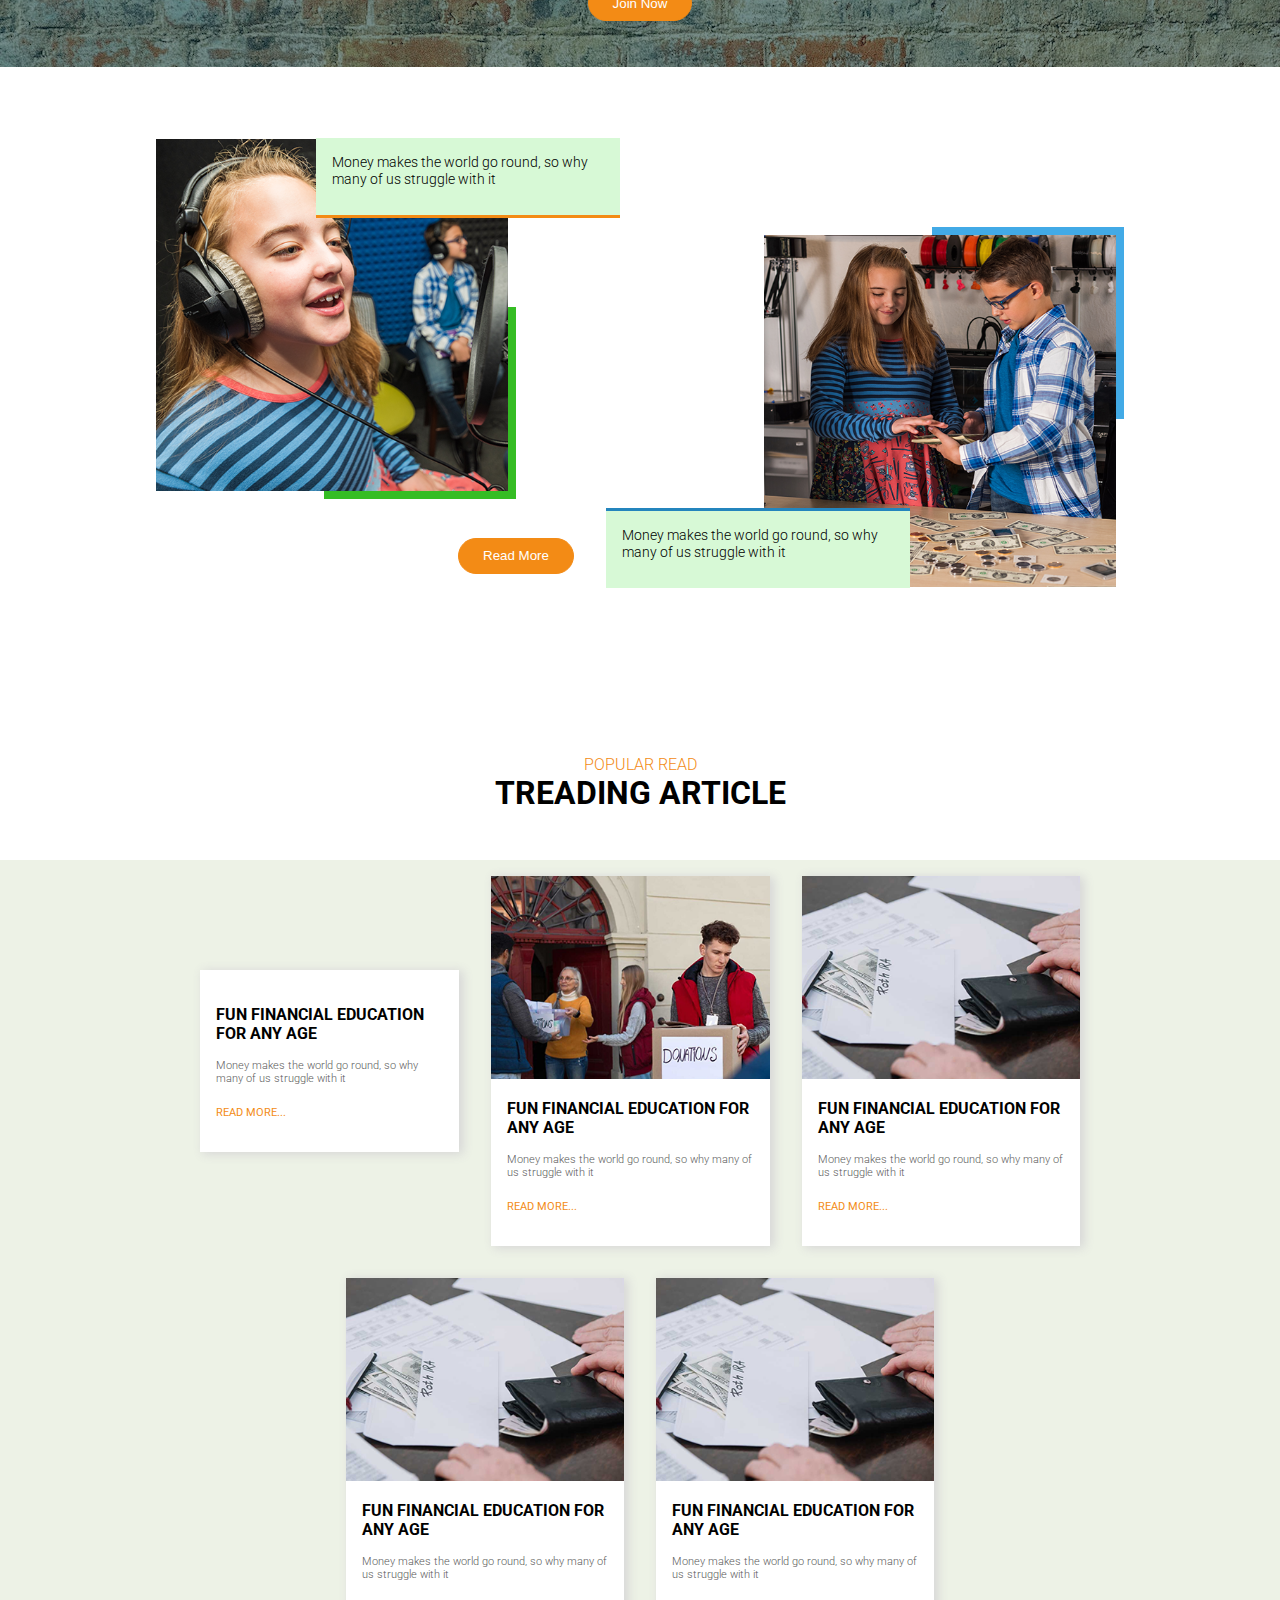
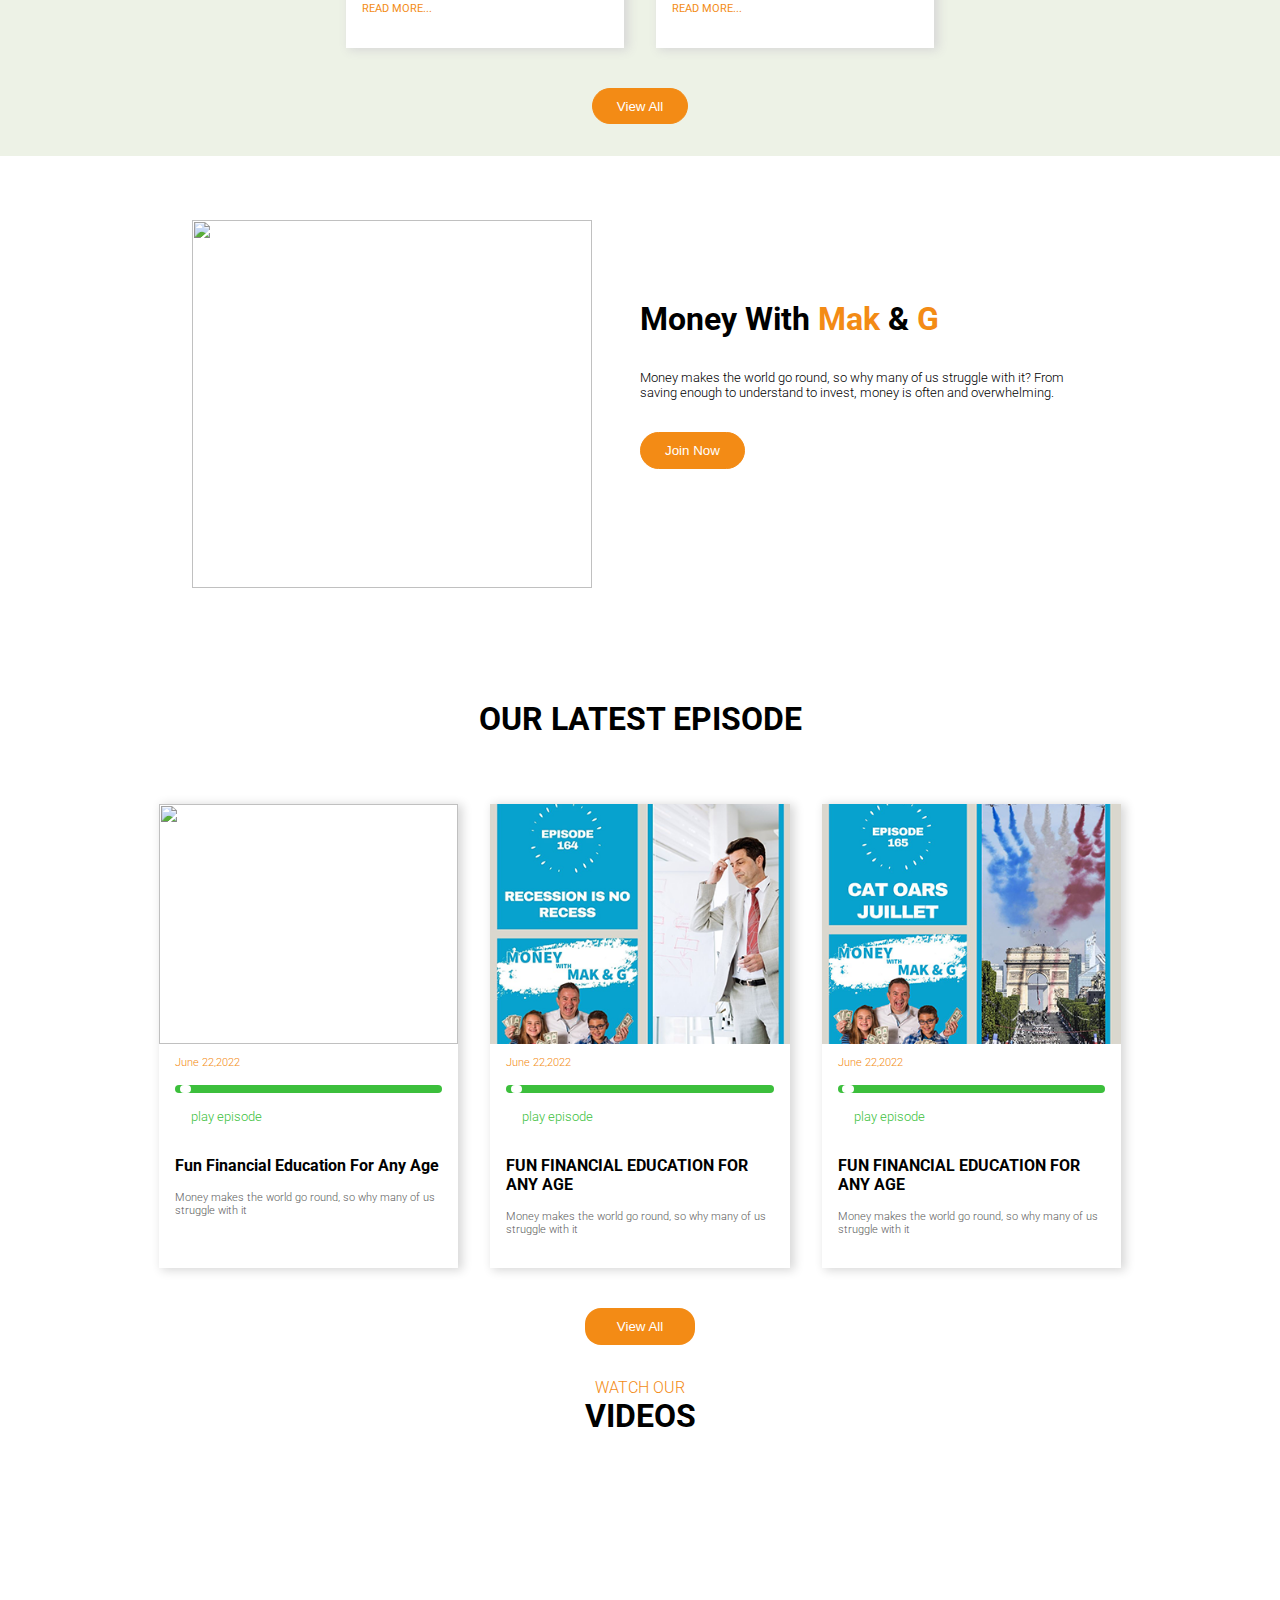
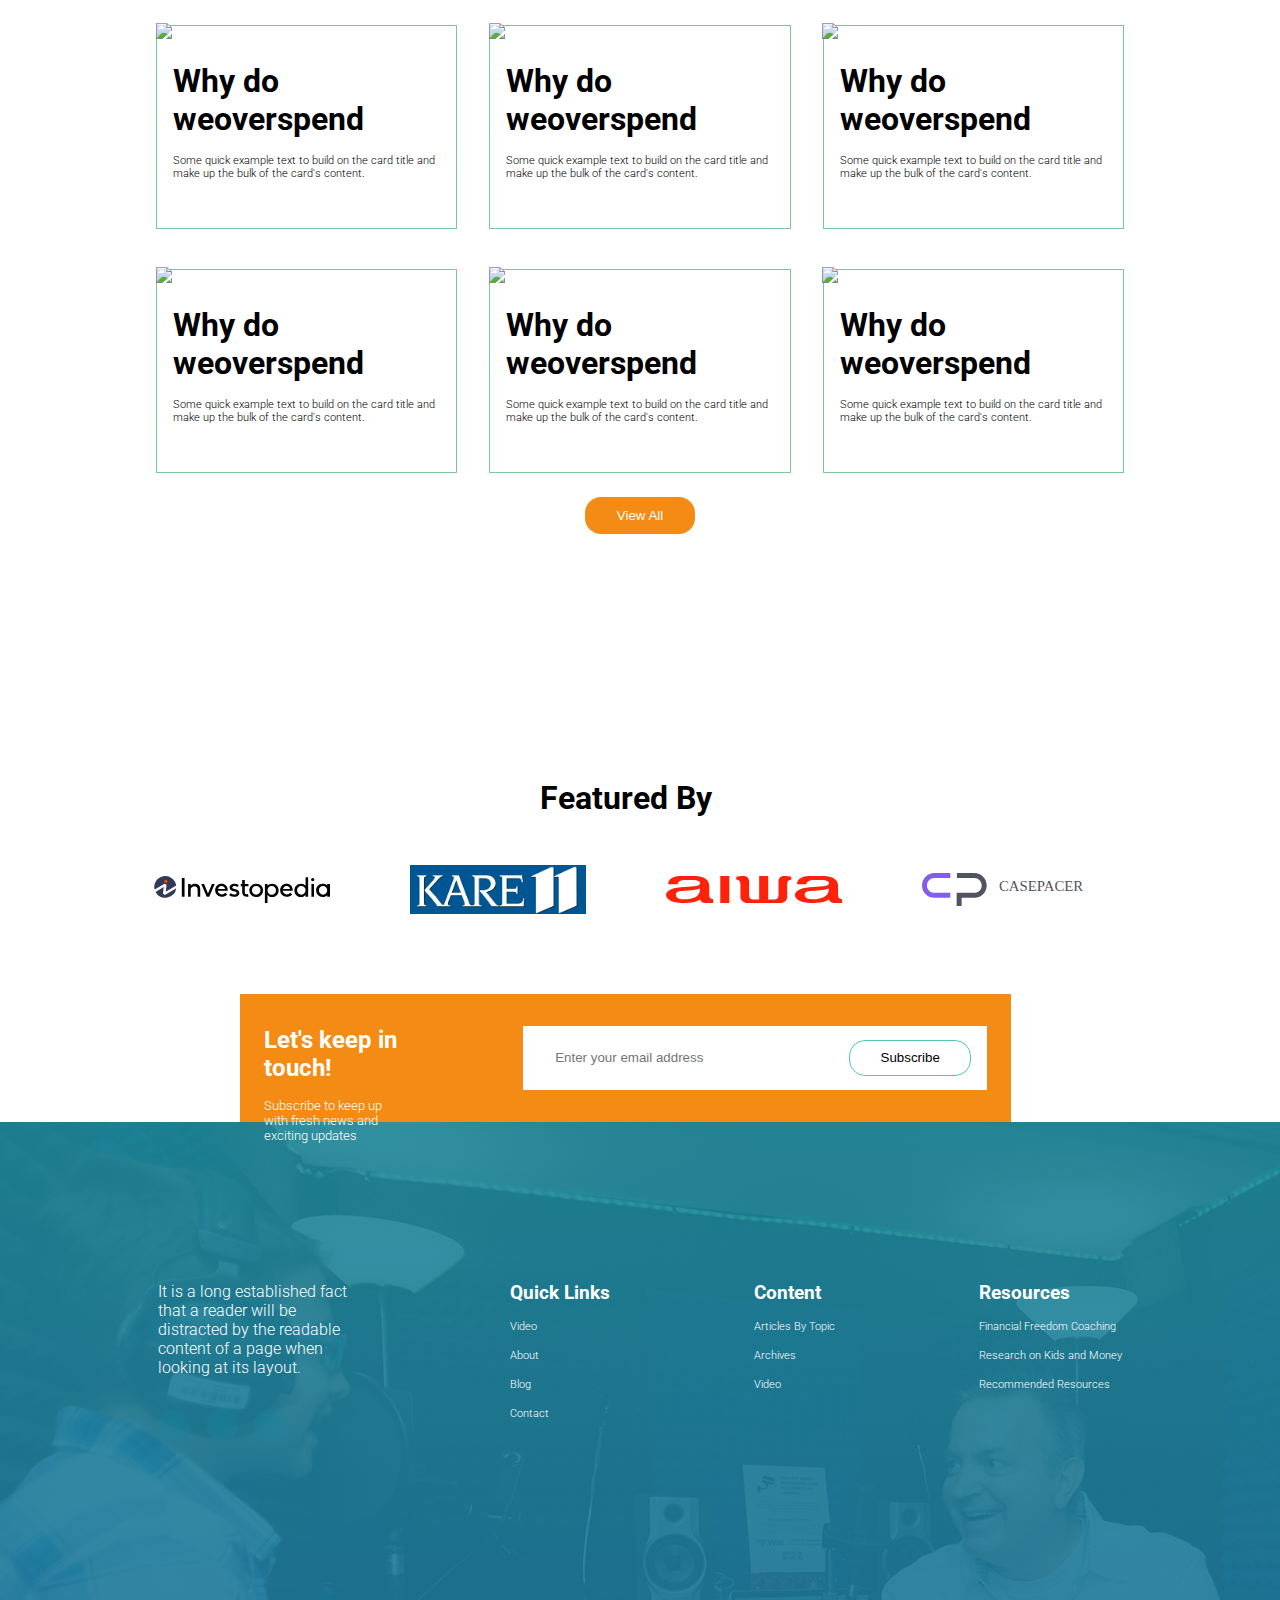
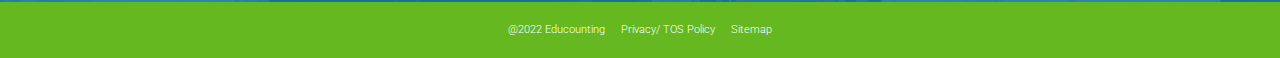
==== commit dffb1019: "Update index.html" ====
--- a/index.html
+++ b/index.html
@@ -144,44 +144,69 @@
 		<section class="section-4">
 			<p class="main-p">Popular Read</p>
 			<h1 class="main-h">Treading Article</h1>
-			<div class="section-4-card-main-container">
-				<div class="section-4-all-card">
-					<div class="section-4-card-container">
-						<div class="section-4-card-text">
-							<img src="images/section-4.jpg" alt="" />
-							<h4>FUN FINANCIAL EDUCATION FOR ANY AGE</h4>
-							<p>
-								Money makes the world go round, so why many of us struggle with
-								it
-							</p>
-							<a href="#">Read More...</a>
-						</div>
-					</div>
-					<div class="section-4-card-container">
-						<div class="section-4-card-text">
-							<img src="images/blog-header-img.png" alt="" />
-							<h4>FUN FINANCIAL EDUCATION FOR ANY AGE</h4>
-							<p>
-								Money makes the world go round, so why many of us struggle with
-								it
-							</p>
-							<a href="#">Read More...</a>
-						</div>
-					</div>
-					<div class="section-4-card-container">
-						<div class="section-4-card-text">
-							<img src="images/Rectangle 15 copy 2.png" alt="" />
-							<h4>FUN FINANCIAL EDUCATION FOR ANY AGE</h4>
-							<p>
-								Money makes the world go round, so why many of us struggle with
-								it
-							</p>
-							<a href="#">Read More...</a>
-						</div>
-					</div>
-				</div>
-				<a href="#"><button>View All</button></a>
-			</div>
+			<div class="sec-4-main-container">
+				<div class="section-4-card-main-container">
+					<div class="section-4-all-card">
+						<div class="section-4-card-container">
+							<div class="section-4-card-text">
+								<img src="images/section-4.jpg" alt="" />
+								<h4>FUN FINANCIAL EDUCATION FOR ANY AGE</h4>
+								<p>
+									Money makes the world go round, so why many of us struggle with
+									it
+								</p>
+								<a href="#">Read More...</a>
+							</div>
+						</div>
+						<div class="section-4-card-container">
+							<div class="section-4-card-text">
+								<img src="images/blog-header-img.png" alt="" />
+								<h4>FUN FINANCIAL EDUCATION FOR ANY AGE</h4>
+								<p>
+									Money makes the world go round, so why many of us struggle with
+									it
+								</p>
+								<a href="#">Read More...</a>
+							</div>
+						</div>
+						<div class="section-4-card-container">
+							<div class="section-4-card-text">
+								<img src="images/Rectangle 15 copy 2.png" alt="" />
+								<h4>FUN FINANCIAL EDUCATION FOR ANY AGE</h4>
+								<p>
+									Money makes the world go round, so why many of us struggle with
+									it
+								</p>
+								<a href="#">Read More...</a>
+							</div>
+						</div>
+						<div class="section-4-card-container">
+							<div class="section-4-card-text">
+								<img src="images/Rectangle 15 copy 2.png" alt="" />
+								<h4>FUN FINANCIAL EDUCATION FOR ANY AGE</h4>
+								<p>
+									Money makes the world go round, so why many of us struggle with
+									it
+								</p>
+								<a href="#">Read More...</a>
+							</div>
+						</div>
+						<div class="section-4-card-container">
+							<div class="section-4-card-text">
+								<img src="images/Rectangle 15 copy 2.png" alt="" />
+								<h4>FUN FINANCIAL EDUCATION FOR ANY AGE</h4>
+								<p>
+									Money makes the world go round, so why many of us struggle with
+									it
+								</p>
+								<a href="#">Read More...</a>
+							</div>
+						</div>
+					</div>
+					<a href="#"><button>View All</button></a>
+				</div>
+			</div>
+		
 		</section>
 		<!-----------------------section 4 end --------------------------------->
 
--- a/css/style.css
+++ b/css/style.css
@@ -478,22 +478,37 @@
 	font-size: 2rem;
 	text-transform: uppercase;
 }
-
-.section-4-card-main-container {
+.sec-4-main-container{
 	background: #edf2e6;
 	margin-top: 3rem;
 	display: flex;
 	flex-direction: column;
 	justify-content: center;
 	align-items: center;
-	height: 35rem;
-
-
+	height: auto;
+	width: 91.875rem;
+}
+
+
+.section-4-card-main-container {
+	max-width: 60rem;
+	display: flex;
+	flex-direction: column;
+	justify-content: center;
+	align-items: center;
+}
+.section-4-all-card {
+	display: flex;
+	flex-direction: row;
+	flex-wrap: wrap;
+	justify-content: center;
+	align-items: center;
 }
 
 .section-4-card-container {
-	height: 26rem;
-	width: 18.7rem;
+	flex-basis: 27%;
+	max-height: 26rem;
+	max-width: 17.4rem;
 	margin: 1rem 1rem;
 	background-color: white;
 	box-shadow: .2rem .1rem .6rem .1rem #d7d7d7;
@@ -506,13 +521,14 @@
 }
 
 .section-4-card-text {
-	height: 25rem;
-	width: 18.7rem;
+	max-height: 26rem;
+	max-width: 20.7rem;
+	margin-bottom: 2rem;
 }
 
 .section-4-card-text img {
-	height: 15rem;
-	width: 18.7rem;
+	max-height: 15rem;
+	max-width: 17.4rem;
 }
 
 .section-4-card-text h4 {
@@ -553,7 +569,8 @@
 	border: .1rem #f38b15 solid;
 	cursor: pointer;
 	margin-top: 1.5rem;
-}
+	margin-bottom: 2rem;
+  }
 
 .section-4-card-main-container a button:hover {
 	padding: 0.6rem 1.5rem;
@@ -563,13 +580,7 @@
 	border-radius: 1.5rem;
 }
 
-.section-4-all-card {
-	display: flex;
-	flex-direction: row;
-	justify-content: center;
-	align-items: center;
-	width: 90rem;
-}
+
 
 /*------------------------------------------- Section 4 end-------------------------------- */
 
@@ -1722,7 +1733,7 @@
 	width: 15rem;
   }
   .section-9 {
-	max-width: 44.7rem;
+	max-width: 47rem;
 	background: #f38b15;
 	display: flex;
 	flex-direction: row;
@@ -1771,7 +1782,10 @@
 
 
 /*-------------------------------------------Footer section start-------------------------------- */
-
+footer {
+	max-width: 47rem;
+	color: rgb(255, 255, 255);
+  }
 .footer_container {
 	display: flex;
 	flex-direction: row;
@@ -1781,20 +1795,745 @@
 	padding-top: 5rem;
 	height: 18rem;
   }
-
-
+  .footer_sec-2{
+	display: none;
+}
+.footer_sec-4{
+	margin-top: 0;
+
+}
+.footer-logo {
+	display: flex;
+	flex-direction: column;
+	justify-content: center;
+	align-items: flex-start;
+	width: 13rem;
+	margin-top: 0;
+  }
+  .footer_sec-3 {
+	margin-top: 0;
+  }
+  .privacy-sec {
+	max-width: 47rem;
+  }
 /*-------------------------------------------Footer section end-------------------------------- */
 
-
-
-
-
-
+}
 
 /* -----------------------Mobile Query end --------------------------------- */
 
 
 
-}
-
-
+
+
+
+
+
+/* -----------------------Tab Query start --------------------------------- */
+
+@media only screen and (min-device-width: 601px) and (max-device-width: 1024px){
+	html {
+		font-size: 90%;
+	}
+
+	body {
+		overflow-x: hidden;
+		font-family: 'Roboto', sans-serif;
+	}
+
+	.header-main {
+		max-width: 71.2rem;
+		max-height: auto;
+		background-color: #edf2e6;
+		display: flex;
+		flex-direction: column;
+		justify-content: center;
+		align-items: center;
+
+
+
+	}
+
+	.nav-bar {
+		height: auto;
+		padding-left: 0;
+		padding-right: 0;
+	}
+
+	.nav-bar-main-content a img {
+		max-width: 8rem;
+		height: auto;
+	}
+
+	#myTopnav {
+		overflow: hidden;
+		transition: all 0.5s linear;
+	}
+
+	.nav-content ul {
+		display: none;
+		/* width: 100%;
+		display: block;
+		background:#edf2e6 ;
+		position: absolute;
+		top: 35px;
+		right: 0;
+		z-index: 6;
+		padding:0; */
+	}
+
+	.nav-content ul li {
+		margin-right: 2rem;
+		display: flex;
+		flex-direction: column;
+		align-items: flex-end;
+		margin-top: .625rem;
+		margin-bottom: .625rem;
+	}
+
+	.nav-content ul li a {
+		color: wheat;
+	}
+
+	.nav-bar-main-content .menupng {
+		position: relative;
+		top: 0;
+		display: block;
+	}
+
+	.nav-bar-main-content {
+		display: flex;
+		flex-direction: row;
+		justify-content: center;
+		align-items: center;
+	}
+
+	#nav-items {
+		flex: 2 1;
+	}
+
+	.nav-btn {
+		display: none;
+	}
+
+	.fa-solid {
+		margin-right: 0;
+	}
+
+	.menupng a {
+		display: none;
+		/* display: block;
+		font-size: 2rem; */
+	}
+
+	#nav-items {
+		margin-left: 2rem;
+	}
+
+	.header {
+		margin-top: 1rem;
+		margin-left: 0;
+		max-height: 20rem;
+		max-width: 27rem;
+		display: flex;
+		justify-content: center;
+		flex-direction: column;
+		align-items: center;
+	}
+
+	.header h1 {
+		font-size: 2rem;
+		margin-bottom: 1rem;
+	}
+
+	.header h1 span {
+		color: #f38b15;
+	}
+
+	.header p {
+		font-size: .7rem;
+		color: #5d5d5d;
+		margin-bottom: 2rem;
+	}
+
+	.nav-content ul li a {
+		color: #fba300;
+	}
+
+	.social-m-icon i {
+		font-size: 1rem;
+		margin-right: .5rem;
+		color: #555555;
+		margin-left: .5rem;
+	}
+
+	.social-m-icon {
+		margin-left: 0;
+		padding-bottom: 2rem;
+	}
+
+
+
+	/*------------------------------------------- section 1 start-------------------------------- */
+
+	.section-1 {
+		max-width: 71.2rem;
+		display: flex;
+		flex-direction: row;
+		justify-content: center;
+		align-items: center;
+		margin-top: 4rem;
+		margin-bottom: 4rem;
+		margin-left: 1rem;
+		margin-right: 1rem;
+
+	}
+
+	.section-1-text-container {
+		background-color: #daebf1;
+		max-width: 25rem;
+		max-height: 20rem;
+	}
+
+	.section-1-container {
+		max-width: 25rem;
+		max-height: 20rem;
+	}
+	.section-1-img{
+		margin-top: 0;
+		max-width: 25rem;
+		max-height: 25rem;
+		position: relative;
+		top: 5rem;
+		width: 25rem;
+	}
+	.section-1-text{
+		max-width: 30rem;
+		max-height: 25rem;
+		margin-left: 1rem;
+		margin-right: 1rem;
+	  }
+	.section-1-text h1 {
+		max-width: 25rem;
+		font-size: 1.5rem;
+		/* margin-top: 5rem; */
+	  }
+	  .section-1-text p {
+		max-width: 25rem;
+		font-size: 0.6rem;
+	  }
+	  .section-1-box {
+		position: relative;
+		bottom: 10.29rem;
+		max-width: 25rem;
+		max-height: 10rem;
+		background-color: #35bd24;
+	  }
+	  .section-1-container div img {
+		max-width: 20rem;
+		max-height: 20rem;
+		position: relative;
+		bottom: 5rem;
+	  }
+	.section-1-text-container a button {
+		padding: .5rem .9rem;
+		border-radius: 1.5rem;
+		background-color: #f38b15;
+		color: white;
+		transition: all 300ms linear;
+		cursor: pointer;
+		border: .1rem #f38b15 solid;
+		font-size: .5rem;
+	}
+	/*------------------------------------------- section 1 end-------------------------------- */
+/*------------------------------------------- section 2 start-------------------------------- */
+.section-2 {
+	background: linear-gradient(rgba(16, 72, 83, 0.716), rgba(3, 38, 39, 0.526)), url(../images/section-2.jpg);
+	background-repeat: repeat, repeat;
+	max-width: 71.2rem;
+	background-repeat: no-repeat;
+	margin-bottom: 5rem;
+	display: flex;
+	flex-direction: column;
+	justify-content: center;
+	align-items: center;
+	margin-bottom: 4rem;
+}
+
+.section-2 p {
+	color: white;
+	font-size: 0.8rem;
+	margin-left: 5rem;
+	margin-right: 5rem;
+}
+
+.section-2-container a button {
+	border-radius: 1rem;
+	margin-top: 2rem;
+	margin-bottom: 5rem;
+	font-size: .7rem;
+	padding: 0.5rem .9rem;
+	border-radius: 1.5rem;
+	background-color: #f38b15;
+	color: white;
+	transition: all 300ms linear;
+	cursor: pointer;
+	border: .1rem #f38b15 solid;
+}
+
+
+/*------------------------------------------- section 2 end-------------------------------- */
+
+
+
+/*------------------------------------------- section 3 start-------------------------------- */
+
+.section-3 {
+	max-width: 71.2rem;
+	display: flex;
+	flex-direction: row;
+	justify-content: center;
+	align-items: center;
+}
+
+.section-3-container-1 {
+	margin-right: .5rem;
+	max-height: 24rem;
+	max-width: 19rem;
+}
+
+.section-3-container-2 {
+	margin-right: .5rem;
+	max-height: 24rem;
+	max-width: 19rem;
+}
+
+.section-3-ptag-1 {
+	height: 3rem;
+	width: 17rem;
+	padding: 0.4rem;
+	background-color: rgb(215, 249, 214);
+	position: relative;
+	bottom: 22.3rem;
+	left: 8rem;
+	border-left: 0;
+	border-right: 0;
+	border-top: 0;
+	border-bottom: 0.2rem #f38b15 solid;
+}
+
+.section-3-ptag-2 {
+	height: 4rem;
+	width: 17rem;
+	padding: 1rem;
+	background-color: rgb(215, 249, 214);
+	position: relative;
+	bottom: 5.7rem;
+	right: 15rem;
+	border-left: 0;
+	border-right: 0;
+	border-bottom: 0;
+	border-top: 0.2rem #2485bd solid;
+}
+
+.section-3-box1 {
+	position: relative;
+	top: 4.6rem;
+	left: 5.6rem;
+	background-color: #35bd24;
+}
+
+.section-3-box2 {
+	position: relative;
+	left: 6rem;
+	top: 10rem;
+	background-color: #42aae6;
+	z-index: -1;
+}
+
+.section-3-img-container-1 img {
+	height: 13rem;
+	width: 15rem;
+	position: relative;
+	left: 2rem;
+	bottom: 9rem;
+}
+
+.section-3-img-container-2 img {
+	height: 13rem;
+	width: 15rem;
+	position: relative;
+	bottom: 1.5rem;
+	left: 2.5rem;
+}
+
+.section-3-main-tag {
+	display: flex;
+	flex-direction: row;
+	justify-content: center;
+	align-items: center;
+	height: 4rem;
+	width: 26rem;
+}
+
+.section-3-main-tag a button {
+	padding: 0.5rem 1rem;
+	border-radius: 1.5rem;
+	background-color: #f38b15;
+	color: white;
+	transition: all 300ms linear;
+	cursor: pointer;
+	border: .1rem #f38b15 solid;
+	margin-top: 2rem;
+	position: relative;
+	bottom: 6.8rem;
+	right: 16rem;
+	font-size: .7rem;
+	width: 7rem;
+}
+
+/*------------------------------------------- section 3 end-------------------------------- */
+
+/*------------------------------------------- section 4 start-------------------------------- */
+.section-4 {
+	max-width: 71.2rem;
+	display: flex;
+	flex-direction: column;
+	justify-content: center;
+	align-items: center;
+	margin-top: 5rem;
+}
+
+.sec-4-main-container{
+	background: #edf2e6;
+	margin-top: 3rem;
+	display: flex;
+	flex-direction: column;
+	justify-content: center;
+	align-items: center;
+	height: auto;
+	max-width: 71.2rem;
+}
+
+
+.section-4-card-main-container {
+	max-width: 55rem;
+	
+}
+.section-4-all-card {
+	display: flex;
+	flex-direction: row;
+	flex-wrap: wrap;
+}
+
+.section-4-card-container {
+	flex-basis: 23%;
+	margin: .1rem 0;
+	
+}
+
+.section-4-card-container:hover {
+	transform: translateY(-5%);
+}
+
+.section-4-card-text {
+	max-height: 26rem;
+	max-width: 20.7rem;
+	margin-bottom: 2rem;
+}
+
+.section-4-card-text img {
+	max-width: 17.4rem;
+}
+
+.section-4-card-text h4 {
+	margin: 1rem 1rem;
+
+
+}
+
+.section-4-card-text p {
+	margin: 1rem;
+	color: #5d5d5d;
+	font-size: .7rem;
+}
+
+.section-4-card-text a {
+	margin-left: 1rem;
+	text-transform: uppercase;
+	text-decoration: none;
+	color: #f38b15;
+	font-size: .7rem;
+}
+
+.section-4-card-text a:hover {
+	margin-left: 1rem;
+	text-transform: uppercase;
+	text-decoration: none;
+	color: #8a4c06;
+	font-size: .7rem;
+}
+
+.section-4-card-main-container a button {
+	padding: 0.6rem 1.5rem;
+	border-radius: 1.5rem;
+	background-color: #f38b15;
+	color: white;
+	transition: all 300ms linear;
+	cursor: pointer;
+	border: .1rem #f38b15 solid;
+	cursor: pointer;
+	margin-top: 1.5rem;
+	margin-bottom: 2rem;
+  }
+
+/*------------------------------------------- section 4 end-------------------------------- */
+
+
+/*------------------------------------------- section 5 start-------------------------------- */
+
+.section-5{
+	max-width: 71.2rem;
+}
+.section-5-main_container {
+	display: flex;
+	flex-direction: column;
+	justify-content: center;
+	align-items: flex-start;
+  }
+
+  .section-5-img-container img {
+	height: 23rem;
+	width: 26.7rem;
+  }
+
+  .section-5-text-container {
+	height: 14rem;
+	width: 26.7rem;
+	margin-left: 0;
+	display: flex;
+	flex-direction: column;
+	justify-content: center;
+	align-items: center;
+  }
+  .section-5-text-container div h2 {
+	font-size: 2rem;
+	margin-left: 0;
+	margin-top: 0;
+  }
+  .section-5-text-container div p {
+	font-size: .8rem;
+	margin-left: 0;
+	margin-top: 1rem;
+  }
+  .section-5-text-container a button {
+	margin-top: 3rem;
+	margin-left: 0;
+  }
+
+/*------------------------------------------- section 5 end-------------------------------- */
+
+/*------------------------------------------- Podcast section start-------------------------------- */
+.audio-section{
+	max-width: 71.2rem;
+}
+.section-6-card-main-container {
+	margin-top: 3rem;
+	display: flex;
+	flex-direction: column;
+	justify-content: center;
+	align-items: center;
+	height: auto;
+  }
+  .section-6-all-card {
+	display: flex;
+	flex-direction: column;
+	justify-content: center;
+	align-items: center;
+  }
+  .section-6-card-text img {
+	height: 18rem;
+	width: 26.7rem;
+  }
+  .section-6-card-text {
+	height: 30rem;
+	width: 26.7rem;
+  }
+  .section-6-card-main-container a button {
+	margin-bottom: 6rem;
+	margin-top: 2.5rem;
+  }
+
+/*------------------------------------------- Podcast section end-------------------------------- */
+
+/*------------------------------------------- Video section start-------------------------------- */
+.video-section{
+	max-width: 71.2rem;
+}
+.video-section_con {
+	width: 26.7rem;
+  }
+  .thumbnail a img {
+	width: 26.8rem;
+	position: relative;
+	bottom: .2rem;
+	left: .1rem;
+  }
+  .section-7-all-card {
+	display: flex;
+	flex-direction: column;
+	justify-content: center;
+	align-items: center;
+	width: 20rem;
+	gap: 2rem;
+  }
+  .section-7-card-main-container {
+	margin-top: 2rem;
+	margin-bottom: 2rem;
+	display: flex;
+	flex-direction: column;
+	justify-content: center;
+	align-items: center;
+	height: auto;
+  }
+/*------------------------------------------- Video section end-------------------------------- */
+
+
+/*-------------------------------------------section 8 start-------------------------------- */
+.section-8 {
+	max-width: 71.2rem;
+	display: flex;
+	flex-direction: column;
+	justify-content: center;
+	align-items: center;
+	padding-bottom: 5rem;
+	margin-left: 0;
+	margin-right: 0;
+	box-sizing: border-box;
+  }
+  .section-8 h1 {
+	max-width: 20rem;
+	font-size: 2rem;
+  }
+  .logo-container {
+	display: flex;
+	flex-direction: row;
+	justify-content: center;
+	align-items: center;
+	margin-top: 2rem;
+	gap: 2rem;
+	max-width: 26.7rem;
+  }
+  .logo-container img {
+	width: 5rem;
+	transition: all 500ms linear;
+	cursor: pointer;
+  }
+/*-------------------------------------------section 8 end-------------------------------- */
+
+
+
+/*-------------------------------------------section 9 start-------------------------------- */
+.text-section-9 {
+	height: 6rem;
+	margin-left: 0.5rem;
+	width: 15rem;
+  }
+  .section-9 {
+	max-width: 71.2rem;
+	background: #f38b15;
+	display: flex;
+	flex-direction: row;
+	justify-content: center;
+	align-items: center;
+	margin-left: 0;
+	margin-right: 0;
+  }
+  .section-9-main-container {
+	display: flex;
+	flex-direction: column;
+	justify-content: center;
+	align-items: center;
+	max-width: 43rem;
+}
+  .section-9-input {
+	display: flex;
+	flex-direction: row;
+	justify-content: center;
+	align-items: center;
+	margin-right: 0;
+  }
+  .section-9-input input {
+	font-size: .6rem;
+	width: 17rem;
+	height: 3rem;
+	padding-left: 2rem;
+	outline: none;
+	border: none;
+	margin-right: 5.5rem;
+  }
+
+  .s-btn {
+	color: #010101;
+	background-color: transparent;
+	border: 0.1rem #4dc8b6 solid;
+	border-radius: 1rem;
+	cursor: pointer;
+	position: relative;
+	left: 16rem;
+	width: 6rem;
+	height: 2rem;
+	font-size: 0.5rem;
+  }
+/*-------------------------------------------section 9 end-------------------------------- */
+
+
+/*-------------------------------------------Footer section start-------------------------------- */
+footer {
+	max-width: 71.2rem;
+	color: rgb(255, 255, 255);
+  }
+.footer_container {
+	display: flex;
+	flex-direction: row;
+	justify-content: center;
+	align-items: flex-start;
+	gap: 4rem;
+	padding-top: 5rem;
+	height: 18rem;
+  }
+  .footer_sec-2{
+	display: none;
+}
+.footer_sec-4{
+	margin-top: 0;
+
+}
+.footer-logo {
+	display: flex;
+	flex-direction: column;
+	justify-content: center;
+	align-items: flex-start;
+	width: 13rem;
+	margin-top: 0;
+	margin-left: 1rem;
+  }
+  .footer_sec-3 {
+	margin-top: 0;
+	width: 6rem;
+  }
+  .footer_sec-4 {
+	margin-top: 0;
+	margin-right: 1rem;
+	width: 10rem;
+  }
+  .privacy-sec {
+	max-width: 71.2rem;
+  }
+/*-------------------------------------------Footer section end-------------------------------- */
+
+
+
+}
+
+/* -----------------------Tab Query end --------------------------------- */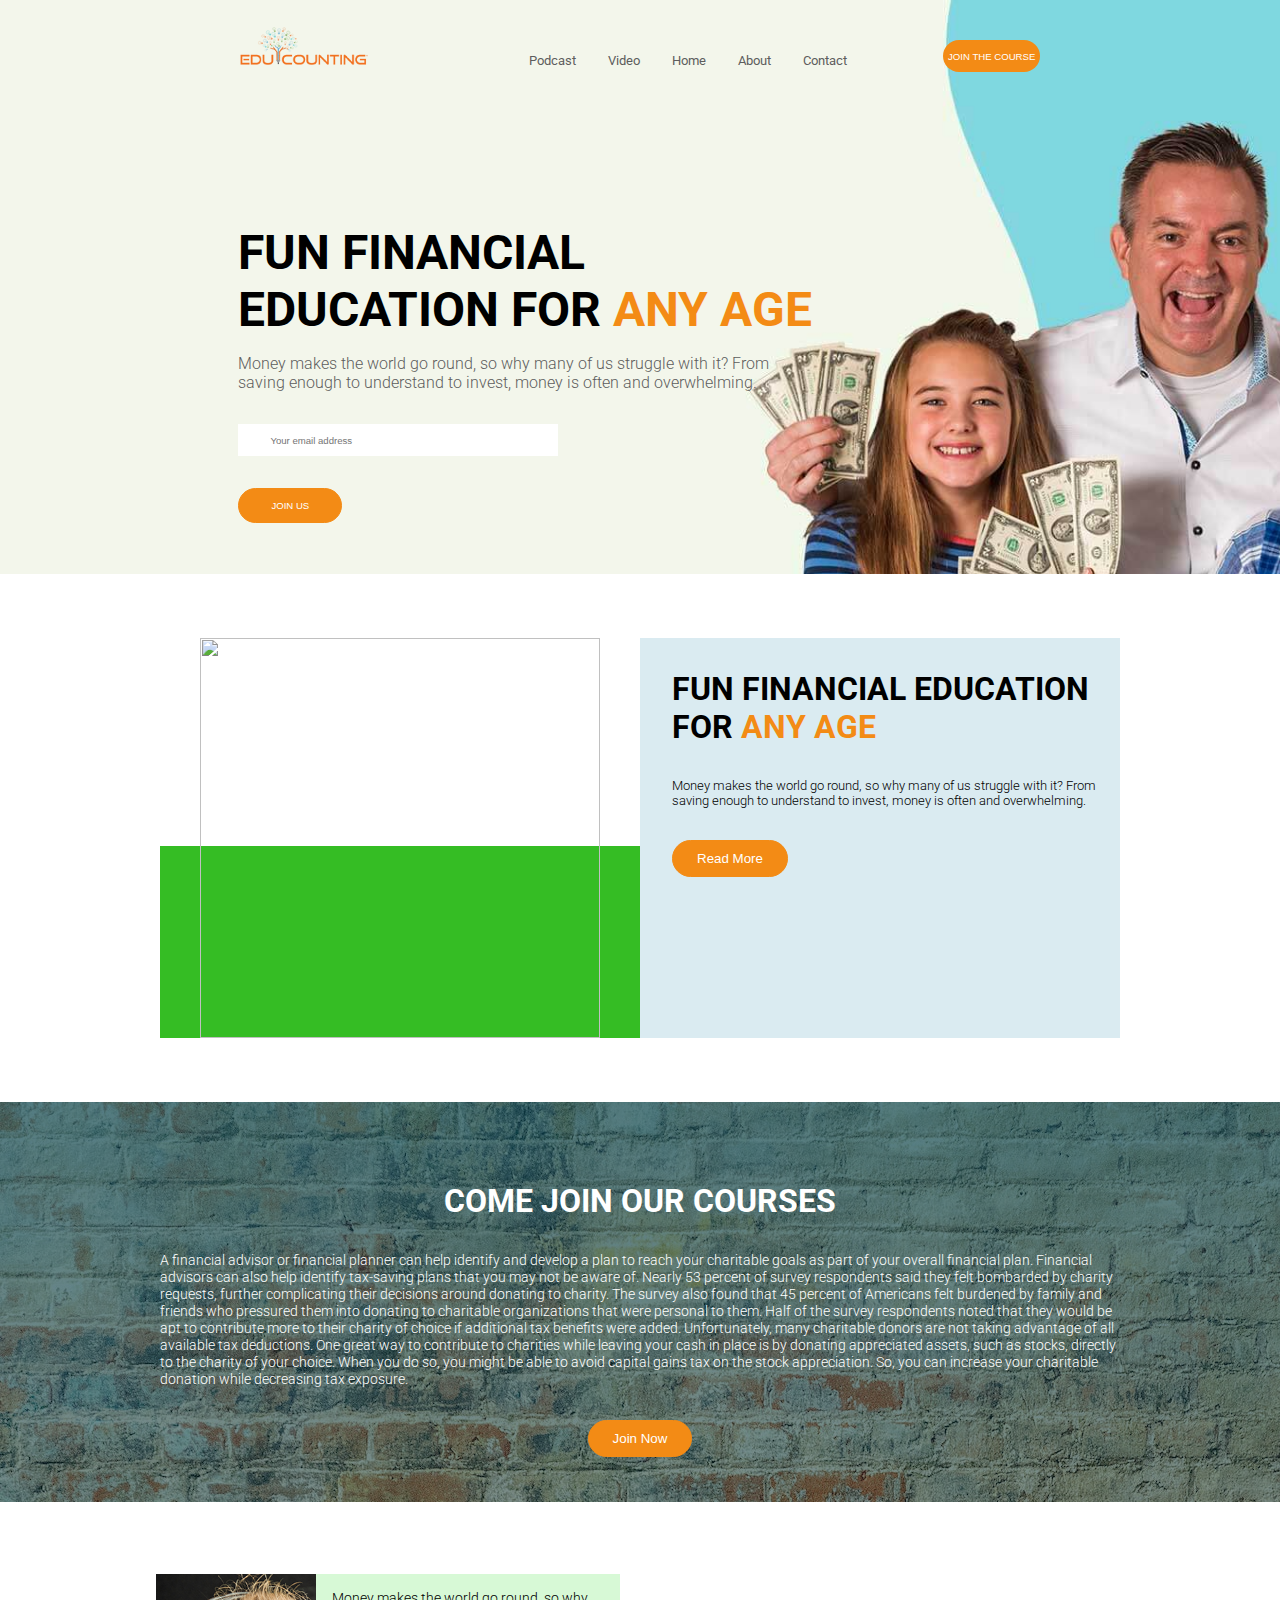
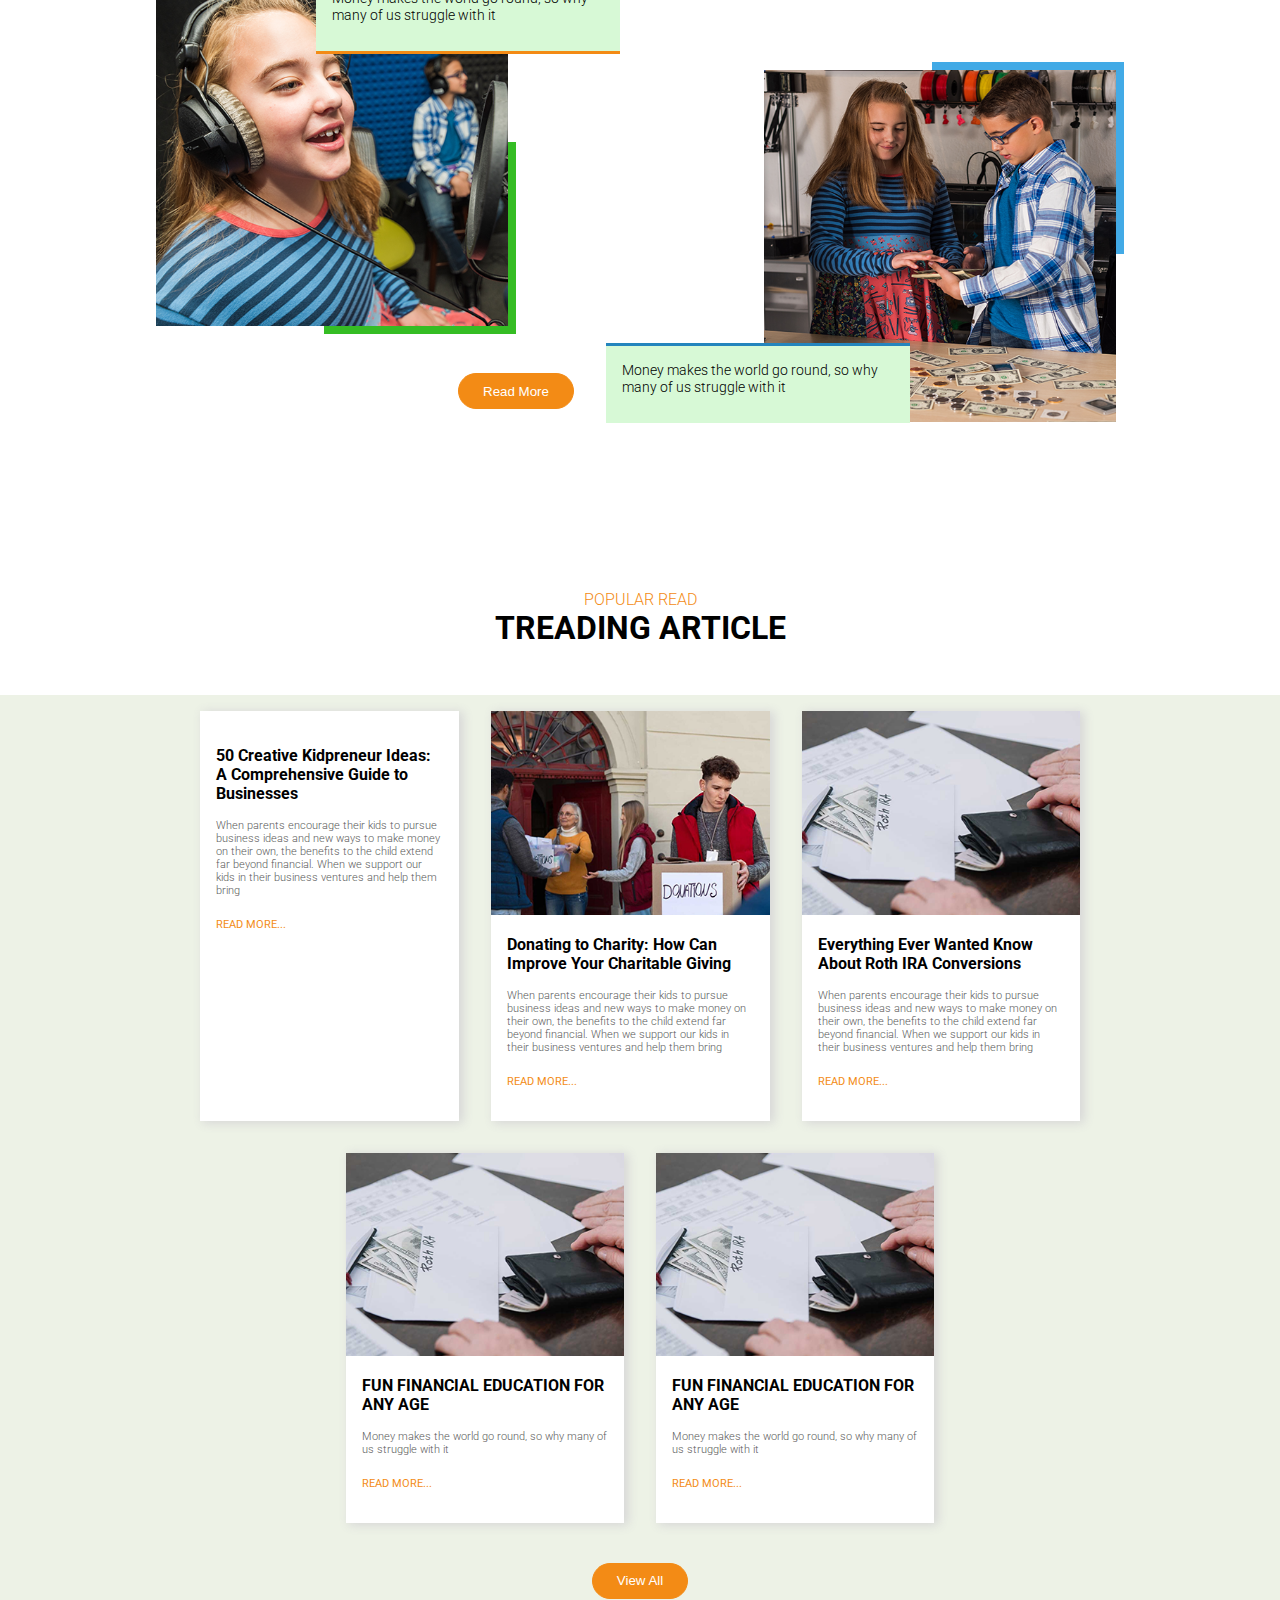
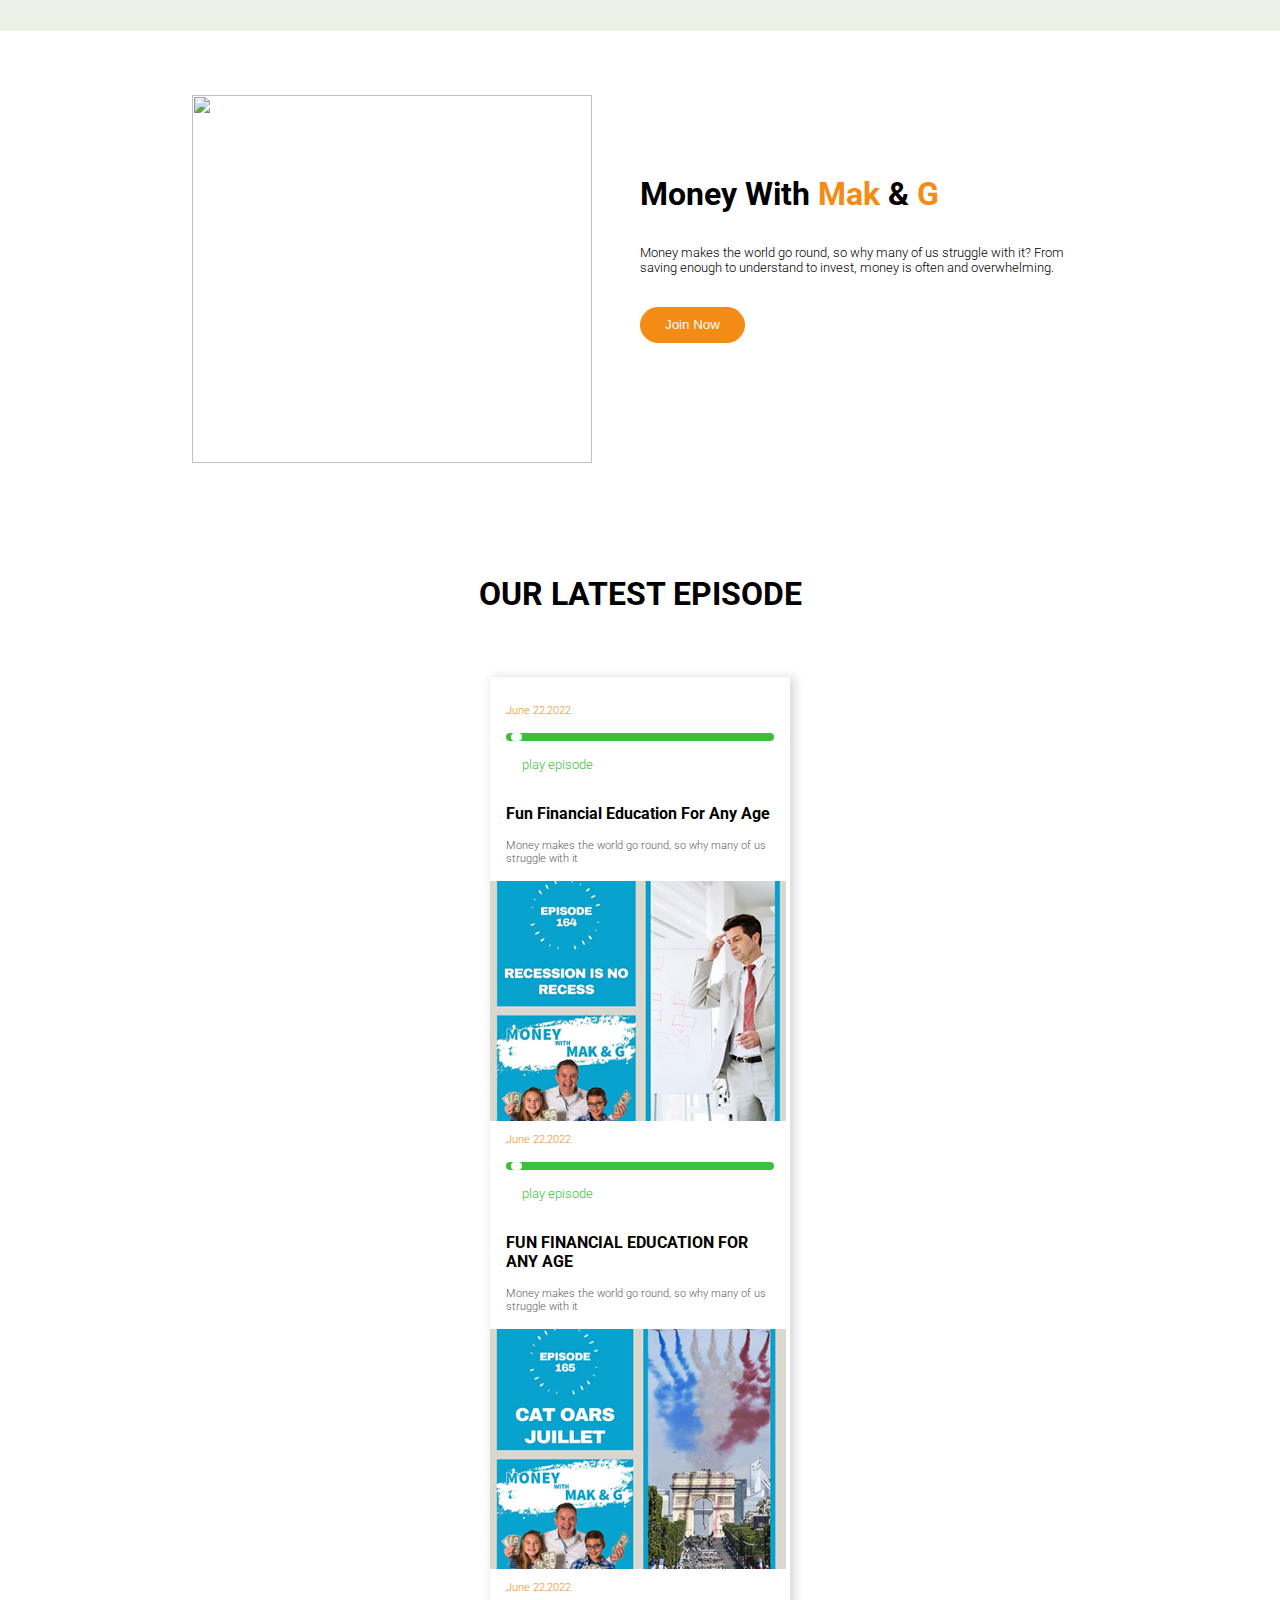
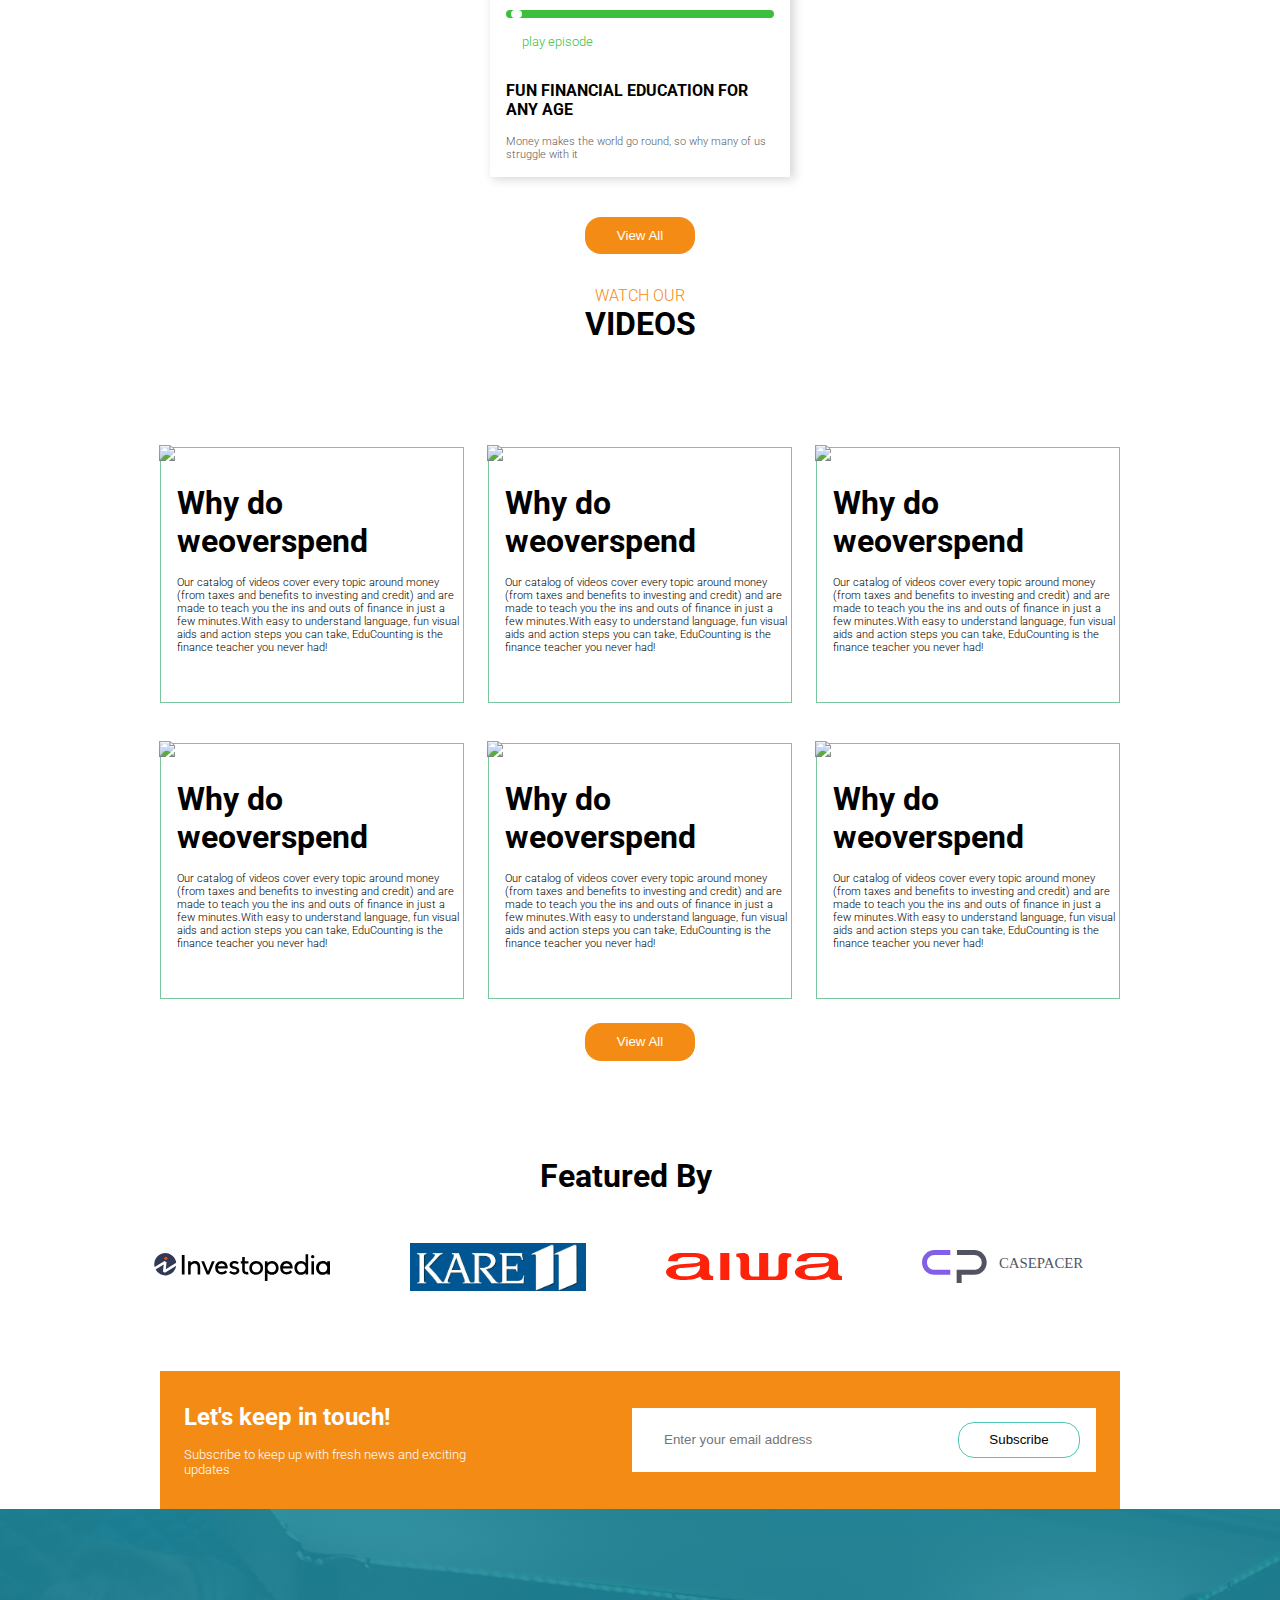
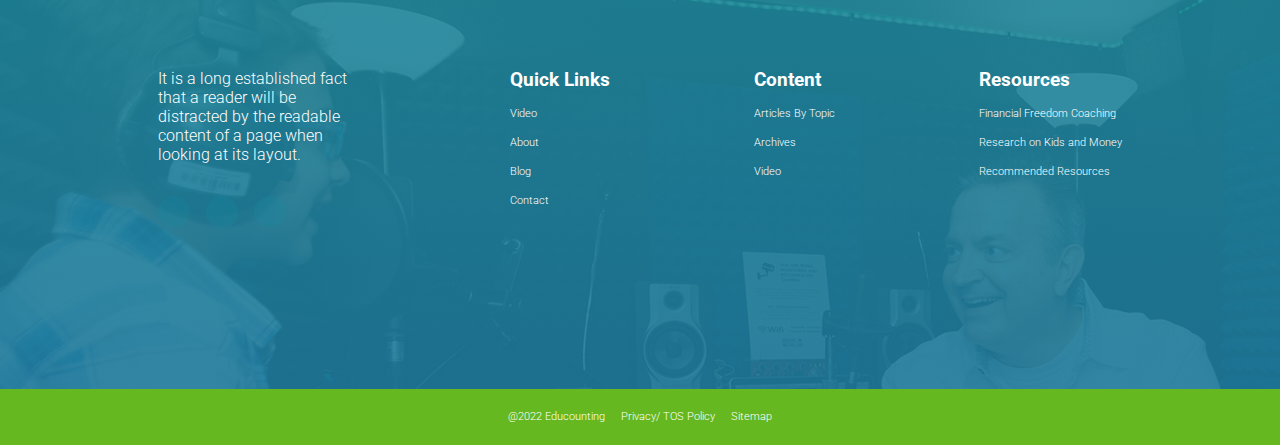
==== commit 7895b5f4: "Update index.html" ====
--- a/index.html
+++ b/index.html
@@ -150,10 +150,9 @@
 						<div class="section-4-card-container">
 							<div class="section-4-card-text">
 								<img src="images/section-4.jpg" alt="" />
-								<h4>FUN FINANCIAL EDUCATION FOR ANY AGE</h4>
+								<h4>50 Creative Kidpreneur Ideas: A Comprehensive Guide to Businesses</h4>
 								<p>
-									Money makes the world go round, so why many of us struggle with
-									it
+									When parents encourage their kids to pursue business ideas and new ways to make money on their own, the benefits to the child extend far beyond financial. When we support our kids in their business ventures and help them bring
 								</p>
 								<a href="#">Read More...</a>
 							</div>
@@ -161,10 +160,19 @@
 						<div class="section-4-card-container">
 							<div class="section-4-card-text">
 								<img src="images/blog-header-img.png" alt="" />
-								<h4>FUN FINANCIAL EDUCATION FOR ANY AGE</h4>
+								<h4>Donating to Charity: How Can Improve Your Charitable Giving</h4>
 								<p>
-									Money makes the world go round, so why many of us struggle with
-									it
+									When parents encourage their kids to pursue business ideas and new ways to make money on their own, the benefits to the child extend far beyond financial. When we support our kids in their business ventures and help them bring
+								</p>
+								<a href="#">Read More...</a>
+							</div>
+						</div>
+						<div class="section-4-card-container">
+							<div class="section-4-card-text">
+								<img src="images/Rectangle 15 copy 2.png" alt="" />
+								<h4>Everything Ever Wanted Know About Roth IRA Conversions</h4>
+								<p>
+									When parents encourage their kids to pursue business ideas and new ways to make money on their own, the benefits to the child extend far beyond financial. When we support our kids in their business ventures and help them bring
 								</p>
 								<a href="#">Read More...</a>
 							</div>
@@ -191,20 +199,9 @@
 								<a href="#">Read More...</a>
 							</div>
 						</div>
-						<div class="section-4-card-container">
-							<div class="section-4-card-text">
-								<img src="images/Rectangle 15 copy 2.png" alt="" />
-								<h4>FUN FINANCIAL EDUCATION FOR ANY AGE</h4>
-								<p>
-									Money makes the world go round, so why many of us struggle with
-									it
-								</p>
-								<a href="#">Read More...</a>
-							</div>
-						</div>
-					</div>
-					<a href="#"><button>View All</button></a>
-				</div>
+					</div>
+				</div>
+				<a href="#"><button>View All</button></a>
 			</div>
 		
 		</section>
@@ -256,8 +253,6 @@
 								it
 							</p>
 						</div>
-					</div>
-					<div class="section-6-card-container">
 						<div class="section-6-card-text">
 							<img src="images/Layer 40.png" alt="" />
 							<p class="p1">june 22,2022</p>
@@ -276,8 +271,6 @@
 								it
 							</p>
 						</div>
-					</div>
-					<div class="section-6-card-container">
 						<div class="section-6-card-text">
 							<img src="images/Layer 41.png" alt="" />
 							<p class="p1">june 22,2022</p>
@@ -312,113 +305,96 @@
 					<div class="video-section-card">
 						<div class="video-section_con">
 							<div class="thumbnail">
-								<a
-									href="https://www.youtube.com/watch?v=1fIBoImJECU&ab_channel=BayyinahInstitute"
-									><img src="images/video.jpg"
-								/></a>
-							</div>
-						</div>
-						<div class="video-section-card-body">
-							<h1 class="video-card-title">Why do weoverspend</h1>
-							<p class="video-card-text">
-								Some quick example text to build on the card title and make up
-								the bulk of the card's content.
-							</p>
-						</div>
-					</div>
-
-					<div class="video-section-card">
-						<div class="video-section_con">
-							<div class="thumbnail">
-								<a
-									data-fancybox="video-gallery"
-									href="https://www.youtube.com/watch?v=CxS3i4LJdAo"
-									><img src="images/video.jpg"
-								/></a>
-							</div>
-						</div>
-						<div class="video-section-card-body">
-							<h1 class="video-card-title">Why do weoverspend</h1>
-							<p class="video-card-text">
-								Some quick example text to build on the card title and make up
-								the bulk of the card's content.
-							</p>
-						</div>
-					</div>
-
-					<div class="video-section-card">
-						<div class="video-section_con">
-							<div class="thumbnail">
-								<a
-									data-fancybox="video-gallery"
-									href="https://www.youtube.com/watch?v=CxS3i4LJdAo"
-									><img src="images/video.jpg"
-								/></a>
-							</div>
-						</div>
-						<div class="video-section-card-body">
-							<h1 class="video-card-title">Why do weoverspend</h1>
-							<p class="video-card-text">
-								Some quick example text to build on the card title and make up
-								the bulk of the card's content.
-							</p>
-						</div>
-					</div>
-				</div>
-				<div class="section-7-all-card">
-					<div class="video-section-card">
-						<div class="video-section_con">
-							<div class="thumbnail">
-								<a
-									data-fancybox="video-gallery"
-									href="https://www.youtube.com/watch?v=CxS3i4LJdAo"
-									><img src="images/video.jpg"
-								/></a>
-							</div>
-						</div>
-						<div class="video-section-card-body">
-							<h1 class="video-card-title">Why do weoverspend</h1>
-							<p class="video-card-text">
-								Some quick example text to build on the card title and make up
-								the bulk of the card's content.
-							</p>
-						</div>
-					</div>
-
-					<div class="video-section-card">
-						<div class="video-section_con">
-							<div class="thumbnail">
-								<a
-									data-fancybox="video-gallery"
-									href="https://www.youtube.com/watch?v=CxS3i4LJdAo"
-									><img src="images/video.jpg"
-								/></a>
-							</div>
-						</div>
-						<div class="video-section-card-body">
-							<h1 class="video-card-title">Why do weoverspend</h1>
-							<p class="video-card-text">
-								Some quick example text to build on the card title and make up
-								the bulk of the card's content.
-							</p>
-						</div>
-					</div>
-
-					<div class="video-section-card">
-						<div class="video-section_con">
-							<div class="thumbnail">
-								<a
-									data-fancybox="video-gallery"
-									href="https://www.youtube.com/watch?v=CxS3i4LJdAo"
-									><img src="images/video.jpg"
-								/></a>
-							</div>
-						</div>
-						<div class="video-section-card-body">
-							<h1 class="video-card-title">Why do weoverspend</h1>
-							<p class="video-card-text">
-								Some quick example text to build on the card title and make up
-								the bulk of the card's content.
+								<a  href="https://www.youtube.com/watch?v=1fIBoImJECU&ab_channel=BayyinahInstitute"><img
+										src="images/video.jpg"></a>
+							</div>
+						</div>
+						<div class="video-section-card-body">
+							<h1 class="video-card-title">
+								Why do weoverspend
+							</h1>
+							<p class="video-card-text">
+								Our catalog of videos cover every topic around money (from taxes and benefits to investing and credit) and are made to teach you the ins and outs of finance in just a few minutes.With easy to understand language, fun visual aids and action steps you can take, EduCounting is the finance teacher you never had!
+							</p>
+						</div>
+					</div>
+					<div class="video-section-card">
+						<div class="video-section_con">
+							<div class="thumbnail">
+								<a  href="https://www.youtube.com/watch?v=1fIBoImJECU&ab_channel=BayyinahInstitute"><img
+										src="images/video.jpg"></a>
+							</div>
+						</div>
+						<div class="video-section-card-body">
+							<h1 class="video-card-title">
+								Why do weoverspend
+							</h1>
+							<p class="video-card-text">
+								Our catalog of videos cover every topic around money (from taxes and benefits to investing and credit) and are made to teach you the ins and outs of finance in just a few minutes.With easy to understand language, fun visual aids and action steps you can take, EduCounting is the finance teacher you never had!
+							</p>
+						</div>
+					</div>
+					<div class="video-section-card">
+						<div class="video-section_con">
+							<div class="thumbnail">
+								<a  href="https://www.youtube.com/watch?v=1fIBoImJECU&ab_channel=BayyinahInstitute"><img
+										src="images/video.jpg"></a>
+							</div>
+						</div>
+						<div class="video-section-card-body">
+							<h1 class="video-card-title">
+								Why do weoverspend
+							</h1>
+							<p class="video-card-text">
+								Our catalog of videos cover every topic around money (from taxes and benefits to investing and credit) and are made to teach you the ins and outs of finance in just a few minutes.With easy to understand language, fun visual aids and action steps you can take, EduCounting is the finance teacher you never had!
+							</p>
+						</div>
+					</div>
+					<div class="video-section-card">
+						<div class="video-section_con">
+							<div class="thumbnail">
+								<a  href="https://www.youtube.com/watch?v=1fIBoImJECU&ab_channel=BayyinahInstitute"><img
+										src="images/video.jpg"></a>
+							</div>
+						</div>
+						<div class="video-section-card-body">
+							<h1 class="video-card-title">
+								Why do weoverspend
+							</h1>
+							<p class="video-card-text">
+								Our catalog of videos cover every topic around money (from taxes and benefits to investing and credit) and are made to teach you the ins and outs of finance in just a few minutes.With easy to understand language, fun visual aids and action steps you can take, EduCounting is the finance teacher you never had!
+							</p>
+						</div>
+					</div>
+					<div class="video-section-card">
+						<div class="video-section_con">
+							<div class="thumbnail">
+								<a  href="https://www.youtube.com/watch?v=1fIBoImJECU&ab_channel=BayyinahInstitute"><img
+										src="images/video.jpg"></a>
+							</div>
+						</div>
+						<div class="video-section-card-body">
+							<h1 class="video-card-title">
+								Why do weoverspend
+							</h1>
+							<p class="video-card-text">
+								Our catalog of videos cover every topic around money (from taxes and benefits to investing and credit) and are made to teach you the ins and outs of finance in just a few minutes.With easy to understand language, fun visual aids and action steps you can take, EduCounting is the finance teacher you never had!
+							</p>
+						</div>
+					</div>
+					<div class="video-section-card">
+						<div class="video-section_con">
+							<div class="thumbnail">
+								<a  href="https://www.youtube.com/watch?v=1fIBoImJECU&ab_channel=BayyinahInstitute"><img
+										src="images/video.jpg"></a>
+							</div>
+						</div>
+						<div class="video-section-card-body">
+							<h1 class="video-card-title">
+								Why do weoverspend
+							</h1>
+							<p class="video-card-text">
+								Our catalog of videos cover every topic around money (from taxes and benefits to investing and credit) and are made to teach you the ins and outs of finance in just a few minutes.With easy to understand language, fun visual aids and action steps you can take, EduCounting is the finance teacher you never had!
 							</p>
 						</div>
 					</div>
--- a/css/style.css
+++ b/css/style.css
@@ -17,7 +17,7 @@
 }
 
 .header-main {
-	max-width: 91.875rem;
+	max-width: 100%;
 	background-image: url(../images/Banner-img.jpg);
 	background-repeat: no-repeat;
 	background-size: cover;
@@ -127,8 +127,8 @@
 .header {
 	margin-top: 8rem;
 	margin-left: 14.9rem;
-	height: 29rem;
-	width: 36rem;
+	max-height: 29rem;
+	max-width: 36rem;
 	display: flex;
 	flex-direction: column;
 	align-items: flex-start;
@@ -196,7 +196,7 @@
 /*------------------------------------------- Section 1-------------------------------- */
 
 .section-1 {
-	max-width: 91.875rem;
+	max-width: 100%;
 	display: flex;
 	flex-direction: row;
 	justify-content: center;
@@ -274,7 +274,7 @@
 /*------------------------------------------- Section 2-------------------------------- */
 
 .section-2 {
-	max-width: 91.875rem;
+	max-width: 100%;
 	background: linear-gradient(rgba(16, 72, 83, 0.716),
 			rgba(3, 38, 39, 0.526)),
 		url(../images/section-2.jpg);
@@ -333,7 +333,7 @@
 /*------------------------------------------- Section 3 -------------------------------- */
 
 .section-3 {
-	max-width: 91.875rem;
+	max-width: 100%;
 	display: flex;
 	flex-direction: row;
 	justify-content: center;
@@ -458,7 +458,7 @@
 
 /*------------------------------------------- Section 4-------------------------------- */
 .section-4 {
-	max-width: 91.875rem;
+	max-width: 100%;
 	display: flex;
 	flex-direction: column;
 	justify-content: center;
@@ -478,7 +478,8 @@
 	font-size: 2rem;
 	text-transform: uppercase;
 }
-.sec-4-main-container{
+
+.sec-4-main-container {
 	background: #edf2e6;
 	margin-top: 3rem;
 	display: flex;
@@ -497,12 +498,12 @@
 	justify-content: center;
 	align-items: center;
 }
+
 .section-4-all-card {
 	display: flex;
 	flex-direction: row;
 	flex-wrap: wrap;
 	justify-content: center;
-	align-items: center;
 }
 
 .section-4-card-container {
@@ -559,7 +560,7 @@
 	font-size: .7rem;
 }
 
-.section-4-card-main-container a button {
+.sec-4-main-container a button {
 	padding: 0.6rem 1.5rem;
 	border-radius: 1.5rem;
 	background-color: #f38b15;
@@ -570,9 +571,9 @@
 	cursor: pointer;
 	margin-top: 1.5rem;
 	margin-bottom: 2rem;
-  }
-
-.section-4-card-main-container a button:hover {
+}
+
+.sec-4-main-container a button:hover {
 	padding: 0.6rem 1.5rem;
 	color: #f38b15;
 	background-color: transparent;
@@ -589,7 +590,7 @@
 
 /*------------------------------------------- Section 5-------------------------------- */
 .section-5 {
-	max-width: 91.875rem;
+	max-width: 100%;
 	display: flex;
 	flex-direction: column;
 	justify-content: center;
@@ -659,7 +660,7 @@
 
 /*-------------------------------------------Podcast Section 6-------------------------------- */
 .audio-section {
-	max-width: 91.875rem;
+	max-width: 100%;
 	display: flex;
 	flex-direction: column;
 	justify-content: center;
@@ -685,7 +686,8 @@
 	flex-direction: column;
 	justify-content: center;
 	align-items: center;
-	height: 35rem;
+	height: auto;
+	width: 91.875rem;
 }
 
 .section-6-card-container {
@@ -701,14 +703,14 @@
 }
 
 .section-6-card-text {
-	height: 29rem;
-	width: 18.7rem;
+	max-height: 29rem;
+	max-width: 18.7rem;
 
 }
 
 .section-6-card-text img {
-	height: 15rem;
-	width: 18.7rem;
+	max-height: 15rem;
+	max-width: 18.7rem;
 }
 
 .section-6-card-text h4 {
@@ -751,9 +753,8 @@
 .section-6-all-card {
 	display: flex;
 	flex-direction: row;
-	justify-content: center;
-	align-items: center;
-	width: 90rem;
+	justify-content: space-between;
+	max-width: 60rem;
 }
 
 .section-6-card-text a {
@@ -806,7 +807,7 @@
 /*------------------------------------------- Video Section-------------------------------- */
 
 .video-section {
-	max-width: 91.875rem;
+	max-width: 100%;
 	display: flex;
 	flex-direction: column;
 	justify-content: center;
@@ -827,14 +828,14 @@
 }
 
 .section-7-card-main-container {
-	margin-top: 14rem;
-	margin-bottom: 20rem;
+	margin-top: 4rem;
+	margin-bottom: 6rem;
 	display: flex;
 	flex-direction: column;
 	justify-content: center;
 	align-items: center;
-	height: 25rem;
-	width: 23rem;
+	/* max-height: 25rem;
+	max-width: 23rem; */
 }
 
 .section-7-card-text h4 {
@@ -865,7 +866,7 @@
 }
 
 .thumbnail a img {
-	width: 18.9rem;
+	max-width: 18.9rem;
 	position: relative;
 	bottom: .2rem;
 }
@@ -873,19 +874,21 @@
 .video-section_con {
 	position: relative;
 	right: .1rem;
-	width: 18.7rem;
+	max-width: 19rem;
 }
 
 .section-7-all-card {
 	display: flex;
 	flex-direction: row;
-	justify-content: center;
+	justify-content: space-between;
 	align-items: center;
-	width: 20rem;
-	gap: 2rem;
+	flex-wrap: wrap;
+	max-width: 60rem;
 }
 
 .video-section-card {
+	max-width: 19rem;
+	flex-basis: 35%;
 	display: flex;
 	flex-direction: column;
 	justify-content: center;
@@ -921,7 +924,7 @@
 /*------------------------------------------- Featured Section -------------------------------- */
 
 .section-8 {
-	max-width: 91.875rem;
+	max-width: 100%;
 	display: flex;
 	flex-direction: column;
 	justify-content: center;
@@ -964,14 +967,12 @@
 /*------------------------------------------- Search Bar Section-------------------------------- */
 
 .section-9 {
-	max-width: 91.875rem;
-	background: #f38b15;
+	max-width: 100%;
 	display: flex;
 	flex-direction: row;
 	justify-content: center;
 	align-items: center;
-	margin-left: 15rem;
-	margin-right: 16.8rem;
+	
 
 }
 
@@ -980,15 +981,15 @@
 	flex-direction: row;
 	justify-content: center;
 	align-items: center;
-	width: 60.06rem;
-
-}
+	width: 60rem;
+	background: #f38b15;
+  }
 
 .text-section-9 {
-
-	height: 6rem;
+	max-height: 6rem;
 	margin-top: 2rem;
 	margin-left: 1.5rem;
+	margin-bottom: 2rem;
 }
 
 .text-section-9 h2 {
@@ -1003,8 +1004,8 @@
 
 .section-9-input input {
 	width: 29rem;
-	height: 4rem;
-	padding-left: 2rem;
+	max-height: 4rem;
+	padding: 2rem 2rem;
 	outline: none;
 	border: none;
 }
@@ -1043,7 +1044,7 @@
 /* -----------------------Footer section --------------------------------- */
 
 footer {
-	max-width: 91.875rem;
+	max-width: 100%;
 	color: rgb(255, 255, 255);
 }
 
@@ -1222,13 +1223,12 @@
 	}
 
 	body {
-		/* max-width: 46.9rem; */
 		overflow-x: hidden;
 		font-family: 'Roboto', sans-serif;
 	}
 
 	.header-main {
-		max-width: 46.9rem;
+		max-width: 100%;
 		background-color: #edf2e6;
 		display: flex;
 		flex-direction: column;
@@ -1257,14 +1257,6 @@
 
 	.nav-content ul {
 		display: none;
-		/* width: 100%;
-		display: block;
-		background:#edf2e6 ;
-		position: absolute;
-		top: 35px;
-		right: 0;
-		z-index: 6;
-		padding:0; */
 	}
 
 	.nav-content ul li {
@@ -1307,8 +1299,6 @@
 
 	.menupng a {
 		display: none;
-		/* display: block;
-		font-size: 2rem; */
 	}
 
 	#nav-items {
@@ -1355,6 +1345,7 @@
 	.social-m-icon {
 		margin-left: 0;
 		padding-bottom: 2rem;
+		margin-top: 2rem;
 	}
 
 
@@ -1362,7 +1353,7 @@
 	/*------------------------------------------- section 1 start-------------------------------- */
 
 	.section-1 {
-		max-width: 46.9rem;
+		max-width: 100%;
 		display: flex;
 		flex-direction: column;
 		justify-content: center;
@@ -1392,431 +1383,479 @@
 		border: .1rem #f38b15 solid;
 		font-size: .7rem;
 	}
+
 	/*------------------------------------------- section 1 end-------------------------------- */
-/*------------------------------------------- section 2 start-------------------------------- */
-.section-2 {
-	background: linear-gradient(rgba(16, 72, 83, 0.716), rgba(3, 38, 39, 0.526)), url(../images/section-2.jpg);
-	background-repeat: repeat, repeat;
-	max-width: 46.9rem;
-	background-repeat: no-repeat;
-	margin-bottom: 5rem;
-	display: flex;
-	flex-direction: column;
-	justify-content: center;
-	align-items: center;
-	margin-bottom: 4rem;
-}
-
-.section-2 p {
-	color: white;
-	font-size: 0.8rem;
-	margin-left: 5rem;
-	margin-right: 5rem;
-}
-
-.section-2-container a button {
-	border-radius: 1rem;
-	margin-top: 2rem;
-	margin-bottom: 5rem;
-	font-size: .7rem;
-	padding: 0.5rem .9rem;
-	border-radius: 1.5rem;
-	background-color: #f38b15;
-	color: white;
-	transition: all 300ms linear;
-	cursor: pointer;
-	border: .1rem #f38b15 solid;
-}
-
-
-/*------------------------------------------- section 2 end-------------------------------- */
-
-
-
-/*------------------------------------------- section 3 start-------------------------------- */
-
-.section-3 {
-	max-width: 46.9rem;
-	display: flex;
-	flex-direction: row;
-	justify-content: center;
-	align-items: center;
-}
-
-.section-3-container-1 {
-	margin-right: .5rem;
-	max-height: 24rem;
-	max-width: 19rem;
-}
-
-.section-3-container-2 {
-	margin-right: .5rem;
-	max-height: 24rem;
-	max-width: 19rem;
-}
-
-.section-3-ptag-1 {
-	height: 3rem;
-	width: 17rem;
-	padding: 0.4rem;
-	background-color: rgb(215, 249, 214);
-	position: relative;
-	bottom: 22.3rem;
-	left: 8rem;
-	border-left: 0;
-	border-right: 0;
-	border-top: 0;
-	border-bottom: 0.2rem #f38b15 solid;
-}
-
-.section-3-ptag-2 {
-	height: 4rem;
-	width: 17rem;
-	padding: 1rem;
-	background-color: rgb(215, 249, 214);
-	position: relative;
-	bottom: 5.7rem;
-	right: 15rem;
-	border-left: 0;
-	border-right: 0;
-	border-bottom: 0;
-	border-top: 0.2rem #2485bd solid;
-}
-
-.section-3-box1 {
-	position: relative;
-	top: 4.6rem;
-	left: 5.6rem;
-	background-color: #35bd24;
-}
-
-.section-3-box2 {
-	position: relative;
-	left: 6rem;
-	top: 10rem;
-	background-color: #42aae6;
-	z-index: -1;
-}
-
-.section-3-img-container-1 img {
-	height: 13rem;
-	width: 15rem;
-	position: relative;
-	left: 2rem;
-	bottom: 9rem;
-}
-
-.section-3-img-container-2 img {
-	height: 13rem;
-	width: 15rem;
-	position: relative;
-	bottom: 1.5rem;
-	left: 2.5rem;
-}
-
-.section-3-main-tag {
-	display: flex;
-	flex-direction: row;
-	justify-content: center;
-	align-items: center;
-	height: 4rem;
-	width: 26rem;
-}
-
-.section-3-main-tag a button {
-	padding: 0.5rem 1rem;
-	border-radius: 1.5rem;
-	background-color: #f38b15;
-	color: white;
-	transition: all 300ms linear;
-	cursor: pointer;
-	border: .1rem #f38b15 solid;
-	margin-top: 2rem;
-	position: relative;
-	bottom: 6.8rem;
-	right: 16rem;
-	font-size: .7rem;
-	width: 7rem;
-}
-
-/*------------------------------------------- section 3 end-------------------------------- */
-
-/*------------------------------------------- section 4 start-------------------------------- */
-
-.section-4-card-main-container {
-	background: #edf2e6;
-	margin-top: 3rem;
-	display: flex;
-	flex-direction: column;
-	justify-content: center;
-	align-items: center;
-	height: auto;
-  }
-  .section-4-card-main-container a button {
-	padding: 0.6rem 1.5rem;
-	border-radius: 1.5rem;
-	background-color: #f38b15;
-	color: white;
-	transition: all 300ms linear;
-	cursor: pointer;
-	border: .1rem #f38b15 solid;
-	cursor: pointer;
-	margin-top: 1.5rem;
-	margin-bottom: 3rem;
-  }
-.section-4-all-card {
-	display: flex;
-	justify-content: center;
-	align-items: center;
-	width: 90rem;
-	flex-direction: column;
-  }
-  .section-4-card-container {
-	height: 30rem;
-	width: 26.7rem;
-	margin: 1rem 1rem;
-	background-color: white;
-	box-shadow: .2rem .1rem .6rem .1rem #d7d7d7;
-	transition: all 500ms linear;
-	cursor: pointer;
-  }
-  .section-4-card-text img {
-	height: 20rem;
-	width: 26.7rem;
-  }
-  .section-4-card-text {
-	height: 30rem;
-	width: 26.7rem;
-  }
-/*------------------------------------------- section 4 end-------------------------------- */
-
-
-/*------------------------------------------- section 5 start-------------------------------- */
-
-.section-5-main_container {
-	display: flex;
-	flex-direction: column;
-	justify-content: center;
-	align-items: flex-start;
-  }
-
-  .section-5-img-container img {
-	height: 23rem;
-	width: 26.7rem;
-  }
-
-  .section-5-text-container {
-	height: 14rem;
-	width: 26.7rem;
-	margin-left: 0;
-	display: flex;
-	flex-direction: column;
-	justify-content: center;
-	align-items: center;
-  }
-  .section-5-text-container div h2 {
-	font-size: 2rem;
-	margin-left: 0;
-	margin-top: 0;
-  }
-  .section-5-text-container div p {
-	font-size: .8rem;
-	margin-left: 0;
-	margin-top: 1rem;
-  }
-  .section-5-text-container a button {
-	margin-top: 3rem;
-	margin-left: 0;
-  }
-
-/*------------------------------------------- section 5 end-------------------------------- */
-
-/*------------------------------------------- Podcast section start-------------------------------- */
-.section-6-card-main-container {
-	margin-top: 3rem;
-	display: flex;
-	flex-direction: column;
-	justify-content: center;
-	align-items: center;
-	height: auto;
-  }
-  .section-6-all-card {
-	display: flex;
-	flex-direction: column;
-	justify-content: center;
-	align-items: center;
-  }
-  .section-6-card-text img {
-	height: 18rem;
-	width: 26.7rem;
-  }
-  .section-6-card-text {
-	height: 30rem;
-	width: 26.7rem;
-  }
-  .section-6-card-main-container a button {
-	margin-bottom: 6rem;
-	margin-top: 2.5rem;
-  }
-
-/*------------------------------------------- Podcast section end-------------------------------- */
-
-/*------------------------------------------- Video section start-------------------------------- */
-
-.video-section_con {
-	width: 26.7rem;
-  }
-  .thumbnail a img {
-	width: 26.8rem;
-	position: relative;
-	bottom: .2rem;
-	left: .1rem;
-  }
-  .section-7-all-card {
-	display: flex;
-	flex-direction: column;
-	justify-content: center;
-	align-items: center;
-	width: 20rem;
-	gap: 2rem;
-  }
-  .section-7-card-main-container {
-	margin-top: 2rem;
-	margin-bottom: 2rem;
-	display: flex;
-	flex-direction: column;
-	justify-content: center;
-	align-items: center;
-	height: auto;
-  }
-/*------------------------------------------- Video section end-------------------------------- */
-
-
-/*-------------------------------------------section 8 start-------------------------------- */
-.section-8 {
-	max-width: 91.875rem;
-	display: flex;
-	flex-direction: column;
-	justify-content: center;
-	align-items: center;
-	padding-bottom: 5rem;
-	margin-left: 0;
-	margin-right: 0;
-	box-sizing: border-box;
-  }
-  .section-8 h1 {
-	max-width: 20rem;
-	font-size: 2rem;
-  }
-  .logo-container {
-	display: flex;
-	flex-direction: row;
-	justify-content: center;
-	align-items: center;
-	margin-top: 2rem;
-	gap: 2rem;
-	max-width: 26.7rem;
-  }
-  .logo-container img {
-	width: 5rem;
-	transition: all 500ms linear;
-	cursor: pointer;
-  }
-/*-------------------------------------------section 8 end-------------------------------- */
-
-
-
-/*-------------------------------------------section 9 start-------------------------------- */
-.text-section-9 {
-	height: 6rem;
-	margin-left: 0.5rem;
-	width: 15rem;
-  }
-  .section-9 {
-	max-width: 47rem;
-	background: #f38b15;
-	display: flex;
-	flex-direction: row;
-	justify-content: center;
-	align-items: center;
-	margin-left: 0;
-	margin-right: 0;
-  }
-  .section-9-main-container {
-	display: flex;
-	flex-direction: column;
-	justify-content: center;
-	align-items: center;
-	max-width: 43rem;
-}
-  .section-9-input {
-	display: flex;
-	flex-direction: row;
-	justify-content: center;
-	align-items: center;
-	margin-right: 0;
-  }
-  .section-9-input input {
-	font-size: .6rem;
-	width: 17rem;
-	height: 3rem;
-	padding-left: 2rem;
-	outline: none;
-	border: none;
-	margin-right: 5.5rem;
-  }
-
-  .s-btn {
-	color: #010101;
-	background-color: transparent;
-	border: 0.1rem #4dc8b6 solid;
-	border-radius: 1rem;
-	cursor: pointer;
-	position: relative;
-	left: 16rem;
-	width: 6rem;
-	height: 2rem;
-	font-size: 0.5rem;
-  }
-/*-------------------------------------------section 9 end-------------------------------- */
-
-
-/*-------------------------------------------Footer section start-------------------------------- */
-footer {
-	max-width: 47rem;
-	color: rgb(255, 255, 255);
-  }
-.footer_container {
-	display: flex;
-	flex-direction: row;
-	justify-content: center;
-	align-items: flex-start;
-	gap: 9rem;
-	padding-top: 5rem;
-	height: 18rem;
-  }
-  .footer_sec-2{
-	display: none;
-}
-.footer_sec-4{
-	margin-top: 0;
-
-}
-.footer-logo {
-	display: flex;
-	flex-direction: column;
-	justify-content: center;
-	align-items: flex-start;
-	width: 13rem;
-	margin-top: 0;
-  }
-  .footer_sec-3 {
-	margin-top: 0;
-  }
-  .privacy-sec {
-	max-width: 47rem;
-  }
-/*-------------------------------------------Footer section end-------------------------------- */
+	/*------------------------------------------- section 2 start-------------------------------- */
+	.section-2 {
+		max-width: 100%;
+		background: linear-gradient(rgba(16, 72, 83, 0.716), rgba(3, 38, 39, 0.526)), url(../images/section-2.jpg);
+		background-repeat: repeat, repeat;
+		background-repeat: no-repeat;
+		margin-bottom: 5rem;
+		display: flex;
+		flex-direction: column;
+		justify-content: center;
+		align-items: center;
+		margin-bottom: 4rem;
+	}
+
+	.section-2 p {
+		color: white;
+		font-size: 0.8rem;
+		margin-left: 5rem;
+		margin-right: 5rem;
+	}
+
+	.section-2-container a button {
+		border-radius: 1rem;
+		margin-top: 2rem;
+		margin-bottom: 5rem;
+		font-size: .7rem;
+		padding: 0.5rem .9rem;
+		border-radius: 1.5rem;
+		background-color: #f38b15;
+		color: white;
+		transition: all 300ms linear;
+		cursor: pointer;
+		border: .1rem #f38b15 solid;
+	}
+
+
+	/*------------------------------------------- section 2 end-------------------------------- */
+
+
+
+	/*------------------------------------------- section 3 start-------------------------------- */
+
+	.section-3 {
+		max-width: 100%;
+		display: flex;
+		flex-direction: row;
+		justify-content: center;
+		align-items: center;
+	}
+
+	.section-3-container-1 {
+		margin-right: .5rem;
+		max-height: 24rem;
+		max-width: 19rem;
+	}
+
+	.section-3-container-2 {
+		margin-right: .5rem;
+		max-height: 24rem;
+		max-width: 19rem;
+	}
+
+	.section-3-ptag-1 {
+		height: 3rem;
+		width: 17rem;
+		padding: 0.4rem;
+		background-color: rgb(215, 249, 214);
+		position: relative;
+		bottom: 22.3rem;
+		left: 8rem;
+		border-left: 0;
+		border-right: 0;
+		border-top: 0;
+		border-bottom: 0.2rem #f38b15 solid;
+	}
+
+	.section-3-ptag-2 {
+		height: 4rem;
+		width: 17rem;
+		padding: 1rem;
+		background-color: rgb(215, 249, 214);
+		position: relative;
+		bottom: 5.7rem;
+		right: 15rem;
+		border-left: 0;
+		border-right: 0;
+		border-bottom: 0;
+		border-top: 0.2rem #2485bd solid;
+	}
+
+	.section-3-box1 {
+		position: relative;
+		top: 4.6rem;
+		left: 5.6rem;
+		background-color: #35bd24;
+	}
+
+	.section-3-box2 {
+		position: relative;
+		left: 6rem;
+		top: 10rem;
+		background-color: #42aae6;
+		z-index: -1;
+	}
+
+	.section-3-img-container-1 img {
+		height: 13rem;
+		width: 15rem;
+		position: relative;
+		left: 2rem;
+		bottom: 9rem;
+	}
+
+	.section-3-img-container-2 img {
+		height: 13rem;
+		width: 15rem;
+		position: relative;
+		bottom: 1.5rem;
+		left: 2.5rem;
+	}
+
+	.section-3-main-tag {
+		display: flex;
+		flex-direction: row;
+		justify-content: center;
+		align-items: center;
+		height: 4rem;
+		width: 26rem;
+	}
+
+	.section-3-main-tag a button {
+		padding: 0.5rem 1rem;
+		border-radius: 1.5rem;
+		background-color: #f38b15;
+		color: white;
+		transition: all 300ms linear;
+		cursor: pointer;
+		border: .1rem #f38b15 solid;
+		margin-top: 2rem;
+		position: relative;
+		bottom: 6.8rem;
+		right: 16rem;
+		font-size: .7rem;
+		width: 7rem;
+	}
+
+	/*------------------------------------------- section 3 end-------------------------------- */
+
+	/*------------------------------------------- section 4 start-------------------------------- */
+
+	.section-4-card-main-container {
+		background: #edf2e6;
+		margin-top: 3rem;
+		display: flex;
+		flex-direction: column;
+		justify-content: center;
+		align-items: center;
+		height: auto;
+	}
+
+	.section-4-card-main-container a button {
+		padding: 0.6rem 1.5rem;
+		border-radius: 1.5rem;
+		background-color: #f38b15;
+		color: white;
+		transition: all 300ms linear;
+		cursor: pointer;
+		border: .1rem #f38b15 solid;
+		cursor: pointer;
+		margin-top: 1.5rem;
+		margin-bottom: 3rem;
+	}
+
+	.section-4-all-card {
+		max-width: 23.6rem;
+		display: flex;
+		justify-content: center;
+		align-items: center;
+		flex-direction: column;
+	}
+
+	.section-4-card-container {
+		max-height: 100%;
+		max-width: 23.6rem;
+		margin: 1rem 0;
+		background-color: white;
+		box-shadow: .2rem .1rem .6rem .1rem #d7d7d7;
+		transition: all 500ms linear;
+		cursor: pointer;
+	}
+
+	.section-4-card-text img {
+		max-height: 100vh;
+		max-width: 23.6rem;
+	}
+
+	.section-4-card-text {
+		max-height: 100%;
+		max-width: 23.6rem;
+	  }
+	.section-4-card-text h4 {
+		margin: 1rem 1rem;
+		max-width: 23.6rem;
+	  }
+	  .section-4-card-text p {
+		margin: 1rem;
+		color: #5d5d5d;
+		font-size: .7rem;
+		max-width: 25.7rem;
+	  }
+	/*------------------------------------------- section 4 end-------------------------------- */
+
+
+	/*------------------------------------------- section 5 start-------------------------------- */
+
+	.section-5-main_container {
+		display: flex;
+		flex-direction: column;
+		justify-content: center;
+		align-items: flex-start;
+	}
+
+	.section-5-img-container img {
+		height: 23rem;
+		width: 26.7rem;
+	}
+
+	.section-5-text-container {
+		height: 14rem;
+		width: 26.7rem;
+		margin-left: 0;
+		display: flex;
+		flex-direction: column;
+		justify-content: center;
+		align-items: center;
+	}
+
+	.section-5-text-container div h2 {
+		font-size: 2rem;
+		margin-left: 0;
+		margin-top: 0;
+	}
+
+	.section-5-text-container div p {
+		font-size: .8rem;
+		margin-left: 0;
+		margin-top: 1rem;
+	}
+
+	.section-5-text-container a button {
+		margin-top: 3rem;
+		margin-left: 0;
+	}
+
+	/*------------------------------------------- section 5 end-------------------------------- */
+
+	/*------------------------------------------- Podcast section start-------------------------------- */
+	.section-6-card-main-container {
+		margin-top: 3rem;
+		display: flex;
+		flex-direction: column;
+		justify-content: center;
+		align-items: center;
+		height: auto;
+	}
+
+	.section-6-all-card {
+		display: flex;
+		flex-direction: column;
+		justify-content: center;
+		align-items: center;
+	}
+
+	.section-6-card-text img {
+		max-height: 100vh;
+		max-width: 23.6rem;
+	}
+
+	.section-6-card-text {
+		max-height: 100vh;
+		max-width: 23.6rem;
+	}
+
+	.section-6-card-main-container a button {
+		margin-bottom: 6rem;
+		margin-top: 2.5rem;
+	}
+
+	/*------------------------------------------- Podcast section end-------------------------------- */
+
+	/*------------------------------------------- Video section start-------------------------------- */
+
+	.video-section_con {
+		max-width: 100%;
+	}
+
+	.thumbnail a img {
+		max-width: 23.6rem;
+		position: relative;
+		bottom: .2rem;
+		left: .1rem;
+	}
+
+	.section-7-card-main-container {
+		margin-top: 2rem;
+		margin-bottom: 2rem;
+		display: flex;
+		flex-direction: column;
+		justify-content: center;
+		align-items: center;
+		height: auto;
+	}
+	.section-7-all-card {
+		display: flex;
+		flex-direction: row;
+		justify-content: center;
+		align-items: center;
+		height: auto;
+		max-width: 23.6rem;
+	}
+	.video-section-card{
+		max-width: 23.6rem;
+		flex-basis: 55%;
+	}
+
+	/*------------------------------------------- Video section end-------------------------------- */
+
+
+	/*-------------------------------------------section 8 start-------------------------------- */
+	.section-8 {
+		max-width: 100%;
+		display: flex;
+		flex-direction: column;
+		justify-content: center;
+		align-items: center;
+		padding-bottom: 5rem;
+		margin-left: 0;
+		margin-right: 0;
+		box-sizing: border-box;
+	}
+
+	.section-8 h1 {
+		max-width: 20rem;
+		font-size: 2rem;
+	}
+
+	.logo-container {
+		display: flex;
+		flex-direction: row;
+		justify-content: center;
+		align-items: center;
+		margin-top: 2rem;
+		gap: 2rem;
+		max-width: 26.7rem;
+	}
+
+	.logo-container img {
+		width: 5rem;
+		transition: all 500ms linear;
+		cursor: pointer;
+	}
+
+	/*-------------------------------------------section 8 end-------------------------------- */
+
+
+
+	/*-------------------------------------------section 9 start-------------------------------- */
+	.text-section-9 {
+		height: 6rem;
+		margin-left: 0.5rem;
+		width: 15rem;
+	}
+
+	.section-9 {
+		max-width: 100%;
+		background: #f38b15;
+		display: flex;
+		flex-direction: row;
+		justify-content: center;
+		align-items: center;
+		margin-left: 0;
+		margin-right: 0;
+	}
+
+	.section-9-main-container {
+		display: flex;
+		flex-direction: column;
+		justify-content: center;
+		align-items: center;
+		max-width: 43rem;
+	}
+
+	.section-9-input {
+		display: flex;
+		flex-direction: row;
+		justify-content: center;
+		align-items: center;
+		margin-right: 0;
+	}
+
+	.section-9-input input {
+		font-size: .6rem;
+		width: 17rem;
+		height: 3rem;
+		padding-left: 2rem;
+		outline: none;
+		border: none;
+		margin-right: 5.5rem;
+	}
+
+	.s-btn {
+		color: #010101;
+		background-color: transparent;
+		border: 0.1rem #4dc8b6 solid;
+		border-radius: 1rem;
+		cursor: pointer;
+		position: relative;
+		left: 16rem;
+		width: 6rem;
+		height: 2rem;
+		font-size: 0.5rem;
+	}
+
+	/*-------------------------------------------section 9 end-------------------------------- */
+
+
+	/*-------------------------------------------Footer section start-------------------------------- */
+	footer {
+		max-width: 100%;
+		color: rgb(255, 255, 255);
+	}
+
+	.footer_container {
+		display: flex;
+		flex-direction: row;
+		justify-content: center;
+		align-items: flex-start;
+		padding-top: 5rem;
+		max-height: 18rem;
+	}
+
+	.footer_sec-2 {
+		display: none;
+	}
+
+	.footer_sec-4 {
+		margin-top: 0;
+
+	}
+
+	.footer-logo {
+		display: flex;
+		flex-direction: column;
+		justify-content: center;
+		align-items: flex-start;
+		max-width: 13rem;
+		margin-top: 0;
+	}
+
+	.footer_sec-3 {
+		margin-top: 0;
+	}
+	.footer-section {
+		padding: 0 1rem;
+	  }
+
+	.privacy-sec {
+		max-width: 100%;
+	}
+
+	/*-------------------------------------------Footer section end-------------------------------- */
 
 }
 
@@ -1831,7 +1870,7 @@
 
 /* -----------------------Tab Query start --------------------------------- */
 
-@media only screen and (min-device-width: 601px) and (max-device-width: 1024px){
+@media only screen and (min-device-width: 601px) and (max-device-width: 1024px) {
 	html {
 		font-size: 90%;
 	}
@@ -1842,7 +1881,7 @@
 	}
 
 	.header-main {
-		max-width: 71.2rem;
+		max-width: 100%;
 		max-height: auto;
 		background-color: #edf2e6;
 		display: flex;
@@ -1872,14 +1911,6 @@
 
 	.nav-content ul {
 		display: none;
-		/* width: 100%;
-		display: block;
-		background:#edf2e6 ;
-		position: absolute;
-		top: 35px;
-		right: 0;
-		z-index: 6;
-		padding:0; */
 	}
 
 	.nav-content ul li {
@@ -1933,7 +1964,7 @@
 	.header {
 		margin-top: 1rem;
 		margin-left: 0;
-		max-height: 20rem;
+		max-height: 25rem;
 		max-width: 27rem;
 		display: flex;
 		justify-content: center;
@@ -1969,7 +2000,8 @@
 
 	.social-m-icon {
 		margin-left: 0;
-		padding-bottom: 2rem;
+		padding-bottom: 1rem;
+		margin-top: 2rem;
 	}
 
 
@@ -1977,7 +2009,7 @@
 	/*------------------------------------------- section 1 start-------------------------------- */
 
 	.section-1 {
-		max-width: 71.2rem;
+		max-width: 100%;
 		display: flex;
 		flex-direction: row;
 		justify-content: center;
@@ -1999,7 +2031,8 @@
 		max-width: 25rem;
 		max-height: 20rem;
 	}
-	.section-1-img{
+
+	.section-1-img {
 		margin-top: 0;
 		max-width: 25rem;
 		max-height: 25rem;
@@ -2007,34 +2040,40 @@
 		top: 5rem;
 		width: 25rem;
 	}
-	.section-1-text{
+
+	.section-1-text {
 		max-width: 30rem;
 		max-height: 25rem;
 		margin-left: 1rem;
 		margin-right: 1rem;
-	  }
+	}
+
 	.section-1-text h1 {
 		max-width: 25rem;
 		font-size: 1.5rem;
 		/* margin-top: 5rem; */
-	  }
-	  .section-1-text p {
+	}
+
+	.section-1-text p {
 		max-width: 25rem;
 		font-size: 0.6rem;
-	  }
-	  .section-1-box {
+	}
+
+	.section-1-box {
 		position: relative;
 		bottom: 10.29rem;
 		max-width: 25rem;
 		max-height: 10rem;
 		background-color: #35bd24;
-	  }
-	  .section-1-container div img {
+	}
+
+	.section-1-container div img {
 		max-width: 20rem;
 		max-height: 20rem;
 		position: relative;
 		bottom: 5rem;
-	  }
+	}
+
 	.section-1-text-container a button {
 		padding: .5rem .9rem;
 		border-radius: 1.5rem;
@@ -2045,492 +2084,570 @@
 		border: .1rem #f38b15 solid;
 		font-size: .5rem;
 	}
+
 	/*------------------------------------------- section 1 end-------------------------------- */
-/*------------------------------------------- section 2 start-------------------------------- */
-.section-2 {
-	background: linear-gradient(rgba(16, 72, 83, 0.716), rgba(3, 38, 39, 0.526)), url(../images/section-2.jpg);
-	background-repeat: repeat, repeat;
-	max-width: 71.2rem;
-	background-repeat: no-repeat;
-	margin-bottom: 5rem;
-	display: flex;
-	flex-direction: column;
-	justify-content: center;
-	align-items: center;
-	margin-bottom: 4rem;
-}
-
-.section-2 p {
-	color: white;
-	font-size: 0.8rem;
-	margin-left: 5rem;
-	margin-right: 5rem;
-}
-
-.section-2-container a button {
-	border-radius: 1rem;
-	margin-top: 2rem;
-	margin-bottom: 5rem;
-	font-size: .7rem;
-	padding: 0.5rem .9rem;
-	border-radius: 1.5rem;
-	background-color: #f38b15;
-	color: white;
-	transition: all 300ms linear;
-	cursor: pointer;
-	border: .1rem #f38b15 solid;
-}
-
-
-/*------------------------------------------- section 2 end-------------------------------- */
-
-
-
-/*------------------------------------------- section 3 start-------------------------------- */
-
-.section-3 {
-	max-width: 71.2rem;
-	display: flex;
-	flex-direction: row;
-	justify-content: center;
-	align-items: center;
-}
-
-.section-3-container-1 {
-	margin-right: .5rem;
-	max-height: 24rem;
-	max-width: 19rem;
-}
-
-.section-3-container-2 {
-	margin-right: .5rem;
-	max-height: 24rem;
-	max-width: 19rem;
-}
-
-.section-3-ptag-1 {
-	height: 3rem;
-	width: 17rem;
-	padding: 0.4rem;
-	background-color: rgb(215, 249, 214);
-	position: relative;
-	bottom: 22.3rem;
-	left: 8rem;
-	border-left: 0;
-	border-right: 0;
-	border-top: 0;
-	border-bottom: 0.2rem #f38b15 solid;
-}
-
-.section-3-ptag-2 {
-	height: 4rem;
-	width: 17rem;
-	padding: 1rem;
-	background-color: rgb(215, 249, 214);
-	position: relative;
-	bottom: 5.7rem;
-	right: 15rem;
-	border-left: 0;
-	border-right: 0;
-	border-bottom: 0;
-	border-top: 0.2rem #2485bd solid;
-}
-
-.section-3-box1 {
-	position: relative;
-	top: 4.6rem;
-	left: 5.6rem;
-	background-color: #35bd24;
-}
-
-.section-3-box2 {
-	position: relative;
-	left: 6rem;
-	top: 10rem;
-	background-color: #42aae6;
-	z-index: -1;
-}
-
-.section-3-img-container-1 img {
-	height: 13rem;
-	width: 15rem;
-	position: relative;
-	left: 2rem;
-	bottom: 9rem;
-}
-
-.section-3-img-container-2 img {
-	height: 13rem;
-	width: 15rem;
-	position: relative;
-	bottom: 1.5rem;
-	left: 2.5rem;
-}
-
-.section-3-main-tag {
-	display: flex;
-	flex-direction: row;
-	justify-content: center;
-	align-items: center;
-	height: 4rem;
-	width: 26rem;
-}
-
-.section-3-main-tag a button {
-	padding: 0.5rem 1rem;
-	border-radius: 1.5rem;
-	background-color: #f38b15;
-	color: white;
-	transition: all 300ms linear;
-	cursor: pointer;
-	border: .1rem #f38b15 solid;
-	margin-top: 2rem;
-	position: relative;
-	bottom: 6.8rem;
-	right: 16rem;
-	font-size: .7rem;
-	width: 7rem;
-}
-
-/*------------------------------------------- section 3 end-------------------------------- */
-
-/*------------------------------------------- section 4 start-------------------------------- */
-.section-4 {
-	max-width: 71.2rem;
-	display: flex;
-	flex-direction: column;
-	justify-content: center;
-	align-items: center;
-	margin-top: 5rem;
-}
-
-.sec-4-main-container{
-	background: #edf2e6;
-	margin-top: 3rem;
-	display: flex;
-	flex-direction: column;
-	justify-content: center;
-	align-items: center;
-	height: auto;
-	max-width: 71.2rem;
-}
-
-
-.section-4-card-main-container {
-	max-width: 55rem;
-	
-}
-.section-4-all-card {
-	display: flex;
-	flex-direction: row;
-	flex-wrap: wrap;
-}
-
-.section-4-card-container {
-	flex-basis: 23%;
-	margin: .1rem 0;
-	
-}
-
-.section-4-card-container:hover {
-	transform: translateY(-5%);
-}
-
-.section-4-card-text {
-	max-height: 26rem;
-	max-width: 20.7rem;
-	margin-bottom: 2rem;
-}
-
-.section-4-card-text img {
-	max-width: 17.4rem;
-}
-
-.section-4-card-text h4 {
-	margin: 1rem 1rem;
-
-
-}
-
-.section-4-card-text p {
-	margin: 1rem;
-	color: #5d5d5d;
-	font-size: .7rem;
-}
-
-.section-4-card-text a {
-	margin-left: 1rem;
-	text-transform: uppercase;
-	text-decoration: none;
-	color: #f38b15;
-	font-size: .7rem;
-}
-
-.section-4-card-text a:hover {
-	margin-left: 1rem;
-	text-transform: uppercase;
-	text-decoration: none;
-	color: #8a4c06;
-	font-size: .7rem;
-}
-
-.section-4-card-main-container a button {
-	padding: 0.6rem 1.5rem;
-	border-radius: 1.5rem;
-	background-color: #f38b15;
-	color: white;
-	transition: all 300ms linear;
-	cursor: pointer;
-	border: .1rem #f38b15 solid;
-	cursor: pointer;
-	margin-top: 1.5rem;
-	margin-bottom: 2rem;
-  }
-
-/*------------------------------------------- section 4 end-------------------------------- */
-
-
-/*------------------------------------------- section 5 start-------------------------------- */
-
-.section-5{
-	max-width: 71.2rem;
-}
-.section-5-main_container {
-	display: flex;
-	flex-direction: column;
-	justify-content: center;
-	align-items: flex-start;
-  }
-
-  .section-5-img-container img {
-	height: 23rem;
-	width: 26.7rem;
-  }
-
-  .section-5-text-container {
-	height: 14rem;
-	width: 26.7rem;
-	margin-left: 0;
-	display: flex;
-	flex-direction: column;
-	justify-content: center;
-	align-items: center;
-  }
-  .section-5-text-container div h2 {
-	font-size: 2rem;
-	margin-left: 0;
-	margin-top: 0;
-  }
-  .section-5-text-container div p {
-	font-size: .8rem;
-	margin-left: 0;
-	margin-top: 1rem;
-  }
-  .section-5-text-container a button {
-	margin-top: 3rem;
-	margin-left: 0;
-  }
-
-/*------------------------------------------- section 5 end-------------------------------- */
-
-/*------------------------------------------- Podcast section start-------------------------------- */
-.audio-section{
-	max-width: 71.2rem;
-}
-.section-6-card-main-container {
-	margin-top: 3rem;
-	display: flex;
-	flex-direction: column;
-	justify-content: center;
-	align-items: center;
-	height: auto;
-  }
-  .section-6-all-card {
-	display: flex;
-	flex-direction: column;
-	justify-content: center;
-	align-items: center;
-  }
-  .section-6-card-text img {
-	height: 18rem;
-	width: 26.7rem;
-  }
-  .section-6-card-text {
-	height: 30rem;
-	width: 26.7rem;
-  }
-  .section-6-card-main-container a button {
-	margin-bottom: 6rem;
-	margin-top: 2.5rem;
-  }
-
-/*------------------------------------------- Podcast section end-------------------------------- */
-
-/*------------------------------------------- Video section start-------------------------------- */
-.video-section{
-	max-width: 71.2rem;
-}
-.video-section_con {
-	width: 26.7rem;
-  }
-  .thumbnail a img {
-	width: 26.8rem;
-	position: relative;
-	bottom: .2rem;
-	left: .1rem;
-  }
-  .section-7-all-card {
-	display: flex;
-	flex-direction: column;
-	justify-content: center;
-	align-items: center;
-	width: 20rem;
-	gap: 2rem;
-  }
-  .section-7-card-main-container {
-	margin-top: 2rem;
-	margin-bottom: 2rem;
-	display: flex;
-	flex-direction: column;
-	justify-content: center;
-	align-items: center;
-	height: auto;
-  }
-/*------------------------------------------- Video section end-------------------------------- */
-
-
-/*-------------------------------------------section 8 start-------------------------------- */
-.section-8 {
-	max-width: 71.2rem;
-	display: flex;
-	flex-direction: column;
-	justify-content: center;
-	align-items: center;
-	padding-bottom: 5rem;
-	margin-left: 0;
-	margin-right: 0;
-	box-sizing: border-box;
-  }
-  .section-8 h1 {
-	max-width: 20rem;
-	font-size: 2rem;
-  }
-  .logo-container {
-	display: flex;
-	flex-direction: row;
-	justify-content: center;
-	align-items: center;
-	margin-top: 2rem;
-	gap: 2rem;
-	max-width: 26.7rem;
-  }
-  .logo-container img {
-	width: 5rem;
-	transition: all 500ms linear;
-	cursor: pointer;
-  }
-/*-------------------------------------------section 8 end-------------------------------- */
-
-
-
-/*-------------------------------------------section 9 start-------------------------------- */
-.text-section-9 {
-	height: 6rem;
-	margin-left: 0.5rem;
-	width: 15rem;
-  }
-  .section-9 {
-	max-width: 71.2rem;
-	background: #f38b15;
-	display: flex;
-	flex-direction: row;
-	justify-content: center;
-	align-items: center;
-	margin-left: 0;
-	margin-right: 0;
-  }
-  .section-9-main-container {
-	display: flex;
-	flex-direction: column;
-	justify-content: center;
-	align-items: center;
-	max-width: 43rem;
-}
-  .section-9-input {
-	display: flex;
-	flex-direction: row;
-	justify-content: center;
-	align-items: center;
-	margin-right: 0;
-  }
-  .section-9-input input {
-	font-size: .6rem;
-	width: 17rem;
-	height: 3rem;
-	padding-left: 2rem;
-	outline: none;
-	border: none;
-	margin-right: 5.5rem;
-  }
-
-  .s-btn {
-	color: #010101;
-	background-color: transparent;
-	border: 0.1rem #4dc8b6 solid;
-	border-radius: 1rem;
-	cursor: pointer;
-	position: relative;
-	left: 16rem;
-	width: 6rem;
-	height: 2rem;
-	font-size: 0.5rem;
-  }
-/*-------------------------------------------section 9 end-------------------------------- */
-
-
-/*-------------------------------------------Footer section start-------------------------------- */
-footer {
-	max-width: 71.2rem;
-	color: rgb(255, 255, 255);
-  }
-.footer_container {
-	display: flex;
-	flex-direction: row;
-	justify-content: center;
-	align-items: flex-start;
-	gap: 4rem;
-	padding-top: 5rem;
-	height: 18rem;
-  }
-  .footer_sec-2{
-	display: none;
-}
-.footer_sec-4{
-	margin-top: 0;
-
-}
-.footer-logo {
-	display: flex;
-	flex-direction: column;
-	justify-content: center;
-	align-items: flex-start;
-	width: 13rem;
-	margin-top: 0;
-	margin-left: 1rem;
-  }
-  .footer_sec-3 {
-	margin-top: 0;
-	width: 6rem;
-  }
-  .footer_sec-4 {
-	margin-top: 0;
-	margin-right: 1rem;
-	width: 10rem;
-  }
-  .privacy-sec {
-	max-width: 71.2rem;
-  }
-/*-------------------------------------------Footer section end-------------------------------- */
+	/*------------------------------------------- section 2 start-------------------------------- */
+	.section-2 {
+		max-width: 100%;
+		background: linear-gradient(rgba(16, 72, 83, 0.716), rgba(3, 38, 39, 0.526)), url(../images/section-2.jpg);
+		background-repeat: repeat, repeat;
+		background-repeat: no-repeat;
+		margin-bottom: 5rem;
+		display: flex;
+		flex-direction: column;
+		justify-content: center;
+		align-items: center;
+		margin-bottom: 4rem;
+	}
+
+	.section-2 p {
+		color: white;
+		font-size: 0.8rem;
+		margin-left: 5rem;
+		margin-right: 5rem;
+	}
+
+	.section-2-container a button {
+		border-radius: 1rem;
+		margin-top: 2rem;
+		margin-bottom: 5rem;
+		font-size: .7rem;
+		padding: 0.5rem .9rem;
+		border-radius: 1.5rem;
+		background-color: #f38b15;
+		color: white;
+		transition: all 300ms linear;
+		cursor: pointer;
+		border: .1rem #f38b15 solid;
+	}
+
+
+	/*------------------------------------------- section 2 end-------------------------------- */
+
+
+
+	/*------------------------------------------- section 3 start-------------------------------- */
+
+	.section-3 {
+		max-width: 100%;
+		display: flex;
+		flex-direction: row;
+		justify-content: center;
+		align-items: center;
+	}
+
+	.section-3-container-1 {
+		margin-right: .5rem;
+		max-height: 24rem;
+		max-width: 19rem;
+	}
+
+	.section-3-container-2 {
+		margin-right: .5rem;
+		max-height: 24rem;
+		max-width: 19rem;
+	}
+
+	.section-3-ptag-1 {
+		height: 3rem;
+		width: 17rem;
+		padding: 0.4rem;
+		background-color: rgb(215, 249, 214);
+		position: relative;
+		bottom: 22.3rem;
+		left: 8rem;
+		border-left: 0;
+		border-right: 0;
+		border-top: 0;
+		border-bottom: 0.2rem #f38b15 solid;
+	}
+
+	.section-3-ptag-2 {
+		height: 4rem;
+		width: 17rem;
+		padding: 1rem;
+		background-color: rgb(215, 249, 214);
+		position: relative;
+		bottom: 5.7rem;
+		right: 15rem;
+		border-left: 0;
+		border-right: 0;
+		border-bottom: 0;
+		border-top: 0.2rem #2485bd solid;
+	}
+
+	.section-3-box1 {
+		position: relative;
+		top: 4.6rem;
+		left: 5.6rem;
+		background-color: #35bd24;
+	}
+
+	.section-3-box2 {
+		position: relative;
+		left: 6rem;
+		top: 10rem;
+		background-color: #42aae6;
+		z-index: -1;
+	}
+
+	.section-3-img-container-1 img {
+		height: 13rem;
+		width: 15rem;
+		position: relative;
+		left: 2rem;
+		bottom: 9rem;
+	}
+
+	.section-3-img-container-2 img {
+		height: 13rem;
+		width: 15rem;
+		position: relative;
+		bottom: 1.5rem;
+		left: 2.5rem;
+	}
+
+	.section-3-main-tag {
+		display: flex;
+		flex-direction: row;
+		justify-content: center;
+		align-items: center;
+		height: 4rem;
+		width: 26rem;
+	}
+
+	.section-3-main-tag a button {
+		padding: 0.5rem 1rem;
+		border-radius: 1.5rem;
+		background-color: #f38b15;
+		color: white;
+		transition: all 300ms linear;
+		cursor: pointer;
+		border: .1rem #f38b15 solid;
+		margin-top: 2rem;
+		position: relative;
+		bottom: 6.8rem;
+		right: 16rem;
+		font-size: .7rem;
+		width: 7rem;
+	}
+
+	/*------------------------------------------- section 3 end-------------------------------- */
+
+	/*------------------------------------------- section 4 start-------------------------------- */
+	.section-4 {
+		max-width: 100%;
+		display: flex;
+		flex-direction: column;
+		justify-content: center;
+		align-items: center;
+		margin-top: 5rem;
+	}
+
+	.sec-4-main-container {
+		background: #edf2e6;
+		margin-top: 3rem;
+		display: flex;
+		flex-direction: column;
+		justify-content: center;
+		align-items: center;
+		height: auto;
+		max-width: 100%;
+	}
+
+
+	.section-4-card-main-container {
+		/* max-width: 55rem; */
+		max-width: 100%;
+
+	}
+
+	.section-4-all-card {
+		display: flex;
+		flex-direction: row;
+		flex-wrap: wrap;
+		justify-content: space-around;
+	}
+
+	.section-4-card-container {
+		flex-basis: 23%;
+		margin: .9rem 0;
+		max-width: 20.4rem;
+		max-height: 27rem;
+	}
+
+	.section-4-card-container:hover {
+		transform: translateY(-5%);
+	}
+
+	.section-4-card-text {
+		max-width: 20.4rem;
+		max-height: 27rem;
+		margin-bottom: 2rem;
+	}
+
+	.section-4-card-text img {
+		max-width: 20.4rem;
+	}
+
+	.section-4-card-text h4 {
+		margin: 1rem 1rem;
+
+
+	}
+
+	.section-4-card-text p {
+		margin: 1rem;
+		color: #5d5d5d;
+		font-size: .7rem;
+	}
+
+	.section-4-card-text a {
+		margin-left: 1rem;
+		text-transform: uppercase;
+		text-decoration: none;
+		color: #f38b15;
+		font-size: .7rem;
+	}
+
+	.section-4-card-text a:hover {
+		margin-left: 1rem;
+		text-transform: uppercase;
+		text-decoration: none;
+		color: #8a4c06;
+		font-size: .7rem;
+	}
+
+	.section-4-card-main-container a button {
+		padding: 0.6rem 1.5rem;
+		border-radius: 1.5rem;
+		background-color: #f38b15;
+		color: white;
+		transition: all 300ms linear;
+		cursor: pointer;
+		border: .1rem #f38b15 solid;
+		cursor: pointer;
+		margin-top: 1.5rem;
+		margin-bottom: 2rem;
+	}
+
+	/*------------------------------------------- section 4 end-------------------------------- */
+
+
+	/*------------------------------------------- section 5 start-------------------------------- */
+
+	.section-5 {
+		max-width: 100%;
+	}
+
+	.section-5-main_container {
+		display: flex;
+		flex-direction: row;
+		justify-content: space-around;
+		align-items: center;
+		flex-wrap: wrap;
+
+	}
+
+	.section-5-main_container div {
+		flex-basis: 43%;
+	}
+
+	.section-5-img-container img {
+		max-height: 100vh;
+		max-width: 100%;
+	}
+
+	.section-5-text-container {
+		max-height: 14rem;
+	}
+
+	.section-5-text-container div h2 {
+		font-size: 2rem;
+		margin-left: 0;
+		margin-top: 0;
+	}
+
+	.section-5-text-container div p {
+		font-size: .8rem;
+		margin-left: 0;
+		margin-top: 1rem;
+	}
+
+	.section-5-text-container a button {
+		margin-top: 3rem;
+		margin-left: 0;
+	}
+
+	/*------------------------------------------- section 5 end-------------------------------- */
+
+	/*------------------------------------------- Podcast section start-------------------------------- */
+	.audio-section {
+		max-width: 100%;
+		display: flex;
+		flex-direction: column;
+		justify-content: center;
+		align-items: center;
+		margin-top: 5rem;
+	}
+
+	.section-6-all-card {
+		display: flex;
+		flex-direction: row;
+		flex-wrap: wrap;
+		justify-content: space-around;
+		
+	}
+
+	.section-6-card-container {
+		flex-basis: 23%;
+		margin: .9rem 0;
+		max-width: 20.4rem;
+		max-height: 30rem;
+	  }
+	.section-6-card-main-container {
+		margin-top: 3rem;
+		display: flex;
+		flex-direction: column;
+		justify-content: center;
+		align-items: center;
+		height: auto;
+		max-width: 100%;
+	}
+
+	.section-6-card-text img {
+		max-width: 20.4rem;
+	}
+
+	.section-6-card-text {
+		max-height: 30rem;
+		max-width: 20.4rem;
+	  }
+
+	.section-6-card-main-container a button {
+		margin-bottom: 6rem;
+		margin-top: 2.5rem;
+	}
+
+	/*------------------------------------------- Podcast section end-------------------------------- */
+
+	/*------------------------------------------- Video section start-------------------------------- */
+	.video-section {
+		max-width: 100%;
+	}
+
+	.video-section_con {
+		max-width: 100%;
+	}
+	.video-section-card-body{
+		max-width: 100%;
+	}
+	.thumbnail{
+		max-height: 26rem;
+		max-width: 100%;
+		margin-bottom: 0;
+	}
+	.thumbnail a img {
+		max-width: 20rem;
+		position: relative;
+		bottom: .2rem;
+		left: 0;
+	}
+
+	.section-7-card-main-container {
+		display: flex;
+		flex-direction: column;
+		justify-content: center;
+		align-items: center;
+		max-height: 100%;
+		margin-top: 6rem;
+		margin-bottom: 6rem;
+		height: auto;
+		width: auto;
+	}
+	.section-7-card-main-container a button {
+		padding: 0.7rem 2rem;
+		color: white;
+		background-color: #f38b15;
+		border: none;
+		border-radius: 1rem;
+		cursor: pointer;
+		margin-top: 4.5rem;
+	  }
+
+	.section-7-all-card {
+		display: flex;
+		flex-direction: row;
+		justify-content: space-around;
+		align-items: center;
+		flex-wrap: wrap;
+		max-width: 60rem;
+		gap: 1rem;
+		max-height: auto;
+	  }
+	.video-section-card{
+		flex-basis: 45%;
+		padding-bottom: 1rem;
+		max-width: 20rem;
+	}
+	.video-card-text {
+		font-size: .7rem;
+		margin:1rem 1rem;
+		color: #000000;
+	  }
+
+	/*------------------------------------------- Video section end-------------------------------- */
+
+
+	/*-------------------------------------------section 8 start-------------------------------- */
+	.section-8 {
+		max-width: 100%;
+		display: flex;
+		flex-direction: column;
+		justify-content: center;
+		align-items: center;
+		padding-bottom: 5rem;
+		margin-left: 0;
+		margin-right: 0;
+		box-sizing: border-box;
+	}
+
+	.section-8 h1 {
+		max-width: 20rem;
+		font-size: 2rem;
+	}
+
+	.logo-container {
+		display: flex;
+		flex-direction: row;
+		justify-content: center;
+		align-items: center;
+		margin-top: 2rem;
+		gap: 2rem;
+		max-width: 26.7rem;
+	}
+
+	.logo-container img {
+		width: 5rem;
+		transition: all 500ms linear;
+		cursor: pointer;
+	}
+
+	/*-------------------------------------------section 8 end-------------------------------- */
+
+
+
+	/*-------------------------------------------section 9 start-------------------------------- */
+	.text-section-9 {
+		max-height: 6rem;
+		margin-left: 0.5rem;
+		max-width: 18rem;
+	  }
+
+	.section-9 {
+		max-width: 100%;
+		background: #f38b15;
+		display: flex;
+		flex-direction: row;
+		justify-content: center;
+		align-items: center;
+		margin-left: 0;
+		margin-right: 0;
+	}
+
+	.section-9-main-container {
+		display: flex;
+		flex-direction: column;
+		justify-content: center;
+		align-items: center;
+		max-width: 43rem;
+	}
+
+	.section-9-input {
+		display: flex;
+		flex-direction: row;
+		justify-content: center;
+		align-items: center;
+		margin-right: 0;
+	}
+
+	.section-9-input input {
+		font-size: .6rem;
+		max-width: 25rem;
+		max-height: 0;
+		padding-left: 2rem;
+		outline: none;
+		border: none;
+		margin-right: 7.5rem;
+	}
+
+	.s-btn {
+		color: #010101;
+		background-color: transparent;
+		border: 0.1rem #4dc8b6 solid;
+		border-radius: 1rem;
+		cursor: pointer;
+		position: relative;
+		left: 24rem;
+		width: 6rem;
+		height: 2rem;
+		font-size: 0.5rem;
+	}
+
+	/*-------------------------------------------section 9 end-------------------------------- */
+
+
+	/*-------------------------------------------Footer section start-------------------------------- */
+	footer {
+		max-width: 100%;
+		color: rgb(255, 255, 255);
+	}
+
+	.footer_container {
+		display: flex;
+		flex-direction: row;
+		justify-content: center;
+		align-items: flex-start;
+		gap: 4rem;
+		padding-top: 5rem;
+		height: 18rem;
+	}
+
+	.footer_sec-2 {
+		display: none;
+	}
+
+	.footer_sec-4 {
+		margin-top: 0;
+
+	}
+
+	.footer-logo {
+		display: flex;
+		flex-direction: column;
+		justify-content: center;
+		align-items: flex-start;
+		width: 13rem;
+		margin-top: 0;
+		margin-left: 1rem;
+	}
+
+	.footer_sec-3 {
+		margin-top: 0;
+		width: 6rem;
+	}
+
+	.footer_sec-4 {
+		margin-top: 0;
+		margin-right: 1rem;
+		width: 10rem;
+	}
+
+	.privacy-sec {
+		max-width: 100%;
+	}
+
+	/*-------------------------------------------Footer section end-------------------------------- */
 
 
 
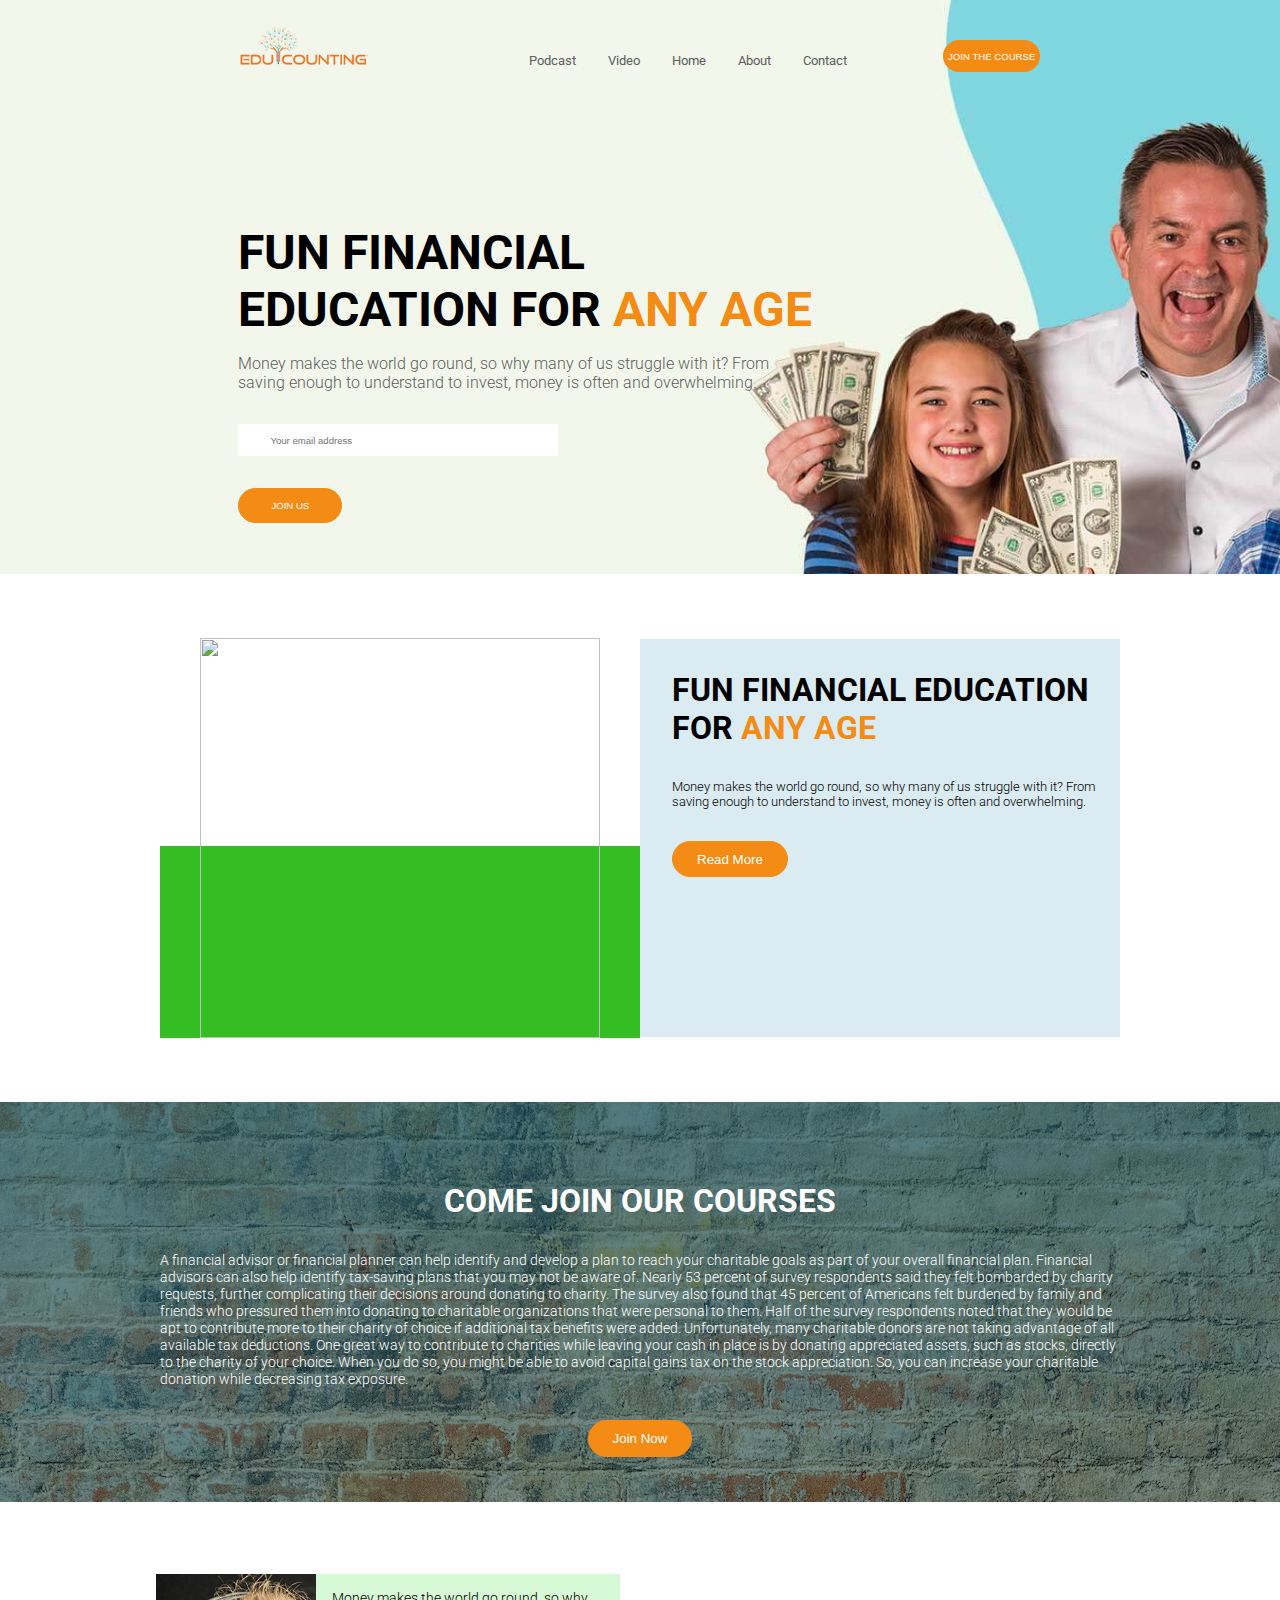
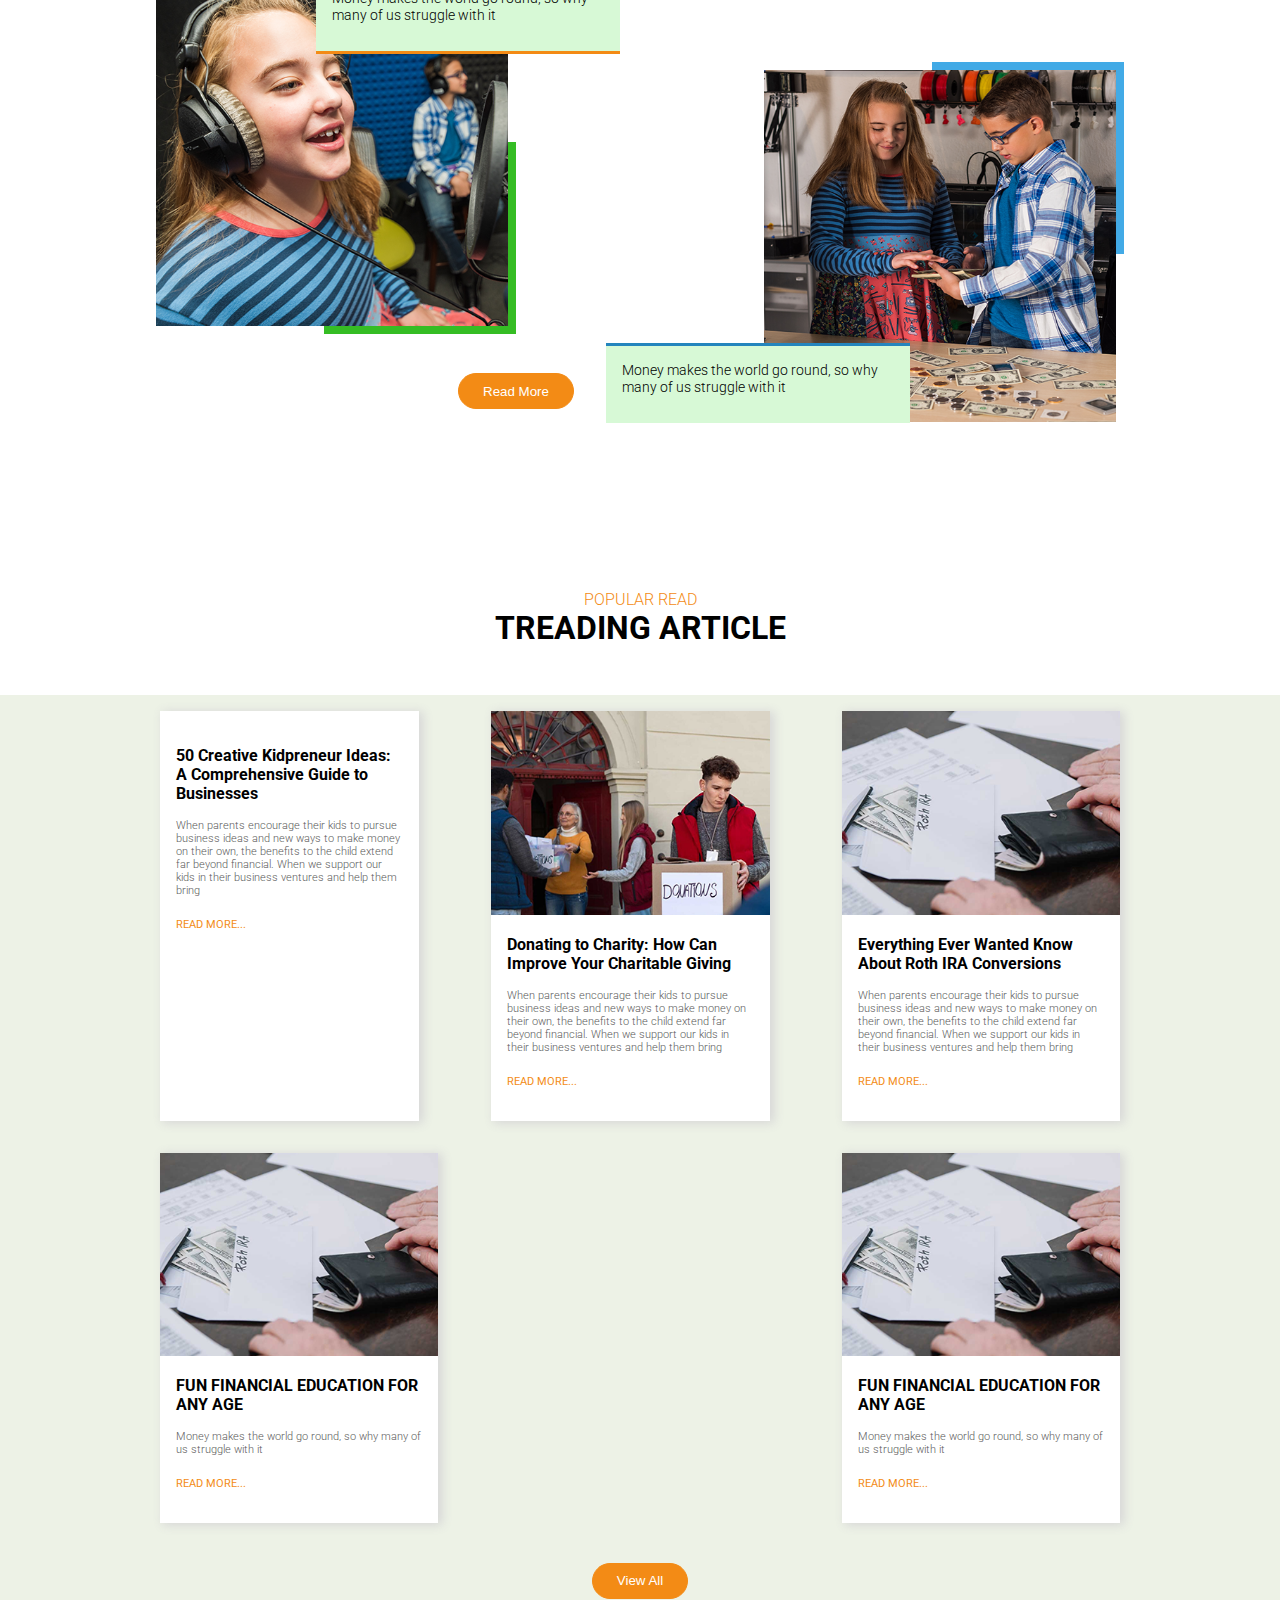
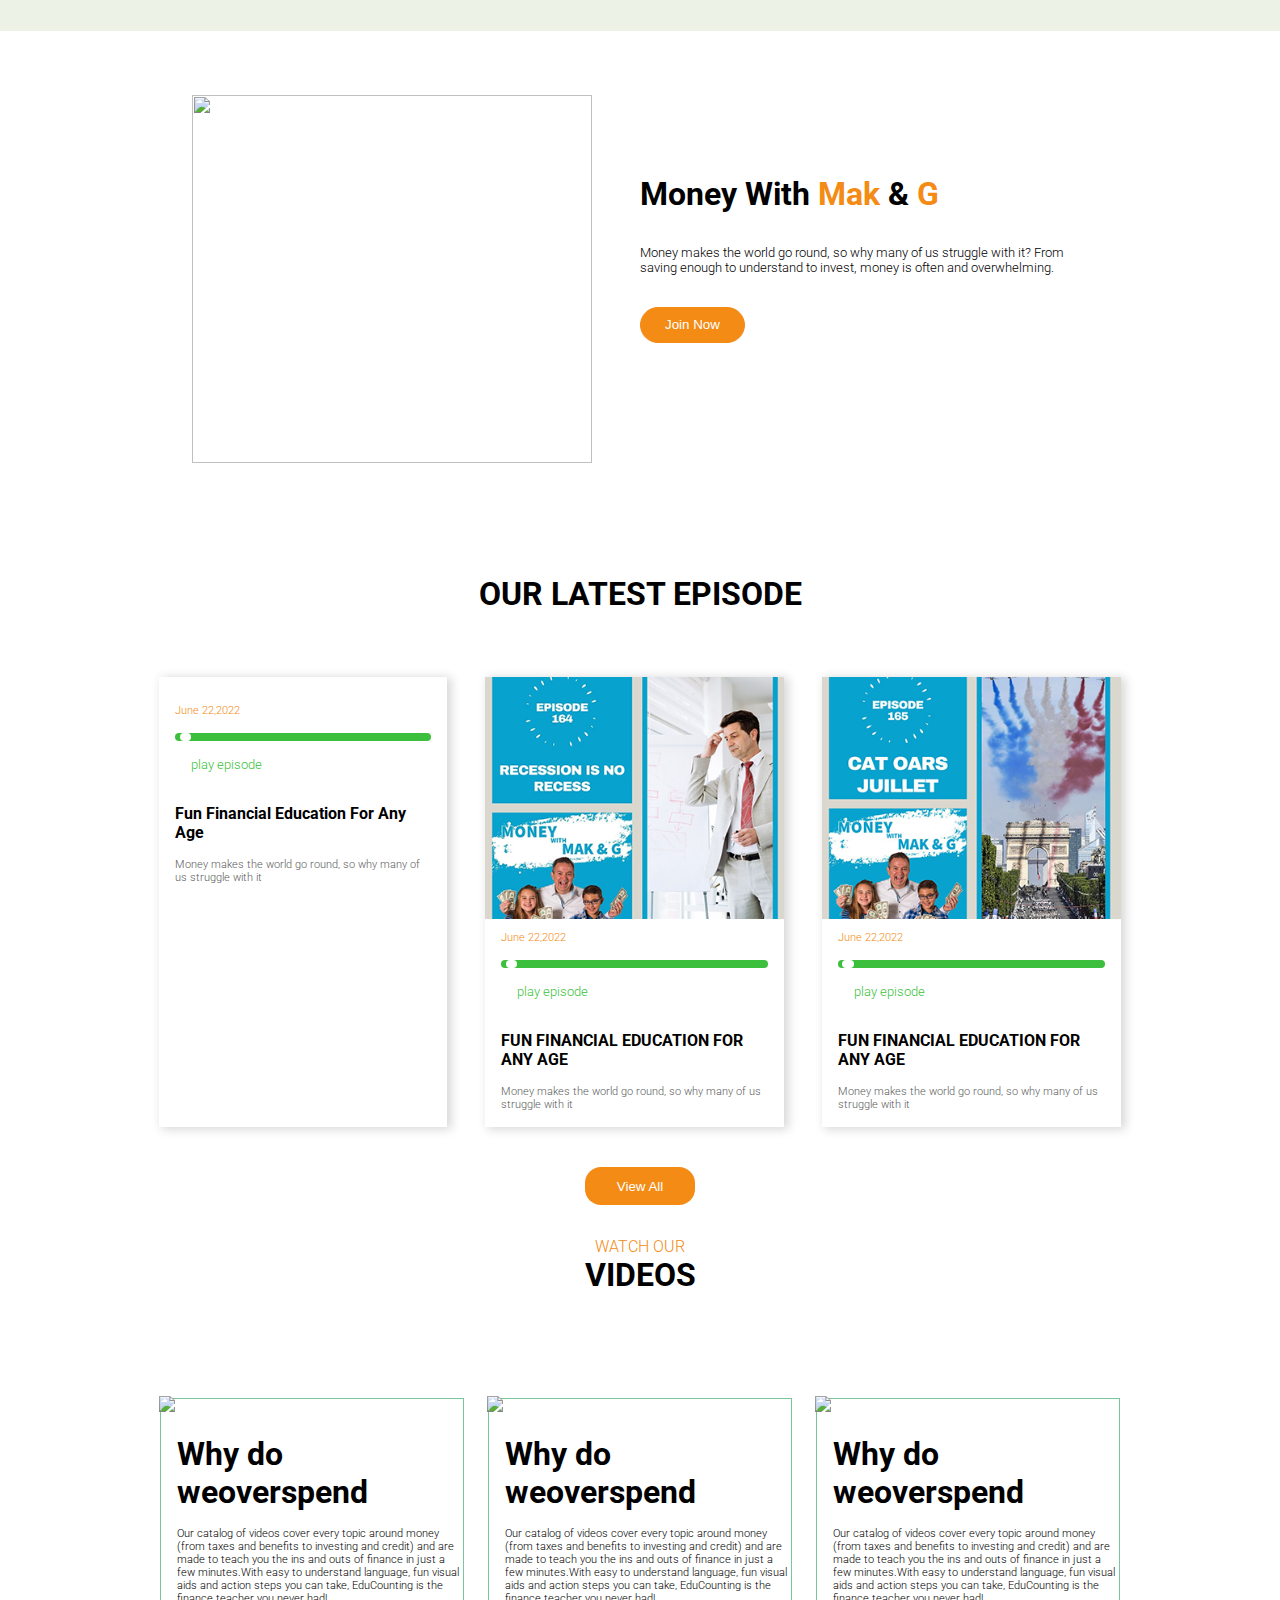
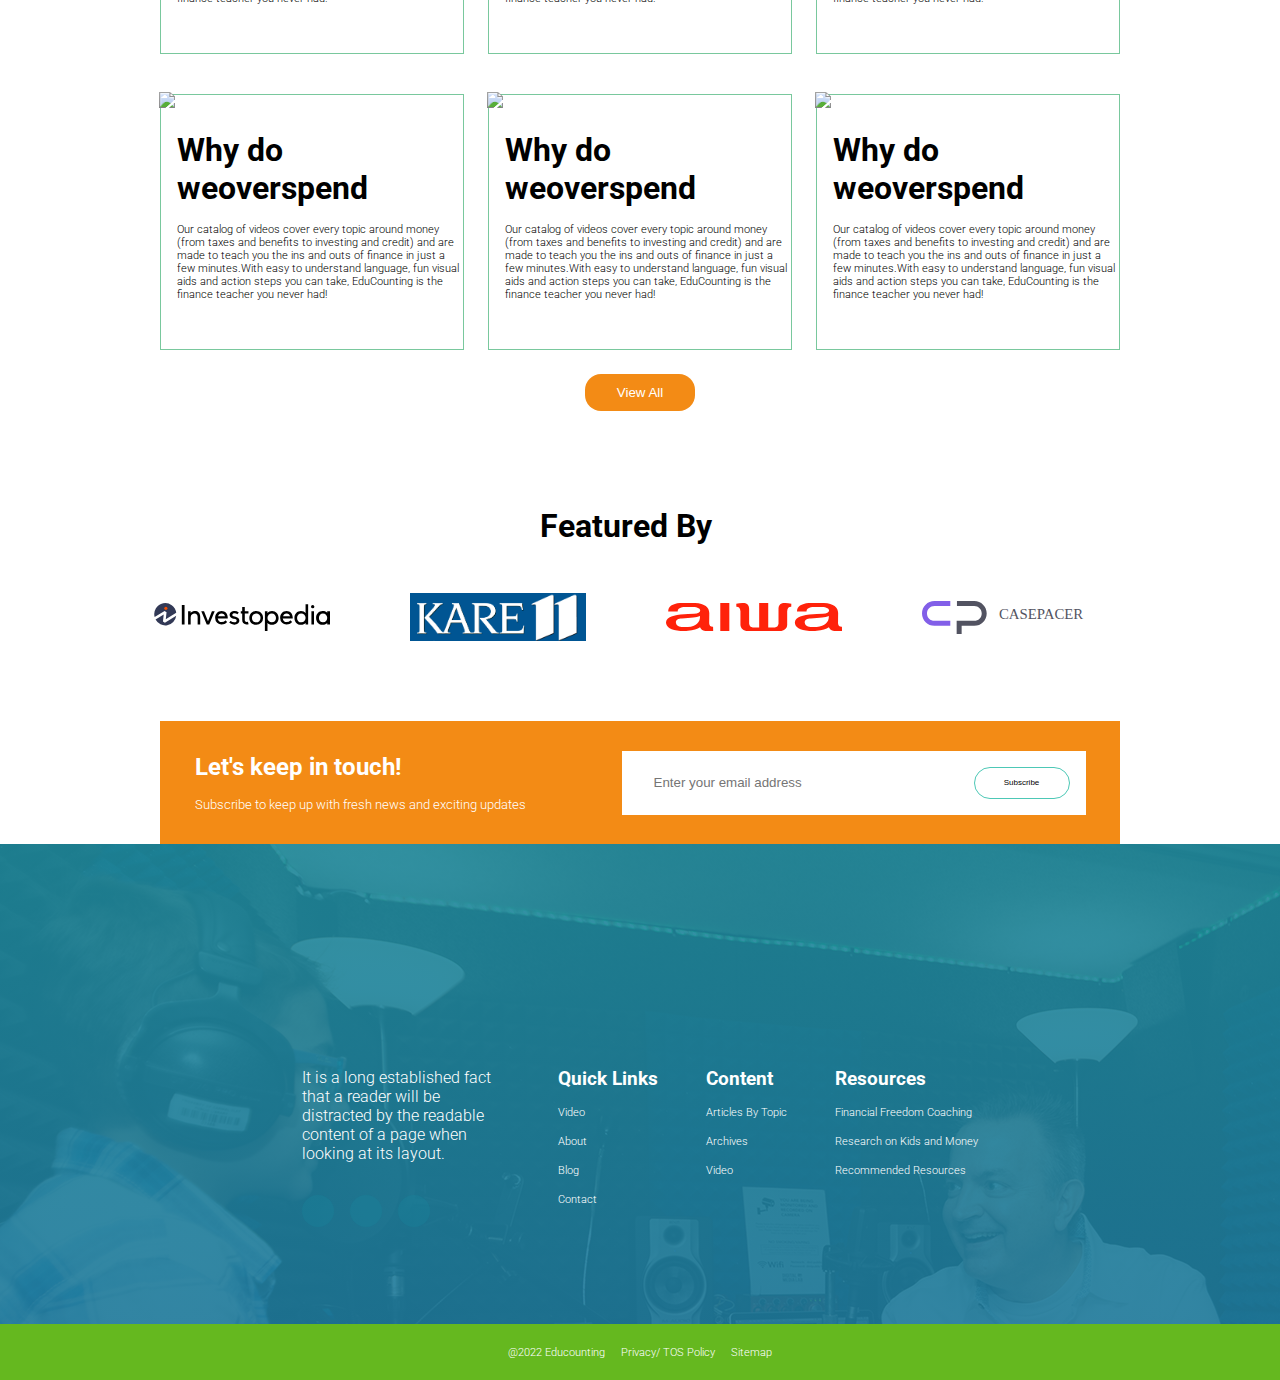
==== commit de14c25c: "Update index.html" ====
--- a/index.html
+++ b/index.html
@@ -11,7 +11,7 @@
 		></script>
 		<title>Educounting</title>
 	</head>
-	<body>
+	<body> 
 		<header class="header-main">
 			<nav class="nav-bar">
 				<div class="nav-bar-main-content">
@@ -66,7 +66,7 @@
 				<div class="section-1-img">
 					<img src="images/section-1.jpg" alt="" />
 				</div>
-				<div class="section-1-box"></div>
+				<div class="section-1-box"></div> 
 			</div>
 			<div class="section-1-text-container">
 				<div class="section-1-text">
--- a/css/style.css
+++ b/css/style.css
@@ -229,8 +229,8 @@
 
 .section-1-text-container {
 	background-color: #daebf1;
-	width: 30rem;
-	height: 25rem;
+	max-width: 30rem;
+	padding-bottom: 10rem;
 }
 
 .section-1-text h1 {
@@ -278,7 +278,7 @@
 	background: linear-gradient(rgba(16, 72, 83, 0.716),
 			rgba(3, 38, 39, 0.526)),
 		url(../images/section-2.jpg);
-	height: 25rem;
+	max-height: 25rem;
 	background-repeat: no-repeat;
 	margin-bottom: 5rem;
 	display: flex;
@@ -503,14 +503,14 @@
 	display: flex;
 	flex-direction: row;
 	flex-wrap: wrap;
-	justify-content: center;
+	justify-content: space-between;
 }
 
 .section-4-card-container {
 	flex-basis: 27%;
 	max-height: 26rem;
 	max-width: 17.4rem;
-	margin: 1rem 1rem;
+	margin: 1rem 0;
 	background-color: white;
 	box-shadow: .2rem .1rem .6rem .1rem #d7d7d7;
 	transition: all 500ms linear;
@@ -686,30 +686,39 @@
 	flex-direction: column;
 	justify-content: center;
 	align-items: center;
-	height: auto;
 	width: 91.875rem;
 }
 
 .section-6-card-container {
+	display: flex;
+	justify-content: space-between;
+	align-content: center;
+	flex-wrap: wrap;
+}
+
+.section-6-card-text {
 	margin: 1rem 1rem;
 	background-color: white;
 	box-shadow: .2rem .1rem .6rem .1rem #d7d7d7;
+	flex-basis: 29%;
+	max-width: 18.7rem;
 	transition: all 500ms linear;
 	cursor: pointer;
 }
 
-.section-6-card-container:hover {
+.section-6-card-text:hover {
 	transform: translateY(-5%);
 }
 
-.section-6-card-text {
-	max-height: 29rem;
-	max-width: 18.7rem;
-
-}
+.section-6-all-card {
+	display: flex;
+	flex-direction: column;
+	justify-content: center;
+	max-width: 70rem;
+}
+
 
 .section-6-card-text img {
-	max-height: 15rem;
 	max-width: 18.7rem;
 }
 
@@ -750,12 +759,6 @@
 	border-radius: 1rem;
 }
 
-.section-6-all-card {
-	display: flex;
-	flex-direction: row;
-	justify-content: space-between;
-	max-width: 60rem;
-}
 
 .section-6-card-text a {
 	display: flex;
@@ -972,7 +975,7 @@
 	flex-direction: row;
 	justify-content: center;
 	align-items: center;
-	
+
 
 }
 
@@ -983,7 +986,7 @@
 	align-items: center;
 	width: 60rem;
 	background: #f38b15;
-  }
+}
 
 .text-section-9 {
 	max-height: 6rem;
@@ -1019,14 +1022,16 @@
 }
 
 .s-btn {
-	padding: 0.6rem 1.9rem;
-	color: #010101;
-	background-color: transparent;
-	border: 0.1rem #4dc8b6 solid;
-	border-radius: 1rem;
-	cursor: pointer;
-	position: relative;
-	left: 28rem;
+		color: #010101;
+		background-color: transparent;
+		border: 0.1rem #4dc8b6 solid;
+		border-radius: 1rem;
+		cursor: pointer;
+		position: relative;
+		left: 28rem;
+		width: 6rem;
+		height: 2rem;
+		font-size: 0.5rem;
 }
 
 .s-btn:hover {
@@ -1059,9 +1064,9 @@
 	flex-direction: row;
 	justify-content: center;
 	align-items: flex-start;
-	gap: 9rem;
-	padding-top: 5rem;
-	height: 30rem;
+	gap: 3rem;
+	padding: 9rem 5rem;
+	max-height: 30rem;
 }
 
 .footer-logo {
@@ -1214,12 +1219,11 @@
 /* ---------------------------------- Privacy section end --------------------------------- */
 
 
-
-/* ----------------------------------- Mobile Query--------------------------------- */
-
-@media all and (max-width: 600px) {
+/* -----------------------Tab Query start --------------------------------- */
+
+@media only screen and (min-device-width: 601px) and (max-device-width: 1024px) {
 	html {
-		font-size: 80%;
+		font-size: 90%;
 	}
 
 	body {
@@ -1229,12 +1233,13 @@
 
 	.header-main {
 		max-width: 100%;
+		max-height: auto;
 		background-color: #edf2e6;
 		display: flex;
 		flex-direction: column;
 		justify-content: center;
 		align-items: center;
-		background-image: none;
+
 
 
 	}
@@ -1299,16 +1304,30 @@
 
 	.menupng a {
 		display: none;
+		/* display: block;
+		font-size: 2rem; */
 	}
 
 	#nav-items {
 		margin-left: 2rem;
 	}
 
+	.header button {
+		background-color: #f38b15;
+		border: .1rem #f38b15 solid;
+		color: white;
+		text-transform: uppercase;
+		border-radius: 1.6rem;
+		font-size: 0.5rem;
+		margin-top: 2rem;
+		padding: 0.6rem 2rem;
+		transition: all 300ms linear;
+		cursor: pointer;
+	  }
 	.header {
 		margin-top: 1rem;
 		margin-left: 0;
-		max-height: 20rem;
+		max-height: 25rem;
 		max-width: 27rem;
 		display: flex;
 		justify-content: center;
@@ -1344,7 +1363,7 @@
 
 	.social-m-icon {
 		margin-left: 0;
-		padding-bottom: 2rem;
+		padding-bottom: 1rem;
 		margin-top: 2rem;
 	}
 
@@ -1355,22 +1374,67 @@
 	.section-1 {
 		max-width: 100%;
 		display: flex;
-		flex-direction: column;
+		flex-direction: row;
 		justify-content: center;
 		align-items: center;
 		margin-top: 4rem;
 		margin-bottom: 4rem;
+		margin-left: 1rem;
+		margin-right: 1rem;
+
 	}
 
 	.section-1-text-container {
 		background-color: #daebf1;
+		max-width: 25rem;
+		max-height: 20rem;
+	}
+
+	.section-1-container {
+		max-width: 25rem;
+		max-height: 20rem;
+	}
+
+	.section-1-img {
+		margin-top: 0;
+		max-width: 25rem;
+		max-height: 25rem;
+		position: relative;
+		top: 5rem;
+		width: 25rem;
+	}
+
+	.section-1-text {
 		max-width: 30rem;
-		max-height: 17rem;
-	}
-
-	.section-1-container {
-		width: 30rem;
-		height: 25rem;
+		max-height: 25rem;
+		margin-left: 1rem;
+		margin-right: 1rem;
+	}
+
+	.section-1-text h1 {
+		max-width: 25rem;
+		font-size: 1.5rem;
+		/* margin-top: 5rem; */
+	}
+
+	.section-1-text p {
+		max-width: 25rem;
+		font-size: 0.6rem;
+	}
+
+	.section-1-box {
+		position: relative;
+		bottom: 10.29rem;
+		max-width: 25rem;
+		max-height: 10rem;
+		background-color: #35bd24;
+	}
+
+	.section-1-container div img {
+		max-width: 20rem;
+		max-height: 20rem;
+		position: relative;
+		bottom: 5rem;
 	}
 
 	.section-1-text-container a button {
@@ -1381,7 +1445,7 @@
 		transition: all 300ms linear;
 		cursor: pointer;
 		border: .1rem #f38b15 solid;
-		font-size: .7rem;
+		font-size: .5rem;
 	}
 
 	/*------------------------------------------- section 1 end-------------------------------- */
@@ -1410,8 +1474,772 @@
 		border-radius: 1rem;
 		margin-top: 2rem;
 		margin-bottom: 5rem;
+		font-size: .5rem;
+		padding: 0.5rem 1.5rem;
+		border-radius: 1.5rem;
+		background-color: #f38b15;
+		color: white;
+		transition: all 300ms linear;
+		cursor: pointer;
+		border: .1rem #f38b15 solid;
+	}
+
+
+	/*------------------------------------------- section 2 end-------------------------------- */
+
+
+
+	/*------------------------------------------- section 3 start-------------------------------- */
+
+	.section-3 {
+		max-width: 100%;
+		display: flex;
+		flex-direction: row;
+		justify-content: center;
+		align-items: center;
+	}
+
+	.section-3-container-1 {
+		margin-right: .5rem;
+		max-height: 24rem;
+		max-width: 19rem;
+	}
+
+	.section-3-container-2 {
+		margin-right: .5rem;
+		max-height: 24rem;
+		max-width: 19rem;
+	}
+
+	.section-3-ptag-1 {
+		height: 3rem;
+		width: 17rem;
+		padding: 0.4rem;
+		background-color: rgb(215, 249, 214);
+		position: relative;
+		bottom: 22.3rem;
+		left: 8rem;
+		border-left: 0;
+		border-right: 0;
+		border-top: 0;
+		border-bottom: 0.2rem #f38b15 solid;
+	}
+
+	.section-3-ptag-2 {
+		height: 4rem;
+		width: 17rem;
+		padding: 1rem;
+		background-color: rgb(215, 249, 214);
+		position: relative;
+		bottom: 5.7rem;
+		right: 15rem;
+		border-left: 0;
+		border-right: 0;
+		border-bottom: 0;
+		border-top: 0.2rem #2485bd solid;
+	}
+
+	.section-3-box1 {
+		position: relative;
+		top: 4.6rem;
+		left: 5.6rem;
+		background-color: #35bd24;
+	}
+
+	.section-3-box2 {
+		position: relative;
+		left: 6rem;
+		top: 10rem;
+		background-color: #42aae6;
+		z-index: -1;
+	}
+
+	.section-3-img-container-1 img {
+		height: 13rem;
+		width: 15rem;
+		position: relative;
+		left: 2rem;
+		bottom: 9rem;
+	}
+
+	.section-3-img-container-2 img {
+		height: 13rem;
+		width: 15rem;
+		position: relative;
+		bottom: 1.5rem;
+		left: 2.5rem;
+	}
+
+	.section-3-main-tag {
+		display: flex;
+		flex-direction: row;
+		justify-content: center;
+		align-items: center;
+		height: 4rem;
+		width: 26rem;
+	}
+
+	.section-3-main-tag a button {
+		font-size: .5rem;
+		padding: 0.5rem 1.5rem;
+		border-radius: 1.5rem;
+		background-color: #f38b15;
+		color: white;
+		transition: all 300ms linear;
+		cursor: pointer;
+		border: .1rem #f38b15 solid;
+		margin-top: 2rem;
+		position: relative;
+		bottom: 6.8rem;
+		right: 16rem;
+
+	}
+
+	/*------------------------------------------- section 3 end-------------------------------- */
+
+	/*------------------------------------------- section 4 start-------------------------------- */
+	.section-4 {
+		max-width: 100%;
+		display: flex;
+		flex-direction: column;
+		justify-content: center;
+		align-items: center;
+		margin-top: 5rem;
+	}
+
+	.sec-4-main-container {
+		background: #edf2e6;
+		margin-top: 3rem;
+		display: flex;
+		flex-direction: column;
+		justify-content: center;
+		align-items: center;
+		height: auto;
+		max-width: 100%;
+	}
+
+
+	.section-4-card-main-container {
+		/* max-width: 55rem; */
+		max-width: 100%;
+
+	}
+
+	.section-4-all-card {
+		display: flex;
+		flex-direction: row;
+		flex-wrap: wrap;
+		justify-content: space-around;
+	}
+
+	.section-4-card-container {
+		flex-basis: 23%;
+		margin: .9rem 0;
+		max-width: 20.4rem;
+		max-height: 27rem;
+	}
+
+	.section-4-card-container:hover {
+		transform: translateY(-5%);
+	}
+
+	.section-4-card-text {
+		max-width: 20.4rem;
+		max-height: 27rem;
+		margin-bottom: 2rem;
+	}
+
+	.section-4-card-text img {
+		max-width: 20.4rem;
+	}
+
+	.section-4-card-text h4 {
+		margin: 1rem 1rem;
+
+
+	}
+
+	.section-4-card-text p {
+		margin: 1rem;
+		color: #5d5d5d;
 		font-size: .7rem;
-		padding: 0.5rem .9rem;
+	}
+
+	.section-4-card-text a {
+		margin-left: 1rem;
+		text-transform: uppercase;
+		text-decoration: none;
+		color: #f38b15;
+		font-size: .7rem;
+	}
+
+	.section-4-card-text a:hover {
+		margin-left: 1rem;
+		text-transform: uppercase;
+		text-decoration: none;
+		color: #8a4c06;
+		font-size: .7rem;
+	}
+	.sec-4-main-container a button {
+		font-size: .5rem;
+		padding: 0.5rem 1.5rem;
+	}
+	
+	/*------------------------------------------- section 4 end-------------------------------- */
+
+
+	/*------------------------------------------- section 5 start-------------------------------- */
+
+	.section-5 {
+		max-width: 100%;
+	}
+
+	.section-5-main_container {
+		display: flex;
+		flex-direction: row;
+		justify-content: space-around;
+		align-items: center;
+		flex-wrap: wrap;
+
+	}
+
+	.section-5-main_container div {
+		flex-basis: 43%;
+	}
+
+	.section-5-img-container img {
+		max-height: 100vh;
+		max-width: 100%;
+	}
+
+	.section-5-text-container {
+		max-height: 14rem;
+	}
+
+	.section-5-text-container div h2 {
+		font-size: 2rem;
+		margin-left: 0;
+		margin-top: 0;
+	}
+
+	.section-5-text-container div p {
+		font-size: .8rem;
+		margin-left: 0;
+		margin-top: 1rem;
+	}
+
+	.section-5-text-container a button {
+		font-size: .5rem;
+		padding: 0.5rem 1.5rem;
+		margin-top: 3rem;
+		margin-left: 0;
+	}
+
+	/*------------------------------------------- section 5 end-------------------------------- */
+
+	/*------------------------------------------- Podcast section start-------------------------------- */
+	.audio-section {
+		max-width: 100%;
+		display: flex;
+		flex-direction: column;
+		justify-content: center;
+		align-items: center;
+		margin-top: 5rem;
+	}
+
+	.section-6-all-card {
+		display: flex;
+		flex-direction: column;
+		justify-content: center;
+		align-items: center;
+		max-width: 70rem;
+
+	}
+
+	.section-6-card-container {
+		display: flex;
+		justify-content: space-around;
+		flex-wrap: wrap;
+		margin: .9rem 0;
+		max-width: 70rem;
+		/* max-height: 30rem; */
+	}
+
+	.section-6-card-text {
+		flex-basis: 23%;
+		max-height: 30rem;
+		max-width: 20.4rem;
+		margin: 1rem .5rem;
+	}
+
+	.section-6-card-main-container {
+		margin-top: 3rem;
+		display: flex;
+		flex-direction: column;
+		justify-content: center;
+		align-items: center;
+		max-width: 100%;
+	}
+
+	.section-6-card-text img {
+		max-width: 20.4rem;
+	}
+
+
+	.section-6-card-main-container a button {
+		font-size: .5rem;
+		padding: 0.5rem 1.5rem;
+		margin-bottom: 6rem;
+		margin-top: 2.5rem;
+	}
+
+	/*------------------------------------------- Podcast section end-------------------------------- */
+
+	/*------------------------------------------- Video section start-------------------------------- */
+	.video-section {
+		max-width: 100%;
+	}
+
+	.video-section_con {
+		max-width: 100%;
+	}
+
+	.video-section-card-body {
+		max-width: 100%;
+	}
+
+	.thumbnail {
+		max-height: 26rem;
+		max-width: 100%;
+		margin-bottom: 0;
+	}
+
+	.thumbnail a img {
+		max-width: 20rem;
+		position: relative;
+		bottom: .2rem;
+		left: 0;
+	}
+
+	.section-7-card-main-container {
+		display: flex;
+		flex-direction: column;
+		justify-content: center;
+		align-items: center;
+		max-height: 100%;
+		margin-top: 6rem;
+		margin-bottom: 6rem;
+		height: auto;
+		width: auto;
+	}
+
+	.section-7-card-main-container a button {
+		font-size: .5rem;
+		padding: 0.5rem 1.5rem;
+		color: white;
+		background-color: #f38b15;
+		border: none;
+		border-radius: 1rem;
+		cursor: pointer;
+		margin-top: 4.5rem;
+	}
+
+	.section-7-all-card {
+		display: flex;
+		flex-direction: row;
+		justify-content: space-around;
+		align-items: center;
+		flex-wrap: wrap;
+		max-width: 60rem;
+		gap: 1rem;
+		max-height: auto;
+	}
+
+	.video-section-card {
+		flex-basis: 45%;
+		padding-bottom: 1rem;
+		max-width: 20rem;
+	}
+
+	.video-card-text {
+		font-size: .7rem;
+		margin: 1rem 1rem;
+		color: #000000;
+	}
+
+	/*------------------------------------------- Video section end-------------------------------- */
+
+
+	/*-------------------------------------------section 8 start-------------------------------- */
+	.section-8 {
+		max-width: 100%;
+		display: flex;
+		flex-direction: column;
+		justify-content: center;
+		align-items: center;
+		padding-bottom: 5rem;
+		margin-left: 0;
+		margin-right: 0;
+		box-sizing: border-box;
+	}
+
+	.section-8 h1 {
+		max-width: 20rem;
+		font-size: 2rem;
+	}
+
+	.logo-container {
+		display: flex;
+		flex-direction: row;
+		justify-content: center;
+		align-items: center;
+		margin-top: 2rem;
+		gap: 2rem;
+		max-width: 26.7rem;
+	}
+
+	.logo-container img {
+		width: 5rem;
+		transition: all 500ms linear;
+		cursor: pointer;
+	}
+
+	/*-------------------------------------------section 8 end-------------------------------- */
+
+
+
+	/*-------------------------------------------section 9 start-------------------------------- */
+	.text-section-9 {
+		max-height: 6rem;
+		margin-left: 0.5rem;
+		max-width: 18rem;
+	}
+
+	.section-9 {
+		max-width: 100%;
+		background: #f38b15;
+		display: flex;
+		flex-direction: row;
+		justify-content: center;
+		align-items: center;
+		margin-left: 0;
+		margin-right: 0;
+	}
+
+	.section-9-main-container {
+		display: flex;
+		flex-direction: column;
+		justify-content: center;
+		align-items: center;
+		max-width: 43rem;
+	}
+
+	.section-9-input {
+		display: flex;
+		flex-direction: row;
+		justify-content: center;
+		align-items: center;
+		margin-right: 0;
+	}
+
+	.section-9-input input {
+		font-size: .6rem;
+		max-width: 25rem;
+		max-height: 0;
+		padding-left: 2rem;
+		outline: none;
+		border: none;
+		margin-right: 7.5rem;
+	}
+
+	.s-btn {
+		color: #010101;
+		background-color: transparent;
+		border: 0.1rem #4dc8b6 solid;
+		border-radius: 1rem;
+		cursor: pointer;
+		position: relative;
+		left: 24rem;
+		width: 7rem;
+		height: 2rem;
+		font-size: 0.5rem;
+	}
+
+	/*-------------------------------------------section 9 end-------------------------------- */
+
+
+	/*-------------------------------------------Footer section start-------------------------------- */
+	footer {
+		max-width: 100%;
+		color: rgb(255, 255, 255);
+	}
+
+	.footer_container {
+		display: flex;
+		flex-direction: row;
+		justify-content: center;
+		align-items: flex-start;
+		gap: 4rem;
+		padding-top: 5rem;
+		height: 18rem;
+	}
+
+	.footer_sec-2 {
+		display: none;
+	}
+
+	.footer_sec-4 {
+		margin-top: 0;
+
+	}
+
+	.footer-logo {
+		display: flex;
+		flex-direction: column;
+		justify-content: center;
+		align-items: flex-start;
+		width: 13rem;
+		margin-top: 0;
+		margin-left: 1rem;
+	}
+
+	.footer_sec-3 {
+		margin-top: 0;
+		width: 6rem;
+	}
+
+	.footer_sec-4 {
+		margin-top: 0;
+		margin-right: 1rem;
+		width: 10rem;
+	}
+
+	.privacy-sec {
+		max-width: 100%;
+	}
+
+	/*-------------------------------------------Footer section end-------------------------------- */
+
+
+
+}
+
+/* -----------------------Tab Query end --------------------------------- */
+
+
+/* ----------------------------------- Mobile Query--------------------------------- */
+
+@media all and (max-width: 600px) {
+	html {
+		font-size: 80%;
+	}
+
+	body {
+		overflow-x: hidden;
+		font-family: 'Roboto', sans-serif;
+	}
+
+	.header-main {
+		max-width: 100%;
+		background-color: #edf2e6;
+		display: flex;
+		flex-direction: column;
+		justify-content: center;
+		align-items: center;
+		background-image: none;
+	}
+
+	.nav-bar {
+		height: auto;
+		padding-left: 0;
+		padding-right: 0;
+	}
+
+	.nav-bar-main-content a img {
+		max-width: 8rem;
+		height: auto;
+	}
+
+	#myTopnav {
+		overflow: hidden;
+		transition: all 0.5s linear;
+	}
+
+	.nav-content ul {
+		display: none;
+	}
+
+	.nav-content ul li {
+		margin-right: 2rem;
+		display: flex;
+		flex-direction: column;
+		align-items: flex-end;
+		margin-top: .625rem;
+		margin-bottom: .625rem;
+	}
+
+	.nav-content ul li a {
+		color: wheat;
+	}
+
+	.nav-bar-main-content .menupng {
+		position: relative;
+		top: 0;
+		display: block;
+	}
+
+	.nav-bar-main-content {
+		display: flex;
+		flex-direction: row;
+		justify-content: center;
+		align-items: center;
+	}
+
+	#nav-items {
+		flex: 2 1;
+	}
+
+	.nav-btn {
+		display: none;
+	}
+
+	.fa-solid {
+		margin-right: 0;
+	}
+
+	.menupng a {
+		display: none;
+	}
+
+	#nav-items {
+		margin-left: 2rem;
+	}
+
+	.header {
+		margin-top: 1rem;
+		margin-left: 0;
+		max-height: 20rem;
+		max-width: 27rem;
+		display: flex;
+		justify-content: center;
+		flex-direction: column;
+		align-items: center;
+	}
+
+	.header button {
+		font-size: .5rem;
+		padding: 0.5rem 1.5rem;
+	}
+	.header h1 {
+		font-size: 2rem;
+		margin-bottom: 1rem;
+	}
+
+	.header h1 span {
+		color: #f38b15;
+	}
+
+	.header p {
+		font-size: .7rem;
+		color: #5d5d5d;
+		margin-bottom: 2rem;
+	}
+
+	.nav-content ul li a {
+		color: #fba300;
+	}
+
+	.social-m-icon i {
+		font-size: 1rem;
+		margin-right: .5rem;
+		color: #555555;
+		margin-left: .5rem;
+	}
+
+	.social-m-icon {
+		margin-left: 0;
+		padding-bottom: 2rem;
+		margin-top: 2rem;
+	}
+
+
+
+	/*------------------------------------------- section 1 start-------------------------------- */
+
+	.section-1 {
+		max-width: 100%;
+		display: flex;
+		flex-direction: column;
+		justify-content: center;
+		align-items: center;
+		margin-top: 4rem;
+		margin-bottom: 4rem;
+	}
+	.section-1-text {
+		margin-left: 2rem;
+		display: flex;
+		flex-direction: column;
+		justify-content: center;
+		align-items: center;
+	}
+	.section-1-text-container {
+		background-color: #daebf1;
+		max-width: 30rem;
+		padding-bottom: 4rem;
+	}
+
+	.section-1-container {
+		width: 30rem;
+		height: 25rem;
+	}
+	.section-1-text p {
+		font-size: 0.8rem;
+		margin-bottom: 2rem;
+		margin-top: 0rem;
+	  }
+
+	.section-1-text-container a button {
+		font-size: .5rem;
+		padding: 0.5rem 1.5rem;
+		border-radius: 1.5rem;
+		background-color: #f38b15;
+		color: white;
+		transition: all 300ms linear;
+		cursor: pointer;
+		border: .1rem #f38b15 solid;
+	}
+
+	/*------------------------------------------- section 1 end-------------------------------- */
+	/*------------------------------------------- section 2 start-------------------------------- */
+	.section-2 {
+		max-width: 100%;
+		background: linear-gradient(rgba(16, 72, 83, 0.716), rgba(3, 38, 39, 0.526)), url(../images/section-2.jpg);
+		background-repeat: repeat, repeat;
+		background-repeat: repeat, repeat;
+		background-repeat: no-repeat;
+		margin-bottom: 0;
+		display: flex;
+		flex-direction: column;
+		justify-content: center;
+		align-items: center;
+		padding-bottom: 4rem;
+		max-height: 37rem;
+		padding-top: 4rem;
+	}
+
+	.section-2 p {
+		color: white;
+		font-size: 0.8rem;
+		margin-left: 5rem;
+		margin-right: 5rem;
+	}
+
+	.section-2-container a button {
+		border-radius: 1rem;
+		margin-top: 2rem;
+		margin-bottom: 5rem;
+		font-size: .5rem;
+		padding: 0.5rem 1.5rem;
 		border-radius: 1.5rem;
 		background-color: #f38b15;
 		color: white;
@@ -1557,769 +2385,9 @@
 		margin-top: 1.5rem;
 		margin-bottom: 3rem;
 	}
-
-	.section-4-all-card {
-		max-width: 23.6rem;
-		display: flex;
-		justify-content: center;
-		align-items: center;
-		flex-direction: column;
-	}
-
-	.section-4-card-container {
-		max-height: 100%;
-		max-width: 23.6rem;
-		margin: 1rem 0;
-		background-color: white;
-		box-shadow: .2rem .1rem .6rem .1rem #d7d7d7;
-		transition: all 500ms linear;
-		cursor: pointer;
-	}
-
-	.section-4-card-text img {
-		max-height: 100vh;
-		max-width: 23.6rem;
-	}
-
-	.section-4-card-text {
-		max-height: 100%;
-		max-width: 23.6rem;
-	  }
-	.section-4-card-text h4 {
-		margin: 1rem 1rem;
-		max-width: 23.6rem;
-	  }
-	  .section-4-card-text p {
-		margin: 1rem;
-		color: #5d5d5d;
-		font-size: .7rem;
-		max-width: 25.7rem;
-	  }
-	/*------------------------------------------- section 4 end-------------------------------- */
-
-
-	/*------------------------------------------- section 5 start-------------------------------- */
-
-	.section-5-main_container {
-		display: flex;
-		flex-direction: column;
-		justify-content: center;
-		align-items: flex-start;
-	}
-
-	.section-5-img-container img {
-		height: 23rem;
-		width: 26.7rem;
-	}
-
-	.section-5-text-container {
-		height: 14rem;
-		width: 26.7rem;
-		margin-left: 0;
-		display: flex;
-		flex-direction: column;
-		justify-content: center;
-		align-items: center;
-	}
-
-	.section-5-text-container div h2 {
-		font-size: 2rem;
-		margin-left: 0;
-		margin-top: 0;
-	}
-
-	.section-5-text-container div p {
-		font-size: .8rem;
-		margin-left: 0;
-		margin-top: 1rem;
-	}
-
-	.section-5-text-container a button {
-		margin-top: 3rem;
-		margin-left: 0;
-	}
-
-	/*------------------------------------------- section 5 end-------------------------------- */
-
-	/*------------------------------------------- Podcast section start-------------------------------- */
-	.section-6-card-main-container {
-		margin-top: 3rem;
-		display: flex;
-		flex-direction: column;
-		justify-content: center;
-		align-items: center;
-		height: auto;
-	}
-
-	.section-6-all-card {
-		display: flex;
-		flex-direction: column;
-		justify-content: center;
-		align-items: center;
-	}
-
-	.section-6-card-text img {
-		max-height: 100vh;
-		max-width: 23.6rem;
-	}
-
-	.section-6-card-text {
-		max-height: 100vh;
-		max-width: 23.6rem;
-	}
-
-	.section-6-card-main-container a button {
-		margin-bottom: 6rem;
-		margin-top: 2.5rem;
-	}
-
-	/*------------------------------------------- Podcast section end-------------------------------- */
-
-	/*------------------------------------------- Video section start-------------------------------- */
-
-	.video-section_con {
-		max-width: 100%;
-	}
-
-	.thumbnail a img {
-		max-width: 23.6rem;
-		position: relative;
-		bottom: .2rem;
-		left: .1rem;
-	}
-
-	.section-7-card-main-container {
-		margin-top: 2rem;
-		margin-bottom: 2rem;
-		display: flex;
-		flex-direction: column;
-		justify-content: center;
-		align-items: center;
-		height: auto;
-	}
-	.section-7-all-card {
-		display: flex;
-		flex-direction: row;
-		justify-content: center;
-		align-items: center;
-		height: auto;
-		max-width: 23.6rem;
-	}
-	.video-section-card{
-		max-width: 23.6rem;
-		flex-basis: 55%;
-	}
-
-	/*------------------------------------------- Video section end-------------------------------- */
-
-
-	/*-------------------------------------------section 8 start-------------------------------- */
-	.section-8 {
-		max-width: 100%;
-		display: flex;
-		flex-direction: column;
-		justify-content: center;
-		align-items: center;
-		padding-bottom: 5rem;
-		margin-left: 0;
-		margin-right: 0;
-		box-sizing: border-box;
-	}
-
-	.section-8 h1 {
-		max-width: 20rem;
-		font-size: 2rem;
-	}
-
-	.logo-container {
-		display: flex;
-		flex-direction: row;
-		justify-content: center;
-		align-items: center;
-		margin-top: 2rem;
-		gap: 2rem;
-		max-width: 26.7rem;
-	}
-
-	.logo-container img {
-		width: 5rem;
-		transition: all 500ms linear;
-		cursor: pointer;
-	}
-
-	/*-------------------------------------------section 8 end-------------------------------- */
-
-
-
-	/*-------------------------------------------section 9 start-------------------------------- */
-	.text-section-9 {
-		height: 6rem;
-		margin-left: 0.5rem;
-		width: 15rem;
-	}
-
-	.section-9 {
-		max-width: 100%;
-		background: #f38b15;
-		display: flex;
-		flex-direction: row;
-		justify-content: center;
-		align-items: center;
-		margin-left: 0;
-		margin-right: 0;
-	}
-
-	.section-9-main-container {
-		display: flex;
-		flex-direction: column;
-		justify-content: center;
-		align-items: center;
-		max-width: 43rem;
-	}
-
-	.section-9-input {
-		display: flex;
-		flex-direction: row;
-		justify-content: center;
-		align-items: center;
-		margin-right: 0;
-	}
-
-	.section-9-input input {
-		font-size: .6rem;
-		width: 17rem;
-		height: 3rem;
-		padding-left: 2rem;
-		outline: none;
-		border: none;
-		margin-right: 5.5rem;
-	}
-
-	.s-btn {
-		color: #010101;
-		background-color: transparent;
-		border: 0.1rem #4dc8b6 solid;
-		border-radius: 1rem;
-		cursor: pointer;
-		position: relative;
-		left: 16rem;
-		width: 6rem;
-		height: 2rem;
-		font-size: 0.5rem;
-	}
-
-	/*-------------------------------------------section 9 end-------------------------------- */
-
-
-	/*-------------------------------------------Footer section start-------------------------------- */
-	footer {
-		max-width: 100%;
-		color: rgb(255, 255, 255);
-	}
-
-	.footer_container {
-		display: flex;
-		flex-direction: row;
-		justify-content: center;
-		align-items: flex-start;
-		padding-top: 5rem;
-		max-height: 18rem;
-	}
-
-	.footer_sec-2 {
-		display: none;
-	}
-
-	.footer_sec-4 {
-		margin-top: 0;
-
-	}
-
-	.footer-logo {
-		display: flex;
-		flex-direction: column;
-		justify-content: center;
-		align-items: flex-start;
-		max-width: 13rem;
-		margin-top: 0;
-	}
-
-	.footer_sec-3 {
-		margin-top: 0;
-	}
-	.footer-section {
-		padding: 0 1rem;
-	  }
-
-	.privacy-sec {
-		max-width: 100%;
-	}
-
-	/*-------------------------------------------Footer section end-------------------------------- */
-
-}
-
-/* -----------------------Mobile Query end --------------------------------- */
-
-
-
-
-
-
-
-
-/* -----------------------Tab Query start --------------------------------- */
-
-@media only screen and (min-device-width: 601px) and (max-device-width: 1024px) {
-	html {
-		font-size: 90%;
-	}
-
-	body {
-		overflow-x: hidden;
-		font-family: 'Roboto', sans-serif;
-	}
-
-	.header-main {
-		max-width: 100%;
-		max-height: auto;
-		background-color: #edf2e6;
-		display: flex;
-		flex-direction: column;
-		justify-content: center;
-		align-items: center;
-
-
-
-	}
-
-	.nav-bar {
-		height: auto;
-		padding-left: 0;
-		padding-right: 0;
-	}
-
-	.nav-bar-main-content a img {
-		max-width: 8rem;
-		height: auto;
-	}
-
-	#myTopnav {
-		overflow: hidden;
-		transition: all 0.5s linear;
-	}
-
-	.nav-content ul {
-		display: none;
-	}
-
-	.nav-content ul li {
-		margin-right: 2rem;
-		display: flex;
-		flex-direction: column;
-		align-items: flex-end;
-		margin-top: .625rem;
-		margin-bottom: .625rem;
-	}
-
-	.nav-content ul li a {
-		color: wheat;
-	}
-
-	.nav-bar-main-content .menupng {
-		position: relative;
-		top: 0;
-		display: block;
-	}
-
-	.nav-bar-main-content {
-		display: flex;
-		flex-direction: row;
-		justify-content: center;
-		align-items: center;
-	}
-
-	#nav-items {
-		flex: 2 1;
-	}
-
-	.nav-btn {
-		display: none;
-	}
-
-	.fa-solid {
-		margin-right: 0;
-	}
-
-	.menupng a {
-		display: none;
-		/* display: block;
-		font-size: 2rem; */
-	}
-
-	#nav-items {
-		margin-left: 2rem;
-	}
-
-	.header {
-		margin-top: 1rem;
-		margin-left: 0;
-		max-height: 25rem;
-		max-width: 27rem;
-		display: flex;
-		justify-content: center;
-		flex-direction: column;
-		align-items: center;
-	}
-
-	.header h1 {
-		font-size: 2rem;
-		margin-bottom: 1rem;
-	}
-
-	.header h1 span {
-		color: #f38b15;
-	}
-
-	.header p {
-		font-size: .7rem;
-		color: #5d5d5d;
-		margin-bottom: 2rem;
-	}
-
-	.nav-content ul li a {
-		color: #fba300;
-	}
-
-	.social-m-icon i {
-		font-size: 1rem;
-		margin-right: .5rem;
-		color: #555555;
-		margin-left: .5rem;
-	}
-
-	.social-m-icon {
-		margin-left: 0;
-		padding-bottom: 1rem;
-		margin-top: 2rem;
-	}
-
-
-
-	/*------------------------------------------- section 1 start-------------------------------- */
-
-	.section-1 {
-		max-width: 100%;
-		display: flex;
-		flex-direction: row;
-		justify-content: center;
-		align-items: center;
-		margin-top: 4rem;
-		margin-bottom: 4rem;
-		margin-left: 1rem;
-		margin-right: 1rem;
-
-	}
-
-	.section-1-text-container {
-		background-color: #daebf1;
-		max-width: 25rem;
-		max-height: 20rem;
-	}
-
-	.section-1-container {
-		max-width: 25rem;
-		max-height: 20rem;
-	}
-
-	.section-1-img {
-		margin-top: 0;
-		max-width: 25rem;
-		max-height: 25rem;
-		position: relative;
-		top: 5rem;
-		width: 25rem;
-	}
-
-	.section-1-text {
-		max-width: 30rem;
-		max-height: 25rem;
-		margin-left: 1rem;
-		margin-right: 1rem;
-	}
-
-	.section-1-text h1 {
-		max-width: 25rem;
-		font-size: 1.5rem;
-		/* margin-top: 5rem; */
-	}
-
-	.section-1-text p {
-		max-width: 25rem;
-		font-size: 0.6rem;
-	}
-
-	.section-1-box {
-		position: relative;
-		bottom: 10.29rem;
-		max-width: 25rem;
-		max-height: 10rem;
-		background-color: #35bd24;
-	}
-
-	.section-1-container div img {
-		max-width: 20rem;
-		max-height: 20rem;
-		position: relative;
-		bottom: 5rem;
-	}
-
-	.section-1-text-container a button {
-		padding: .5rem .9rem;
-		border-radius: 1.5rem;
-		background-color: #f38b15;
-		color: white;
-		transition: all 300ms linear;
-		cursor: pointer;
-		border: .1rem #f38b15 solid;
+	.sec-4-main-container a button {
 		font-size: .5rem;
-	}
-
-	/*------------------------------------------- section 1 end-------------------------------- */
-	/*------------------------------------------- section 2 start-------------------------------- */
-	.section-2 {
-		max-width: 100%;
-		background: linear-gradient(rgba(16, 72, 83, 0.716), rgba(3, 38, 39, 0.526)), url(../images/section-2.jpg);
-		background-repeat: repeat, repeat;
-		background-repeat: no-repeat;
-		margin-bottom: 5rem;
-		display: flex;
-		flex-direction: column;
-		justify-content: center;
-		align-items: center;
-		margin-bottom: 4rem;
-	}
-
-	.section-2 p {
-		color: white;
-		font-size: 0.8rem;
-		margin-left: 5rem;
-		margin-right: 5rem;
-	}
-
-	.section-2-container a button {
-		border-radius: 1rem;
-		margin-top: 2rem;
-		margin-bottom: 5rem;
-		font-size: .7rem;
-		padding: 0.5rem .9rem;
-		border-radius: 1.5rem;
-		background-color: #f38b15;
-		color: white;
-		transition: all 300ms linear;
-		cursor: pointer;
-		border: .1rem #f38b15 solid;
-	}
-
-
-	/*------------------------------------------- section 2 end-------------------------------- */
-
-
-
-	/*------------------------------------------- section 3 start-------------------------------- */
-
-	.section-3 {
-		max-width: 100%;
-		display: flex;
-		flex-direction: row;
-		justify-content: center;
-		align-items: center;
-	}
-
-	.section-3-container-1 {
-		margin-right: .5rem;
-		max-height: 24rem;
-		max-width: 19rem;
-	}
-
-	.section-3-container-2 {
-		margin-right: .5rem;
-		max-height: 24rem;
-		max-width: 19rem;
-	}
-
-	.section-3-ptag-1 {
-		height: 3rem;
-		width: 17rem;
-		padding: 0.4rem;
-		background-color: rgb(215, 249, 214);
-		position: relative;
-		bottom: 22.3rem;
-		left: 8rem;
-		border-left: 0;
-		border-right: 0;
-		border-top: 0;
-		border-bottom: 0.2rem #f38b15 solid;
-	}
-
-	.section-3-ptag-2 {
-		height: 4rem;
-		width: 17rem;
-		padding: 1rem;
-		background-color: rgb(215, 249, 214);
-		position: relative;
-		bottom: 5.7rem;
-		right: 15rem;
-		border-left: 0;
-		border-right: 0;
-		border-bottom: 0;
-		border-top: 0.2rem #2485bd solid;
-	}
-
-	.section-3-box1 {
-		position: relative;
-		top: 4.6rem;
-		left: 5.6rem;
-		background-color: #35bd24;
-	}
-
-	.section-3-box2 {
-		position: relative;
-		left: 6rem;
-		top: 10rem;
-		background-color: #42aae6;
-		z-index: -1;
-	}
-
-	.section-3-img-container-1 img {
-		height: 13rem;
-		width: 15rem;
-		position: relative;
-		left: 2rem;
-		bottom: 9rem;
-	}
-
-	.section-3-img-container-2 img {
-		height: 13rem;
-		width: 15rem;
-		position: relative;
-		bottom: 1.5rem;
-		left: 2.5rem;
-	}
-
-	.section-3-main-tag {
-		display: flex;
-		flex-direction: row;
-		justify-content: center;
-		align-items: center;
-		height: 4rem;
-		width: 26rem;
-	}
-
-	.section-3-main-tag a button {
-		padding: 0.5rem 1rem;
-		border-radius: 1.5rem;
-		background-color: #f38b15;
-		color: white;
-		transition: all 300ms linear;
-		cursor: pointer;
-		border: .1rem #f38b15 solid;
-		margin-top: 2rem;
-		position: relative;
-		bottom: 6.8rem;
-		right: 16rem;
-		font-size: .7rem;
-		width: 7rem;
-	}
-
-	/*------------------------------------------- section 3 end-------------------------------- */
-
-	/*------------------------------------------- section 4 start-------------------------------- */
-	.section-4 {
-		max-width: 100%;
-		display: flex;
-		flex-direction: column;
-		justify-content: center;
-		align-items: center;
-		margin-top: 5rem;
-	}
-
-	.sec-4-main-container {
-		background: #edf2e6;
-		margin-top: 3rem;
-		display: flex;
-		flex-direction: column;
-		justify-content: center;
-		align-items: center;
-		height: auto;
-		max-width: 100%;
-	}
-
-
-	.section-4-card-main-container {
-		/* max-width: 55rem; */
-		max-width: 100%;
-
-	}
-
-	.section-4-all-card {
-		display: flex;
-		flex-direction: row;
-		flex-wrap: wrap;
-		justify-content: space-around;
-	}
-
-	.section-4-card-container {
-		flex-basis: 23%;
-		margin: .9rem 0;
-		max-width: 20.4rem;
-		max-height: 27rem;
-	}
-
-	.section-4-card-container:hover {
-		transform: translateY(-5%);
-	}
-
-	.section-4-card-text {
-		max-width: 20.4rem;
-		max-height: 27rem;
-		margin-bottom: 2rem;
-	}
-
-	.section-4-card-text img {
-		max-width: 20.4rem;
-	}
-
-	.section-4-card-text h4 {
-		margin: 1rem 1rem;
-
-
-	}
-
-	.section-4-card-text p {
-		margin: 1rem;
-		color: #5d5d5d;
-		font-size: .7rem;
-	}
-
-	.section-4-card-text a {
-		margin-left: 1rem;
-		text-transform: uppercase;
-		text-decoration: none;
-		color: #f38b15;
-		font-size: .7rem;
-	}
-
-	.section-4-card-text a:hover {
-		margin-left: 1rem;
-		text-transform: uppercase;
-		text-decoration: none;
-		color: #8a4c06;
-		font-size: .7rem;
-	}
-
-	.section-4-card-main-container a button {
-		padding: 0.6rem 1.5rem;
+		padding: 0.5rem 1.5rem;
 		border-radius: 1.5rem;
 		background-color: #f38b15;
 		color: white;
@@ -2330,36 +2398,71 @@
 		margin-top: 1.5rem;
 		margin-bottom: 2rem;
 	}
+	.section-4-all-card {
+		max-width: 23.6rem;
+		display: flex;
+		justify-content: center;
+		align-items: center;
+		flex-direction: column;
+	}
+
+	.section-4-card-container {
+		max-height: 100%;
+		max-width: 23.6rem;
+		margin: 1rem 0;
+		background-color: white;
+		box-shadow: .2rem .1rem .6rem .1rem #d7d7d7;
+		transition: all 500ms linear;
+		cursor: pointer;
+	}
+
+	.section-4-card-text img {
+		max-height: 100vh;
+		max-width: 23.6rem;
+	}
+
+	.section-4-card-text {
+		max-height: 100%;
+		max-width: 23.6rem;
+	}
+
+	.section-4-card-text h4 {
+		margin: 1rem 1rem;
+		max-width: 23.6rem;
+	}
+
+	.section-4-card-text p {
+		margin: 1rem;
+		color: #5d5d5d;
+		font-size: .7rem;
+		max-width: 25.7rem;
+	}
 
 	/*------------------------------------------- section 4 end-------------------------------- */
 
 
 	/*------------------------------------------- section 5 start-------------------------------- */
 
-	.section-5 {
-		max-width: 100%;
-	}
-
 	.section-5-main_container {
 		display: flex;
-		flex-direction: row;
-		justify-content: space-around;
-		align-items: center;
-		flex-wrap: wrap;
-
-	}
-
-	.section-5-main_container div {
-		flex-basis: 43%;
+		flex-direction: column;
+		justify-content: center;
+		align-items: flex-start;
 	}
 
 	.section-5-img-container img {
-		max-height: 100vh;
-		max-width: 100%;
+		height: 23rem;
+		width: 26.7rem;
 	}
 
 	.section-5-text-container {
-		max-height: 14rem;
+		height: 14rem;
+		width: 26.7rem;
+		margin-left: 0;
+		display: flex;
+		flex-direction: column;
+		justify-content: center;
+		align-items: center;
 	}
 
 	.section-5-text-container div h2 {
@@ -2377,34 +2480,13 @@
 	.section-5-text-container a button {
 		margin-top: 3rem;
 		margin-left: 0;
+		font-size: .5rem;
+		padding: 0.5rem 1.5rem;
 	}
 
 	/*------------------------------------------- section 5 end-------------------------------- */
 
 	/*------------------------------------------- Podcast section start-------------------------------- */
-	.audio-section {
-		max-width: 100%;
-		display: flex;
-		flex-direction: column;
-		justify-content: center;
-		align-items: center;
-		margin-top: 5rem;
-	}
-
-	.section-6-all-card {
-		display: flex;
-		flex-direction: row;
-		flex-wrap: wrap;
-		justify-content: space-around;
-		
-	}
-
-	.section-6-card-container {
-		flex-basis: 23%;
-		margin: .9rem 0;
-		max-width: 20.4rem;
-		max-height: 30rem;
-	  }
 	.section-6-card-main-container {
 		margin-top: 3rem;
 		display: flex;
@@ -2412,89 +2494,75 @@
 		justify-content: center;
 		align-items: center;
 		height: auto;
-		max-width: 100%;
+	}
+
+	.section-6-all-card {
+		display: flex;
+		flex-direction: column;
+		justify-content: center;
+		align-items: center;
+		max-width: 25rem;
 	}
 
 	.section-6-card-text img {
-		max-width: 20.4rem;
+		max-height: 100vh;
+		max-width: 23.6rem;
 	}
 
 	.section-6-card-text {
-		max-height: 30rem;
-		max-width: 20.4rem;
-	  }
+		max-height: 100vh;
+		max-width: 23.6rem;
+	}
 
 	.section-6-card-main-container a button {
 		margin-bottom: 6rem;
 		margin-top: 2.5rem;
+		font-size: .5rem;
+		padding: 0.5rem 1.5rem;
 	}
 
 	/*------------------------------------------- Podcast section end-------------------------------- */
 
 	/*------------------------------------------- Video section start-------------------------------- */
-	.video-section {
-		max-width: 100%;
-	}
 
 	.video-section_con {
 		max-width: 100%;
 	}
-	.video-section-card-body{
-		max-width: 100%;
-	}
-	.thumbnail{
-		max-height: 26rem;
-		max-width: 100%;
-		margin-bottom: 0;
-	}
+
 	.thumbnail a img {
-		max-width: 20rem;
+		max-width: 23.6rem;
 		position: relative;
 		bottom: .2rem;
-		left: 0;
+		left: .1rem;
 	}
 
 	.section-7-card-main-container {
-		display: flex;
-		flex-direction: column;
-		justify-content: center;
-		align-items: center;
-		max-height: 100%;
-		margin-top: 6rem;
-		margin-bottom: 6rem;
+		margin-top: 2rem;
+		margin-bottom: 2rem;
+		display: flex;
+		flex-direction: column;
+		justify-content: center;
+		align-items: center;
 		height: auto;
-		width: auto;
+	}
+
+	.section-7-all-card {
+		display: flex;
+		flex-direction: row;
+		justify-content: center;
+		align-items: center;
+		height: auto;
+		max-width: 23.6rem;
+	}
+
+	.video-section-card {
+		max-width: 23.6rem;
+		flex-basis: 55%;
 	}
 	.section-7-card-main-container a button {
-		padding: 0.7rem 2rem;
-		color: white;
-		background-color: #f38b15;
-		border: none;
-		border-radius: 1rem;
-		cursor: pointer;
-		margin-top: 4.5rem;
-	  }
-
-	.section-7-all-card {
-		display: flex;
-		flex-direction: row;
-		justify-content: space-around;
-		align-items: center;
-		flex-wrap: wrap;
-		max-width: 60rem;
-		gap: 1rem;
-		max-height: auto;
-	  }
-	.video-section-card{
-		flex-basis: 45%;
-		padding-bottom: 1rem;
-		max-width: 20rem;
-	}
-	.video-card-text {
-		font-size: .7rem;
-		margin:1rem 1rem;
-		color: #000000;
-	  }
+		font-size: .5rem;
+		padding: 0.5rem 1.5rem;
+	}
 
 	/*------------------------------------------- Video section end-------------------------------- */
 
@@ -2539,10 +2607,11 @@
 
 	/*-------------------------------------------section 9 start-------------------------------- */
 	.text-section-9 {
-		max-height: 6rem;
+		height: 6rem;
 		margin-left: 0.5rem;
-		max-width: 18rem;
-	  }
+		max-width: 21rem;
+		margin-bottom: 0;
+	}
 
 	.section-9 {
 		max-width: 100%;
@@ -2560,7 +2629,7 @@
 		flex-direction: column;
 		justify-content: center;
 		align-items: center;
-		max-width: 43rem;
+		max-width: 30rem;
 	}
 
 	.section-9-input {
@@ -2573,12 +2642,12 @@
 
 	.section-9-input input {
 		font-size: .6rem;
-		max-width: 25rem;
-		max-height: 0;
+		width: 22rem;
+		height: 3rem;
 		padding-left: 2rem;
 		outline: none;
 		border: none;
-		margin-right: 7.5rem;
+		margin-right: 5.5rem;
 	}
 
 	.s-btn {
@@ -2588,8 +2657,8 @@
 		border-radius: 1rem;
 		cursor: pointer;
 		position: relative;
-		left: 24rem;
-		width: 6rem;
+		left: 21rem;
+		width: 7rem;
 		height: 2rem;
 		font-size: 0.5rem;
 	}
@@ -2608,9 +2677,9 @@
 		flex-direction: row;
 		justify-content: center;
 		align-items: flex-start;
+		max-height: 18rem;
 		gap: 4rem;
-		padding-top: 5rem;
-		height: 18rem;
+		padding: 4rem 5rem;
 	}
 
 	.footer_sec-2 {
@@ -2627,20 +2696,16 @@
 		flex-direction: column;
 		justify-content: center;
 		align-items: flex-start;
-		width: 13rem;
+		max-width: 13rem;
 		margin-top: 0;
-		margin-left: 1rem;
 	}
 
 	.footer_sec-3 {
 		margin-top: 0;
-		width: 6rem;
-	}
-
-	.footer_sec-4 {
-		margin-top: 0;
-		margin-right: 1rem;
-		width: 10rem;
+	}
+
+	.footer-section {
+		padding: 0 1rem;
 	}
 
 	.privacy-sec {
@@ -2649,8 +2714,6 @@
 
 	/*-------------------------------------------Footer section end-------------------------------- */
 
-
-
-}
-
-/* -----------------------Tab Query end --------------------------------- */+}
+
+/* -----------------------Mobile Query end --------------------------------- */
